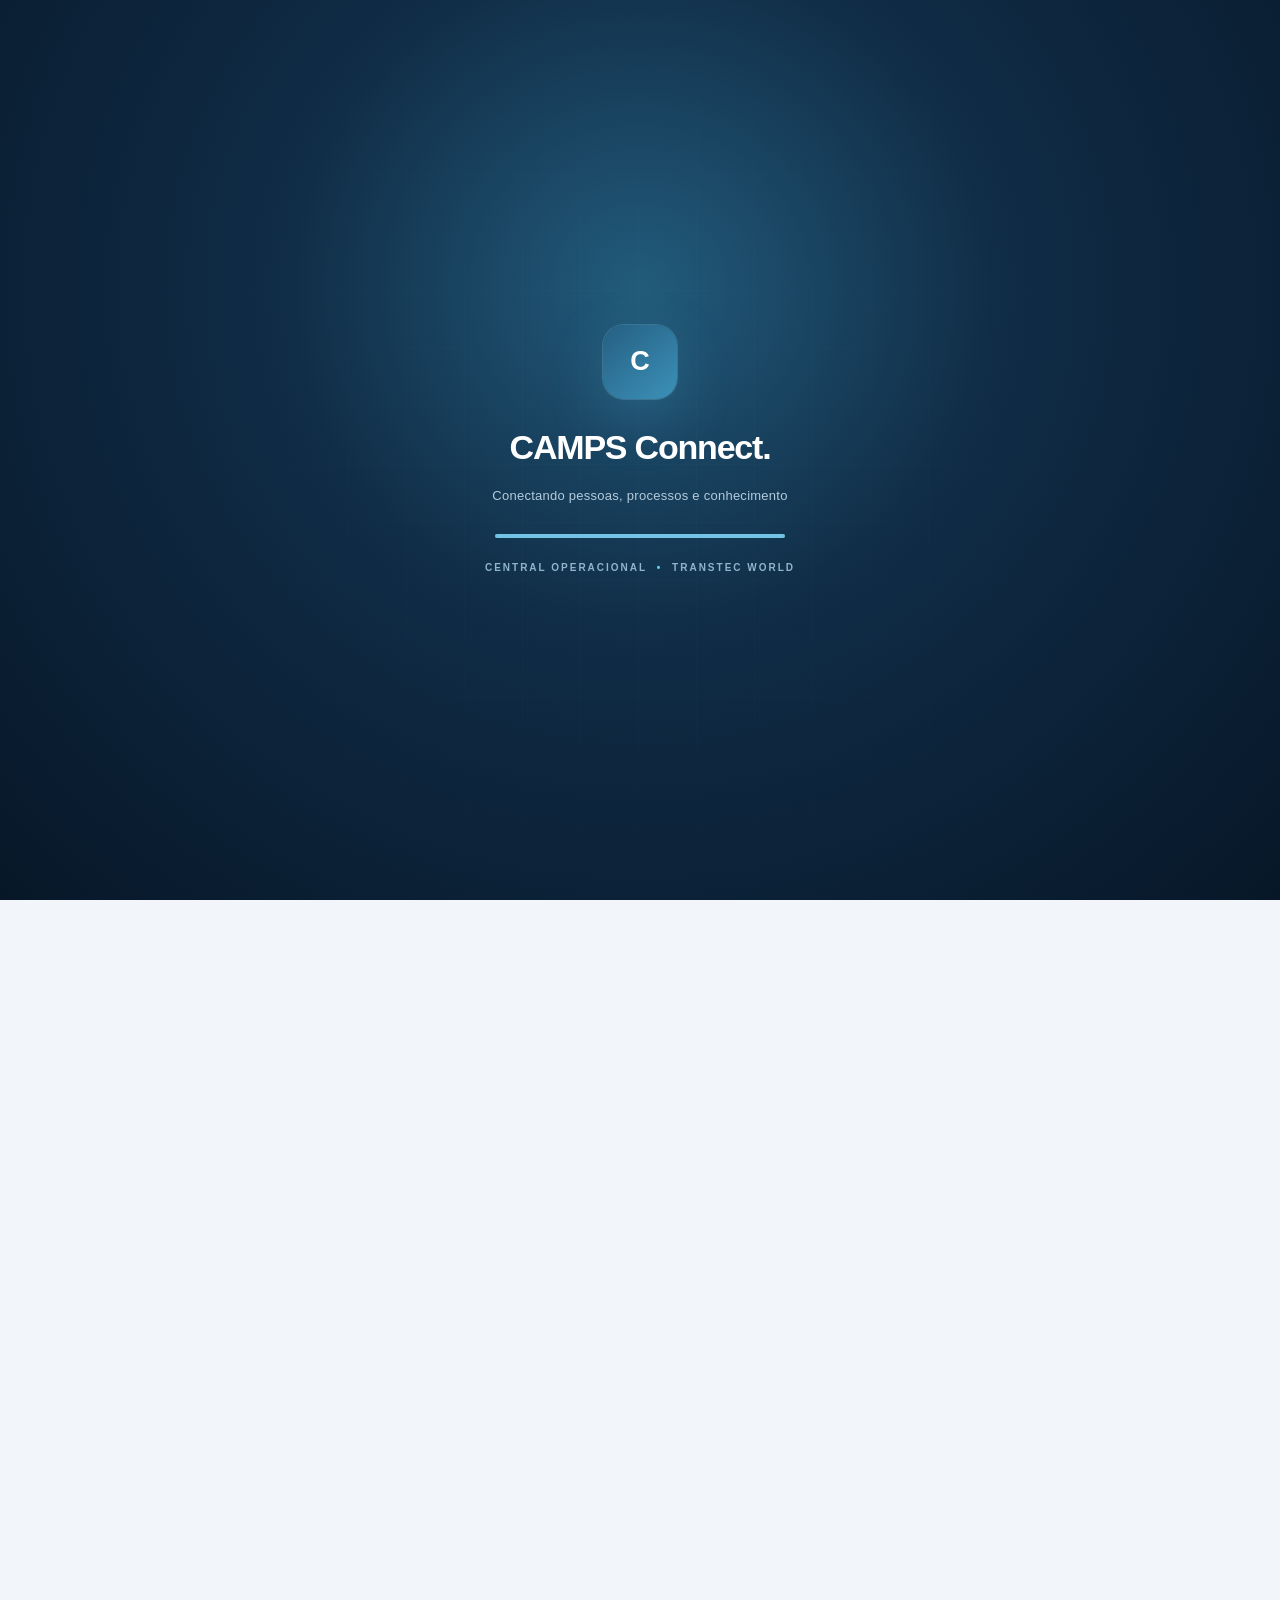
==== index.html @ 09905bcb "Replace procedure walls of text with guided accessible reader" ====
<!doctype html>
<html lang="pt-BR">
  <head>
    <link rel="icon" type="image/png" sizes="any" href="camps.png?v=2">
    <meta charset="utf-8" />
    <meta name="viewport" content="width=device-width, initial-scale=1" />

    <title>CAMPS Connect | Site Oficial</title>
  
    <style>
      
/* JANELA DO LOGIN */
.caixa-login {
  width: 90%;
  max-width: 400px;
  padding: 40px;
  background: #152b46;
  border: 1px solid #35516d;
  border-radius: 18px;
  box-shadow: 0 20px 60px rgba(0, 0, 0, 0.35);
  color: white;
  text-align: center;
}

.caixa-login form {
  display: flex;
  flex-direction: column;
  gap: 14px;
  margin-top: 28px;
}

.caixa-login input {
  width: 100%;
  padding: 14px 16px;
  border: 1px solid #35516d;
  border-radius: 10px;
  background: white;
  color: #18283b;
}

.caixa-login button {
  padding: 14px;
  border: none;
  border-radius: 10px;
  background: #2787bd;
  color: white;
  font-weight: 600;
  cursor: pointer;
}

#erroLogin {
  color: #ff6b6b;
  font-size: 13px;
  font-weight: 600;
}

#erroLogin[hidden] {
  display: none;
}

      
/* Mantém o portal visualmente oculto até a sessão ser validada.
   Isto não substitui proteção de acesso no servidor. */
body:not(.camps-autenticado) .shell {
  visibility: hidden;
}

/* FUNDO DA TELA DE LOGIN */
.tela-login {
    position: fixed;
    inset: 0;
    background: #0b1729;
    display: flex;
    align-items: center;
    justify-content: center;
    z-index: 10000;
}

/* JANELA CENTRAL DO LOGIN */
.caixa-login {
    width: 90%;
    max-width: 400px;
    padding: 40px;
    background: #152b46;
    border: 1px solid #35516d;
    border-radius: 18px;
    box-shadow: 0 20px 60px rgba(0, 0, 0, 0.35);
    color: white;
    text-align: center;
}

/* CAMPOS E BOTÃO DO LOGIN */
.caixa-login form {
    display: flex;
    flex-direction: column;
    gap: 14px;
    margin-top: 28px;
}

.caixa-login input {
    width: 100%;
    padding: 14px 16px;
    border: 1px solid #35516d;
    border-radius: 10px;
    background: #ffffff;
    color: #18283b;
    outline: none;
}

.caixa-login input:focus {
    border-color: #69b9e9;
    box-shadow: 0 0 0 3px rgba(105, 185, 233, 0.18);
}

.caixa-login button {
    padding: 14px;
    border: none;
    border-radius: 10px;
    background: #2787bd;
    color: white;
    font-weight: 600;
    transition: background 0.3s ease;
}

.caixa-login button:hover {
    background: #369ed5;
}

/* TÍTULO DA TELA DE LOGIN */
.caixa-login h1 {
    font-size: 30px;
    margin: 0 0 8px;
    letter-spacing: -1px;
    color: #ffffff;
}

.caixa-login h1::after {
    content: "";
    display: block;
    width: 48px;
    height: 3px;
    margin: 14px auto;
    border-radius: 3px;
    background: #69b9e9;
}

.caixa-login p {
    color: #b6c6d7;
    font-size: 12px;
    letter-spacing: 1px;
}

/* ANIMAÇÃO DE BOAS-VINDAS */
.tela-login.saindo {
    animation: sairLogin 0.7s ease forwards;
    pointer-events: none;
}

@keyframes sairLogin {
    from {
        opacity: 1;
    }

    to {
        opacity: 0;
        visibility: hidden;
    }
}

      * {
        box-sizing: border-box;
      }

      body {
        margin: 0;
        font:
          15px/1.55 Inter,
          Segoe UI,
          Arial,
          sans-serif;
        color: #18283b;
       background: #dce4ed;
      }

      button,
      input {
        font: inherit;
      }

      button {
        cursor: pointer;
      }
.shell {
    display: grid;
    grid-template-columns: 245px minmax(0, 1fr);
    min-height: 100vh;
    transition: grid-template-columns 0.4s ease;
}

.shell.menu-fechado {
    grid-template-columns: 0px minmax(0, 1fr);
}


#toggleSidebar {
    position: absolute;
top: 16px;
left: 190px;
right: auto;
    z-index: 9999;
    width: 42px;
    height: 42px;
    border: none;
border-radius: 0;
background: transparent;
box-shadow: none;
color: white;
font-size: 30px;
    transition: left 0.4s ease, background 0.25s ease;
}
#toggleSidebar:hover {
    background: transparent;
}
.shell.menu-fechado #toggleSidebar {
    position: fixed;
    top: 16px;
    left: 16px;
    right: auto;
    visibility: visible;
    z-index: 9999;
}
  .shell.menu-fechado .side {
    width: 0;
    padding: 0;
    overflow: visible;
}


 .shell.menu-fechado .side > :not(#toggleSidebar) {
    visibility: hidden;
}     

      .side {
        background: #10253d;
        color: #fff;
        padding: 30px 20px;
        position: sticky;
        top: 0;
        height: 100vh;
      }

      .logo {
        font-weight: 800;
        font-size: 25px;
        letter-spacing: -1px;
      }

      .logo span {
        color: #69c6e7;
      }

      .small {
        font-size: 11px;
        letter-spacing: 1.5px;
        color: #9db2c9;
        text-transform: uppercase;
      }

      .side nav {
        margin-top: 35px;
        display: grid;
        gap: 8px;
      }

      .side button {
        border: 0;
        border-radius: 11px;
        background: transparent;
        color: #d6e4f0;
        text-align: left;
        padding: 13px 14px;
      }

      .side button.active,
      .side button:hover {
        background: #254260;
        color: white;
      }

      .sidefooter {
        position: absolute;
        bottom: 25px;
        font-size: 12px;
        color: #91a9bf;
      }

      .main {
        padding: 30px clamp(20px, 4vw, 65px);
        max-width: 1500px;
        width: 100%;
        margin: auto;
      }

      .top {
        display: flex;
        align-items: center;
        justify-content: space-between;
        gap: 16px;
        margin-bottom: 25px;
      }

      .eyebrow {
        color: #5d7085;
        font-size: 11px;
        letter-spacing: 1.6px;
        font-weight: 800;
        text-transform: uppercase;
      }

      .hero {
        border-radius: 22px;
        background: linear-gradient(115deg, #112b47, #1d4b6d);
        color: #fff;
        padding: 42px;
        display: grid;
        grid-template-columns: 1.1fr 1fr;
        gap: 28px;
        overflow: hidden;
      }

      .hero h1 {
        font-size: clamp(38px, 5vw, 65px);
        line-height: 1.03;
        margin: 14px 0 20px;
        letter-spacing: -2px;
      }

      .hero p {
        max-width: 480px;
        color: #d2e2ed;
        font-size: 16px;
      }

      .cta {
        display: inline-block;
        border: 0;
        background: #fff;
        color: #183754;
        border-radius: 9px;
        padding: 12px 19px;
        font-weight: 750;
        margin-top: 15px;
      }

      .fleet {
        display: flex;
        flex-direction: column;
        justify-content: center;
        gap: 8px;
      }

      .container {
        border: 0;
        min-height: 51px;
        text-align: left;
        color: white;
        font-weight: 900;
        letter-spacing: 1.2px;
        padding: 10px 25px;
        border-radius: 6px;
        background:
          repeating-linear-gradient(
            90deg,
            transparent 0,
            transparent 17px,
            #0002 18px,
            #0002 20px
          ),
          var(--color);
        box-shadow: 5px 5px 0 #061c2b55;
        transition: transform 0.15s;
      }

      .container:hover {
        transform: translateX(-7px);
      }

      h2 {
        font-size: 24px;
        letter-spacing: -0.6px;
        margin: 32px 0 8px;
      }

      .muted {
        color: #64748b;
      }

      .brands,
      .systems,
      .cards {
        display: grid;
        grid-template-columns: repeat(auto-fit, minmax(220px, 1fr));
        gap: 15px;
        margin-top: 19px;
      }

      .card {
        background: #fff;
        border: 1px solid #dce5ed;
        border-radius: 15px;
        padding: 20px;
        box-shadow: 0 3px 12px #19354b06;
      }

      .card h3 {
        margin: 6px 0 6px;
        font-size: 18px;
      }

      .card p {
        color: #5f7183;
        font-size: 13px;
      }

     .brandcard {
  position: relative;
  overflow: hidden;
  border: 4px solid var(--color);
  border-radius: 9px;

  background:
    repeating-linear-gradient(
      90deg,
      transparent 0px,
      transparent 18px,
      rgba(0, 0, 0, 0.10) 19px,
      rgba(0, 0, 0, 0.10) 21px
    ),
    var(--color);

  box-shadow:
    inset 0 0 0 3px rgba(0, 0, 0, 0.12),
    5px 6px 0 rgba(0, 0, 0, 0.18);

  padding: 22px;
  transition: transform 0.25s ease;
}
.brandcard:hover {
  transform: translateY(-5px);
}
/* LOG-IN: container branco com detalhes verdes e azuis */
.brandcard[style*="#168047"] {
  border-left: 5px solid #168c66;
  border-right: 5px solid #0877a9;
  border-top: 5px solid #168c66;
  border-bottom: 5px solid #0877a9;

  background:
    repeating-linear-gradient(
      90deg,
      transparent 0px,
      transparent 18px,
      rgba(0, 0, 0, 0.08) 19px,
      rgba(0, 0, 0, 0.08) 21px
    ),
    #ffffff;
}

.brandcard[style*="#168047"] h3 {
  color: #0877a9;
}
/* Textos brancos nos contêineres coloridos */
.brandcard:not([style*="#168047"]) .eyebrow,
.brandcard:not([style*="#168047"]) h3,
.brandcard:not([style*="#168047"]) p {
  color: #ffffff;
}

/* Textos secundários do Log-In */
.brandcard[style*="#168047"] .eyebrow,
.brandcard[style*="#168047"] p {
  color: #52677d;
}
      .brandcard button,
      .outline {
        border: 1px solid #c8d6e3;
        background: white;
        color: #1d476a;
        border-radius: 8px;
        padding: 10px 14px;
        font-weight: 750;
      }

      .brandcard button:hover,
      .outline:hover {
        background: #edf5fc;
      }

      .tag {
        display: inline-block;
        background: #edf3f8;
        color: #46627b;
        font-size: 11px;
        font-weight: 750;
        border-radius: 6px;
        padding: 5px 8px;
      }

      .linkbtn {
        display: inline-flex;
        align-items: center;
        gap: 7px;
        background: #153c5d;
        color: white;
        text-decoration: none;
        border-radius: 8px;
        padding: 10px 14px;
        font-size: 13px;
        font-weight: 750;
      }

      .linkbtn:hover {
        background: #245a83;
      }

      .sectionhead {
        display: flex;
        justify-content: space-between;
        align-items: center;
        gap: 20px;
      }

      .search {
        width: min(430px, 100%);
        padding: 12px 15px;
        border: 1px solid #cdd9e5;
        border-radius: 10px;
        background: white;
      }

      .filters {
        display: flex;
        flex-wrap: wrap;
        gap: 7px;
        margin: 18px 0;
      }

      .filter {
        border: 1px solid #d4dfeb;
        background: #fff;
        padding: 9px 13px;
        border-radius: 30px;
        color: #3b5670;
      }

      .filter.active {
        background: #153c5d;
        color: white;
      }

      .proc {
        display: flex;
        flex-direction: column;
      }

      .proc .bottom {
        margin-top: auto;
        padding-top: 12px;
      }

      .back {
        border: 0;
        background: none;
        color: #285d85;
        padding: 0;
        margin-bottom: 18px;
        font-weight: 800;
      }

      .detailhero {
        background: #fff;
        border: 1px solid #dce5ed;
        border-radius: 18px;
        padding: 30px;
      }

      .detailhero h1 {
        font-size: clamp(26px, 3.5vw, 42px);
        letter-spacing: -1px;
        margin: 10px 0;
      }

      .details {
        display: grid;
        grid-template-columns: minmax(0, 2fr) minmax(250px, 1fr);
        gap: 22px;
        margin-top: 20px;
      }

      .panel {
        background: #fff;
        border: 1px solid #dce5ed;
        border-radius: 15px;
        padding: 24px;
        margin-bottom: 18px;
      }

      .panel h3 {
        margin-top: 0;
      }

      .step {
        display: grid;
        grid-template-columns: 35px 1fr;
        gap: 10px;
        margin: 16px 0;
      }

      .num {
        background: #eaf3f9;
        color: #245b80;
        border-radius: 9px;
        display: grid;
        place-items: center;
        font-weight: 800;
        height: 35px;
      }

      .step p {
        margin: 0;
      }

      .step strong {
        display: block;
        margin-bottom: 3px;
      }

      .warning {
        background: #fff7eb;
        border: 1px solid #f0d5a8;
        border-radius: 12px;
        padding: 16px;
        color: #744a14;
      }

      .check {
        display: flex;
        gap: 10px;
        margin: 11px 0;
        align-items: flex-start;
      }

      .check input {
        width: 18px;
        height: 18px;
        accent-color: #1b6b9a;
      }

      .tablewrap {
        overflow-x: auto;
      }

      table {
        width: 100%;
        border-collapse: collapse;
        font-size: 13px;
      }

      th {
        text-align: left;
        background: #edf3f8;
      }

      td,
      th {
        border-bottom: 1px solid #e0e8ef;
        padding: 11px;
      }

      .example {
        max-width: 100%;
        border-radius: 12px;
        border: 1px solid #dce5ed;
        cursor: zoom-in;
      }

      .empty {
        background: #fff;
        border: 1px dashed #cbd8e4;
        padding: 30px;
        border-radius: 15px;
        color: #65758a;
      }

      .footnote {
        font-size: 12px;
        color: #738295;
        margin: 25px 0;
      }

      .links {
        display: flex;
        flex-wrap: wrap;
        gap: 9px;
        margin-top: 14px;
      }

      @media (max-width: 900px) {
        .shell {
          grid-template-columns: 1fr;
        }

        .side {
          height: auto;
          position: static;
          padding: 15px 20px;
        }

        .side nav {
          display: flex;
          margin-top: 12px;
          overflow: auto;
        }

        .sidefooter {
          display: none;
        }

        .hero {
          grid-template-columns: 1fr;
        }

        .details {
          grid-template-columns: 1fr;
        }

        .main {
          padding: 20px;
        }

        .top {
          display: block;
        }
      }

      .introarmador {
        background: #fff;
        border: 1px solid #dce5ed;
        border-left: 5px solid var(--armador);
        border-radius: 15px;
        padding: 23px 28px;
        margin: 20px 0 22px;
      }

      .introarmador h2 {
        margin: 4px 0 10px;
      }

      .introarmador p {
        max-width: 850px;
        margin: 13px 0 0;
        color: #4f6378;
        line-height: 1.75;
      }

      .evergreen-guide {
        border-top: 4px solid #16934e;
      }

      .guide-figure {
        margin: 20px 0 30px;
        padding: 14px;
        border: 1px solid #d7e6da;
        border-radius: 13px;
        background: #f7fbf8;
      }

      .guide-figure figcaption strong {
        color: #126b39;
      }

      .guide-figure figcaption p {
        color: #526679;
        margin: 7px 0 13px;
      }

      .guide-figure img {
        display: block;
        width: 100%;
        height: auto;
        border-radius: 9px;
        border: 1px solid #dce5ed;
        cursor: zoom-in;
      }

      /* Guias visuais: indicações fora das capturas para preservar a leitura. */
      .guide-layout {
        display: grid;
        grid-template-columns: minmax(0, 1fr) minmax(205px, 265px);
        gap: 16px;
        align-items: start;
      }

      .guide-shot {
        min-width: 0;
        display: block;
      }

      .guide-shot img {
        width: 100%;
        height: auto;
        object-fit: contain;
      }

      .guide-arrows {
        display: grid;
        gap: 10px;
        align-content: start;
        padding-top: 6px;
      }

      .guide-arrow {
        display: flex;
        gap: 10px;
        align-items: center;
        background: #fff;
        border: 1px solid #cde2d3;
        border-radius: 10px;
        padding: 10px 11px;
        color: #234633;
        font-size: 13px;
        line-height: 1.4;
      }

      .arrow-symbol {
        font-size: 27px;
        font-weight: 900;
        --color: #16824b;
        flex: 0 0 25px;
        line-height: 1;
      }

      .guide-figure:has(.guide-arrows) img {
        cursor: zoom-in;
      }

      @media (max-width: 850px) {
        .guide-layout {
          grid-template-columns: 1fr;
        }

        .guide-arrows {
          grid-template-columns: repeat(auto-fit, minmax(200px, 1fr));
        }

        .arrow-symbol {
          transform: rotate(90deg);
        }
      }

      /* Log-In mantém exatamente o mesmo tamanho e tipografia dos demais contêineres. */
      .container.login-container {
        --color: #ffffff !important;
        color: #0877a9 !important;
        border-left: 5px solid #168c66 !important;
        border-right: 5px solid #0877a9 !important;
      }

      .container.login-container,
      .container.login-container * {
        color: #0877a9 !important;
      }
    </style>
    <style>
      /* CARDS COM VISUAL DE CONTEINER */
      .introarmador {
        position: relative;
        overflow: hidden;

        border: 5px solid var(--armador);
        border-radius: 8px;

        background:
          repeating-linear-gradient(
            90deg,
            transparent 0px,
            transparent 22px,
            rgba(0, 0, 0, 0.07) 23px,
            rgba(0, 0, 0, 0.07) 25px
          ),
          #ffffff;

        box-shadow:
          inset 0 0 0 3px rgba(0, 0, 0, 0.08),
          5px 7px 0 rgba(0, 0, 0, 0.12);

        transition: transform 0.25s ease;
      }

      .introarmador:hover {
        transform: translateY(-5px);
      }

      /* Visualizador de capturas dos procedimentos */
      .guide-shot,
      .panel a:has(img) {
        cursor: zoom-in;
      }

      .guide-shot:hover img,
      .panel a:has(img):hover img {
        filter: brightness(0.96);
      }

      .cc-zoom {
        position: fixed;
        inset: 0;
        z-index: 99999;
        background: rgba(9, 18, 32, 0.94);
        display: none;
        flex-direction: column;
        color: white;
      }

      .cc-zoom.is-open {
        display: flex;
      }

      .cc-zoom-toolbar {
        display: flex;
        align-items: center;
        gap: 10px;
        padding: 12px 18px;
        background: #13243a;
        flex-wrap: wrap;
      }

      .cc-zoom-title {
        flex: 1;
        min-width: 160px;
        font-weight: 650;
        font-size: 14px;
      }

      .cc-zoom-toolbar button {
        color: white;
        border: 1px solid #63748b;
        background: #243a55;
        border-radius: 8px;
        padding: 8px 12px;
        cursor: pointer;
        font-size: 14px;
      }

      .cc-zoom-toolbar button:hover {
        background: #365577;
      }

      .cc-zoom-stage {
        flex: 1;
        min-height: 0;
        overflow: auto;
        display: flex;
        align-items: flex-start;
        justify-content: center;
        padding: 24px;
        overscroll-behavior: contain;
      }

      .cc-zoom-stage img {
        max-width: none;
        width: auto;
        height: auto;
        object-fit: contain;
        display: block;
        box-shadow: 0 10px 40px #0008;
        border-radius: 6px;
        transform-origin: top center;
      }

      .cc-zoom-hint {
        text-align: center;
        color: #cbd5e1;
        padding: 8px 12px;
        font-size: 12px;
        background: #13243a;
      }

      @media (max-width: 650px) {
        .cc-zoom-toolbar {
          padding: 8px;
        }

        .cc-zoom-toolbar button {
          padding: 8px;
        }

        .cc-zoom-stage {
          padding: 10px;
        }
      
      }
    .side .logo,
.side .small {
    text-align: center;
}

.side .small {
    width: 100%;

}
</style>
  
<style id="camps-design-2026">
:root {
  --cc-ink:#142b43; --cc-muted:#657b90; --cc-blue:#1e678e;
  --cc-line:#e0e8f0; --cc-surface:#fff; --cc-bg:#f2f5f9;
  --cc-shadow:0 12px 38px rgba(17,42,66,.055);
}
html { scroll-behavior:smooth; }
body { background:var(--cc-bg); color:var(--cc-ink); }
body, button, input { font-family:Inter,"Segoe UI",Arial,sans-serif; }
button, a, input { -webkit-tap-highlight-color:transparent; }
button:focus-visible,a:focus-visible,input:focus-visible {
 outline:3px solid #68b9e6;outline-offset:3px;
}
.shell { grid-template-columns:256px minmax(0,1fr); }
.side {
 background:linear-gradient(175deg,#10263f 0%,#0e2036 100%);
 border-right:1px solid rgba(255,255,255,.08);
 box-shadow:7px 0 30px rgba(11,30,50,.05);
}
.side .logo {font-size:27px;letter-spacing:-1.3px}
.side .small {color:#93b4ca}
.side nav {gap:7px}
.side nav button {
 border:1px solid transparent; border-radius:11px;
 font-size:13px; font-weight:600; letter-spacing:.01em;
 transition:background .22s ease,border-color .22s ease,transform .22s ease;
}
.side nav button:hover {background:rgba(255,255,255,.10);transform:translateX(3px)}
.side nav button.active {background:rgba(79,157,207,.19);border-color:rgba(123,190,232,.24);color:#fff}
.sidefooter {line-height:1.8}
.main {max-width:1530px;padding:34px clamp(22px,4vw,66px) 45px}
.top {border-bottom:1px solid var(--cc-line);padding-bottom:20px;margin-bottom:28px}
.top .tag {background:#e5f0f8;color:#286181}
.eyebrow {letter-spacing:1.65px}
.hero {
 background:linear-gradient(118deg,#10263e 0%,#1b4868 65%,#24607d 100%);
 border:1px solid rgba(255,255,255,.09);
 box-shadow:0 18px 46px rgba(18,50,77,.15);
 border-radius:22px; position:relative;
}
.hero:before {
 content:"";position:absolute;inset:0;pointer-events:none;
 background:radial-gradient(circle at 24% 12%,rgba(116,195,232,.15),transparent 50%);
}
.hero > * {position:relative}
.hero h1 {letter-spacing:-2.4px}
.hero .cta {box-shadow:0 6px 22px rgba(5,19,34,.16);transition:transform .2s,box-shadow .2s}
.hero .cta:hover {transform:translateY(-2px);box-shadow:0 12px 26px rgba(5,19,34,.2)}
.card,.panel,.detailhero,.introarmador,.empty {
 border-color:var(--cc-line);
 box-shadow:var(--cc-shadow);
}
.card,.panel,.detailhero {border-radius:17px}
.card {transition:transform .23s ease,box-shadow .23s ease,border-color .23s ease}
.card:hover {transform:translateY(-3px);box-shadow:0 18px 42px rgba(15,42,66,.11);border-color:#c8dce9}
.brandcard {border-radius:12px}
.brandcard:hover {transform:translateY(-4px)}
.brandcard button,.outline,.linkbtn,.filter {
 transition:background .2s ease,transform .2s ease,box-shadow .2s ease;
}
.brandcard button:hover,.outline:hover,.linkbtn:hover {transform:translateY(-1px)}
.filter.active {background:#1d5276;box-shadow:0 4px 12px rgba(24,78,114,.13)}
.search {border-radius:12px;box-shadow:0 4px 18px rgba(13,42,67,.04)}
.panel {padding:28px}
.detailhero {padding:34px}
.step {align-items:start}
.num {border-radius:11px}
.footnote {border-top:1px solid var(--cc-line);padding-top:18px;margin-top:40px}
#app > * {animation:cc-page-enter .34s cubic-bezier(.2,.7,.2,1) both}
#app > :nth-child(2) {animation-delay:.035s}
#app > :nth-child(3) {animation-delay:.065s}
@keyframes cc-page-enter {
 from {opacity:0;transform:translateY(9px)}
 to {opacity:1;transform:translateY(0)}
}
.tela-login {
 background:radial-gradient(ellipse at 15% 18%,#244c69 0%,transparent 44%),linear-gradient(140deg,#08182a,#122f49);
 padding:22px;
}
.tela-login:before {
 content:"";position:absolute;inset:0;pointer-events:none;
 background-image:linear-gradient(rgba(255,255,255,.025) 1px,transparent 1px),
 linear-gradient(90deg,rgba(255,255,255,.025) 1px,transparent 1px);
 background-size:48px 48px;
}
.caixa-login {
 position:relative;max-width:430px;padding:43px 42px 36px;
 background:rgba(21,43,66,.95);
 border:1px solid rgba(147,191,220,.26);
 border-radius:21px;
 box-shadow:0 30px 85px rgba(0,8,20,.38);
 animation:cc-login-enter .5s cubic-bezier(.2,.7,.2,1) both;
}
@keyframes cc-login-enter {
 from {opacity:0;transform:translateY(16px) scale(.985)}
 to {opacity:1;transform:translateY(0) scale(1)}
}
.caixa-login h1 {font-size:34px;letter-spacing:-1.5px}
.caixa-login form {gap:15px}
.caixa-login input {border-radius:11px;padding:15px 16px;transition:border-color .2s,box-shadow .2s}
.caixa-login button {
 min-height:49px;border-radius:11px;transition:background .2s,transform .2s;
}
.caixa-login button:hover:not(:disabled) {background:#3496c8;transform:translateY(-1px)}
.caixa-login button:disabled {opacity:.78;cursor:wait}
.caixa-login button.cc-busy:before {
 content:"";display:inline-block;width:14px;height:14px;
 border:2px solid rgba(255,255,255,.35);border-top-color:white;
 border-radius:50%;vertical-align:-3px;margin-right:10px;
 animation:cc-spin .8s linear infinite;
}
@keyframes cc-spin {to {transform:rotate(360deg)}}
#erroLogin:not([hidden]) {background:rgba(220,75,75,.10);border:1px solid rgba(255,117,117,.3);padding:10px;border-radius:9px}
#cc-inicializando {
 position:fixed;inset:0;z-index:10050;display:flex;align-items:center;justify-content:center;
 background:linear-gradient(140deg,#091c30,#153752);color:#fff;
 transition:opacity .3s ease,visibility .3s ease;
}
#cc-inicializando.cc-hide {opacity:0;visibility:hidden;pointer-events:none}
.cc-loading-content {text-align:center;padding:25px}
.cc-loading-mark {
 width:58px;height:58px;border-radius:17px;
 background:linear-gradient(140deg,#255f82,#3c91b9);
 display:grid;place-items:center;margin:0 auto 22px;
 box-shadow:0 10px 30px rgba(2,12,24,.2);
 font-size:27px;font-weight:800;
}
.cc-loading-title {font-size:24px;font-weight:800;letter-spacing:-.7px}
.cc-loading-sub {font-size:13px;color:#b4cbdc;margin:9px 0 22px}
.cc-loading-track {width:180px;height:3px;border-radius:8px;background:rgba(255,255,255,.15);overflow:hidden;margin:auto}
.cc-loading-track:after {content:"";display:block;width:40%;height:100%;background:#72c3e6;animation:cc-progress 1.3s ease-in-out infinite}
@keyframes cc-progress {from{transform:translateX(-110%)}to{transform:translateX(350%)}}
@media (max-width:900px) {
 .shell {grid-template-columns:1fr}
 .main {padding:20px}
 .hero {padding:28px}
 .side {box-shadow:none}
}
@media (max-width:560px) {
 .caixa-login {padding:30px 22px}
 .hero h1 {font-size:43px}
 .detailhero,.panel {padding:20px}
}
@media (prefers-reduced-motion:reduce) {
 *,*::before,*::after {animation-duration:.01ms!important;transition-duration:.01ms!important;scroll-behavior:auto!important}
}
</style>
<style id="cc-refinamentos-2026">
/* CAMPS Connect: refinamento visual e transições */
:root { --cc-accent:#64c4ee; }
#cc-inicializando { background: radial-gradient(circle at 50% 38%,#214e70 0%,#102d47 40%,#08192c 100%); }
.cc-loading-mark { animation:cc-logo-breathe 1.6s ease-in-out infinite alternate; }
@keyframes cc-logo-breathe {from{transform:translateY(0);box-shadow:0 10px 28px #020c1844}to{transform:translateY(-6px);box-shadow:0 20px 42px #5fc2ec33}}
.cc-loading-title {letter-spacing:-.9px}
.cc-loading-track {height:4px;width:220px}
#cc-inicializando {transition:opacity .55s ease,visibility .55s ease}
.hero {background:radial-gradient(circle at 95% 0%,#337ca144,transparent 44%),linear-gradient(118deg,#10263e,#1b4868 65%,#24607d)}
.side nav button, .cta, .card, .brandcard, .panel, .linkbtn {will-change:transform}
.side nav button:hover {transform:translateX(4px)}
.panel {transition:box-shadow .25s ease,border-color .25s ease}
.panel:hover {box-shadow:0 18px 44px #112a4210;border-color:#cbdce9}
#app > * {animation-duration:.45s}
#ccCancelarSenha {background:#edf2f7;color:#23455f}
#ccSalvarSenha {background:#237fb2;color:white}
#ccSalvarSenha:disabled {opacity:.6;cursor:wait}
@media(max-width:560px){.cc-modal{padding:22px}.cc-modal-actions{flex-direction:column}}
</style>

<style id="cc-experiencia-v2">
/* Experiência V2 — animações suaves, sem layout shift na sidebar */
:root { --cc-motion:cubic-bezier(.22,1,.36,1); }
.shell {grid-template-columns:256px minmax(0,1fr)!important;transition:grid-template-columns .58s var(--cc-motion)!important;overflow:clip;}
.shell.menu-fechado {grid-template-columns:0px minmax(0,1fr)!important;}
.side {width:256px!important;min-width:256px;box-sizing:border-box;transform:translateX(0);transition:transform .58s var(--cc-motion),box-shadow .4s ease!important;will-change:transform;overflow:hidden!important;}
.shell.menu-fechado .side {width:256px!important;min-width:256px!important;padding:30px 20px!important;transform:translateX(-100%);pointer-events:none;overflow:hidden!important;}
.shell.menu-fechado .side > :not(#toggleSidebar) {visibility:visible!important;}
.side nav {min-width:210px;}
.side nav button {white-space:nowrap;overflow:hidden;text-overflow:ellipsis;}
#toggleSidebar {position:fixed!important;left:194px;top:16px;z-index:9999;transition:left .58s var(--cc-motion),transform .3s ease,background .3s ease!important;border-radius:12px!important;}
#toggleSidebar:hover {background:rgba(111,187,229,.16)!important;transform:scale(1.06);}
.shell.menu-fechado #toggleSidebar {left:16px!important;}
.main {min-width:0;transition:padding .45s ease;}
#app > * {animation:cc-reveal .7s var(--cc-motion) both!important;}
#app > :nth-child(2) {animation-delay:.06s!important;}
#app > :nth-child(3) {animation-delay:.11s!important;}
#app > :nth-child(4) {animation-delay:.15s!important;}
@keyframes cc-reveal {from{opacity:0;transform:translateY(17px);filter:blur(3px)}to{opacity:1;transform:translateY(0);filter:blur(0)}}
.hero {isolation:isolate;box-shadow:0 24px 58px rgba(16,49,79,.18)!important;}
.hero::after {content:"";position:absolute;inset:-60% -30%;pointer-events:none;z-index:-1;background:linear-gradient(110deg,transparent 38%,rgba(157,219,248,.095) 48%,transparent 58%);transform:translateX(-45%) rotate(-8deg);animation:cc-hero-light 12s ease-in-out infinite alternate;}
@keyframes cc-hero-light {to{transform:translateX(45%) rotate(-8deg)}}
.card,.brandcard,.panel,.linkbtn,.cta {transition:transform .4s var(--cc-motion),box-shadow .4s ease,border-color .3s ease,background .3s ease!important;}
.card:hover {transform:translateY(-6px)!important;box-shadow:0 24px 48px rgba(16,48,78,.12)!important;}
.brandcard:hover {transform:translateY(-6px) scale(1.012)!important;}
.side nav button.active {box-shadow:inset 3px 0 0 #80d3f4;}
#cc-inicializando {background:radial-gradient(ellipse at 50% 32%,#225b7b 0%,#102c46 40%,#071728 100%)!important;transition:opacity .85s ease,visibility .85s ease!important;}
#cc-inicializando::before {content:"";position:absolute;inset:0;opacity:.25;pointer-events:none;background-image:linear-gradient(#a5d9ee17 1px,transparent 1px),linear-gradient(90deg,#a5d9ee17 1px,transparent 1px);background-size:58px 58px;mask-image:radial-gradient(circle at center,black,transparent 75%);}
.cc-loading-content {position:relative;width:min(420px,92vw);animation:cc-load-enter .9s var(--cc-motion) both;}
@keyframes cc-load-enter {from{opacity:0;transform:translateY(24px) scale(.96)}to{opacity:1;transform:translateY(0) scale(1)}}
.cc-loading-mark {width:74px;height:74px;border-radius:21px!important;box-shadow:0 18px 60px #65c9f233,0 0 0 1px #a8e5ff33!important;animation:cc-mark-float 2.4s ease-in-out infinite alternate!important;}
@keyframes cc-mark-float {to{transform:translateY(-8px);box-shadow:0 26px 65px #65c9f244,0 0 0 1px #a8e5ff44}}
.cc-loading-title {font-size:clamp(26px,4vw,34px);letter-spacing:-1.2px!important;}
.cc-loading-sub {font-size:13px;letter-spacing:.02em;margin:12px 0 28px;}
.cc-loading-track {width:min(290px,85%);height:4px!important;background:#ffffff20!important;}
.cc-loading-track:after {width:100%!important;animation:cc-load-progress 2.2s cubic-bezier(.2,.7,.2,1) both!important;transform-origin:left center;}
@keyframes cc-load-progress {from{transform:scaleX(.02)}to{transform:scaleX(1)}}
.cc-loading-status {font-size:10px;color:#8fb5cc;letter-spacing:2px;margin-top:22px;font-weight:700;}
.cc-loading-status span {color:#6dd2f1;padding:0 5px;}
.tela-login {transition:opacity .7s ease,visibility .7s ease;}
.caixa-login {animation:cc-login-enter .7s var(--cc-motion) both!important;}
@media (max-width:900px) {
 .shell,.shell.menu-fechado {grid-template-columns:minmax(0,1fr)!important;overflow:visible;}
 .side {width:100%!important;min-width:0!important;transform:none!important;position:relative;height:auto;overflow:visible!important;}
 .shell.menu-fechado .side {width:100%!important;min-width:0!important;padding:15px 20px!important;transform:none!important;pointer-events:auto;}
 .shell.menu-fechado .side nav,.shell.menu-fechado .side .logo,.shell.menu-fechado .side .small {display:none!important;}
 .side nav {min-width:0;}
 #toggleSidebar,.shell.menu-fechado #toggleSidebar {position:fixed!important;top:12px!important;left:auto!important;right:16px!important;background:#153c5d!important;}
 .main {padding-top:72px!important;}
}
@media (prefers-reduced-motion:reduce) {#cc-inicializando::before,.hero::after {animation:none!important} .cc-loading-track:after {animation:none!important;transform:scaleX(1)}}
</style>

<style id="cc-cores-armadores">
.filters .filter {
  --cor-armador: #245a7a;
  position: relative;
  isolation: isolate;
  overflow: hidden;
  transition: color .35s ease, border-color .35s ease,
              transform .35s ease, box-shadow .35s ease;
}

.filters .filter::before {
  content: "";
  position: absolute;
  inset: 0;
  z-index: -1;
  background: var(--cor-armador);
  transform: translateY(105%);
  transition: transform .45s cubic-bezier(.22,1,.36,1);
}

.filters .filter:hover {
  color: white !important;
  border-color: var(--cor-armador) !important;
  transform: translateY(-4px);
  box-shadow: 0 9px 22px color-mix(in srgb, var(--cor-armador) 35%, transparent);
}

.filters .filter:hover::before {
  transform: translateY(0);
}

.filters .filter[data-filter="Hapag-Lloyd"] { --cor-armador: #e47a24; }
.filters .filter[data-filter="Maersk"] { --cor-armador: #298bc3; }
.filters .filter[data-filter="MSC"] { --cor-armador: #c99b00; }
.filters .filter[data-filter="Evergreen"] { --cor-armador: #1b8a56; }
.filters .filter[data-filter="ONE"] { --cor-armador: #d128cc; }
.filters .filter[data-filter="Log-In"] {
  --cor-armador: #279b78;
}

.filters .filter[data-filter="Log-In"]::before {
  opacity: 0.18;
}

.filters .filter[data-filter="Log-In"]:hover {
  color: #176b52 !important;
}
.filters .filter[data-filter="CARU"] { --cor-armador: #c62d32; }

@media (prefers-reduced-motion: reduce) {
  .filters .filter,
  .filters .filter::before {
    transition: none;
  }
}
</style>

<link rel="stylesheet" href="/assets/interactions.css">
<link rel="stylesheet" href="/assets/armadores.css">
<link rel="stylesheet" href="/assets/procedure-reader.css">
<script src="/assets/procedure-reader.js"></script>
<script src="/assets/carrier-photos.js"></script>
</head>

  <body>
<div id="cc-inicializando" role="status" aria-live="polite" aria-label="Verificando sessão">
  <div class="cc-loading-content">
    <div class="cc-loading-mark" aria-hidden="true">C</div>
    <div class="cc-loading-title">CAMPS Connect.</div>
    <div class="cc-loading-sub">Conectando pessoas, processos e conhecimento</div>
    <div class="cc-loading-track" aria-hidden="true"></div>
    <div class="cc-loading-status" aria-hidden="true">CENTRAL OPERACIONAL <span>•</span> TRANSTEC WORLD</div>
  </div>
</div>

   
<!-- TELA DE LOGIN CAMPS CONNECT -->
<div class="tela-login">
  <div class="caixa-login">
    <h1>CAMPS Connect.</h1>
    <p>TRANSTEC WORLD</p>

    <form id="formLogin">
      <input type="text" id="usuario"
             placeholder="Ex.: transtec.camps"
             autocomplete="username" required>

      <input type="password" id="senha"
             placeholder="Senha"
             autocomplete="current-password" required>

      <p id="erroLogin" role="alert" hidden>
        Usuário ou senha incorretos.
      </p>

      <button type="submit">Entrar no portal</button>
    </form>

    <p>Acesso exclusivo a usuários autorizados</p>
  </div>
</div>
 <div class="shell">
      

     
  
 
  <button
  type="button"
  id="toggleSidebar"
  aria-label="Recolher menu lateral"
  aria-expanded="true"
>
☰
</button>
        <aside class="side">  
            <div class="logo">CAMPS <span>Connect.</span></div>
        <div class="small">Transtec World</div>
        <nav>
          <button data-page="home" class="active">⌂ &nbsp; Visão geral</button
          ><button data-page="library">▤ &nbsp; Biblioteca operacional</button
          ><button data-page="systems">↗ &nbsp; Sistemas e acessos</button
          ><button data-page="about">ⓘ &nbsp; Sobre o portal</button>
</nav>
        <div class="sidefooter">
          Portal de procedimentos · Versão de revisão<br />CAMPS Santos ×
          Transtec World
        </div>
      </aside>
      <main class="main">
        <div class="top">
          <span class="eyebrow">Central de procedimentos operacionais</span
          ><span class="tag">Material em revisão interna</span>
        </div>
        <div id="app"></div>
        <div class="footnote">
          As orientações devem ser conferidas com a gestão antes de uso
          operacional. Não inclua senhas ou dados confidenciais no portal.
        </div>
      </main>
    </div>
    <script>
      const LINKS = {
        transtec: "https://operacional-homo.devcoski.tech/login",
        fis: "https://fisprod.hlag.com/shell",
        aems: "https://aems.maersk.com/",
        eos: "https://du.eosadvantage.com/Account/Login.aspx",
        sisccon: "https://servico.loginlogistica.com.br/sisccon/login.jsf",
      };
      const DATA = [
        {
          id: "lavagem",
          brand: "Hapag-Lloyd",
          title: "APP Lavagem e Varrição",
          subtitle:
            "Códigos IWO, valores, responsáveis, conferência e protocolo",
          systems: ["transtec"],
          objective:
            "Conferir e registrar corretamente serviços de lavagem simples, química e varrição, incluindo situações VIP e descarga.",
          sections: [
            {
              name: "Preparação",
              items: [
                "Confira se o contêiner é 20 DRY ou 40 HC.",
                "Identifique o serviço solicitado: lavagem simples, lavagem química ou varrer.",
                "Confira as fotos correspondentes antes de escolher o código IWO.",
              ],
            },
            {
              name: "Lançamento",
              items: [
                "Identifique o responsável: importador = USER; VIP ou descarga = OWNER conforme a condição.",
                "Para USER, ajuste o valor do serviço. Em VIP + varrer, deixe o valor zerado e selecione TICKET VIP na área geral.",
                "Registre somente 1 ou 0. Para unidades em 0, prossiga apenas se o contêiner estiver OK (verde).",
              ],
            },
            {
              name: "Finalização",
              items: [
                "Confirme os dados e salve quando as condições estiverem atendidas.",
                "Para unidades USER, registre no bloco de notas e protocole em lote, conforme o procedimento.",
                "Confira a margem correta: Santos ou Praia Grande. Em Praia Grande, confirme a lavagem nas fotos.",
              ],
            },
          ],
          table: {
            headers: ["Serviço", "20 DRY", "40 HC", "Valor", "Pagador"],
            rows: [
              ["Lavagem simples", "IWO 20Y", "IWO 40Y", "R$ 325,00", "USER"],
              ["Lavagem química", "IWO 20Z", "IWO 40Z", "R$ 325,00", "USER"],
              ["Varrer", "IWO 20X", "IWO 40X", "R$ 275,00", "USER"],
            ],
          },
          warning:
            "VIP + varrer: OWNER + TICKET VIP e valor zerado. Descarga: OWNER. Não confundir as margens Santos e Praia Grande.",
          checks: [
            "Tamanho e código IWO corretos",
            "Fotos conferidas",
            "Pagador e valor revisados",
            "Unidades em 0 com OK verde",
            "Margem e protocolo corretos",
          ],
        },
        {
          id: "isentos",
          brand: "Hapag-Lloyd",
          title: "Identificação de Isentos",
          subtitle: "Localização de e-mail, validação de evidência e registro",
          systems: [],
          objective:
            "Localizar a comprovação de isenção de uma unidade e registrar a evidência sem classificar indevidamente um contêiner como isento.",
          sections: [
            {
              name: "Localizar",
              items: [
                "Abra a caixa de e-mails de AVARIA utilizada pela equipe.",
                "Pesquise o número completo do contêiner.",
                "Abra o e-mail correspondente e confira se o assunto contém exatamente a unidade pesquisada.",
              ],
            },
            {
              name: "Comprovar",
              items: [
                "No corpo da mensagem, localize a confirmação expressa “Custos isentos.”",
                "Não considere a unidade isenta apenas porque seu número apareceu na pesquisa.",
                "Capture um print legível mostrando o assunto e a confirmação no corpo do e-mail.",
              ],
            },
            {
              name: "Registrar",
              items: [
                "Salve o print na pasta definida para a unidade.",
                "Marque a unidade no controle operacional utilizado pela equipe.",
                "Revise o registro e mantenha a evidência disponível para consulta.",
              ],
            },
          ],
          warning:
            "É indispensável que o assunto identifique a unidade e o corpo confirme “Custos isentos.”. O exemplo visual abaixo foi extraído do guia operacional fornecido.",
          checks: [
            "Número completo no assunto",
            "Confirmação explícita no corpo",
            "Print com assunto e mensagem legíveis",
            "Imagem na pasta correta",
            "Controle atualizado",
          ],
          example: true,
        },
        {
          id: "aprovados",
          brand: "Hapag-Lloyd",
          title: "Unidades Aprovadas → AV",
          subtitle: "Fluxo PÁTIO → FIS → conferência do status",
          systems: ["transtec", "fis"],
          objective:
            "Registrar unidades aprovadas primeiro no sistema PÁTIO da Transtec e depois no FIS da Hapag-Lloyd, respeitando a ordem do fluxo.",
          sections: [
            {
              name: "Etapa 1 · PÁTIO",
              items: [
                "Localize e lance a unidade no sistema PÁTIO da Transtec.",
                "Preencha “Autorizado” com a data do dia em que realiza o procedimento.",
                "Preencha a data de reparo e confira a data de saída: utilize a mesma data conforme o guia.",
              ],
            },
            {
              name: "Etapa 2 · FIS",
              items: [
                "Após concluir o PÁTIO, acesse o FIS com a autorização e o acesso apropriados.",
                "Abra a opção 7010.",
                "Digite o número da unidade e pressione ALT + M.",
              ],
            },
            {
              name: "Etapa 3 · Validação",
              items: [
                "A sequência após ALT + M não está completa no manual de origem. Consulte a pessoa responsável antes de continuar.",
                "Confira a situação final no sistema e registre a conclusão conforme a rotina validada.",
              ],
            },
          ],
          table: {
            headers: ["Status", "Significado"],
            rows: [
              ["AE", "Vistoriado"],
              ["AC", "Pendente de pagamento / aprovação"],
              ["AR", "Reparo autorizado"],
              ["AV", "Aprovadas"],
            ],
          },
          warning:
            "O guia original não detalha o que fazer após ALT + M. Esta parte permanece pendente de validação — não execute passos presumidos.",
          checks: [
            "Unidade correta no PÁTIO",
            "Data “Autorizado” preenchida",
            "Data de reparo e saída conferidas",
            "FIS opção 7010 e ALT + M",
            "Conclusão confirmada com responsável",
          ],
        },
        {
          id: "gateout",
          brand: "Hapag-Lloyd",
          title: "Vistoria Gate Out",
          subtitle: "Triagem de unidades e impressão de documentação",
          systems: ["transtec"],
          objective:
            "Separar unidades com restrições e imprimir documentação somente para as unidades liberadas.",
          sections: [
            {
              name: "Triagem",
              items: [
                "Confira individualmente as unidades da relação.",
                "Separe as que estiverem marcadas como ISENTO, CANCELADO, REMARK, LINHA AMARELA ou AI.",
                "Somente as unidades sem essas marcações seguem para impressão.",
              ],
            },
            {
              name: "Documentos",
              items: [
                "Abra cada unidade liberada no sistema operacional utilizado pela equipe.",
                "Selecione o ícone de impressão e salve um PDF por unidade na pasta correta.",
                "Repita para todas as unidades liberadas e confira os arquivos.",
              ],
            },
            {
              name: "Impressão",
              items: [
                "Se a empresa permitir, reúna os PDFs usando uma ferramenta aprovada.",
                "Revise o arquivo final e imprima somente os documentos autorizados.",
              ],
            },
          ],
          table: {
            headers: ["Situação", "Decisão"],
            rows: [
              ["Normal / sem marcações", "PODE IMPRIMIR"],
              ["ISENTO", "NÃO IMPRIMIR"],
              ["CANCELADO", "NÃO IMPRIMIR"],
              ["REMARK", "NÃO IMPRIMIR"],
              ["LINHA AMARELA", "NÃO IMPRIMIR"],
              ["AI", "NÃO IMPRIMIR"],
            ],
          },
          warning:
            "Não imprima unidades com restrições. Não envie documentos da empresa a sites públicos de combinação de PDF sem autorização.",
          checks: [
            "Restrições separadas",
            "Apenas liberadas em PDF",
            "Correspondência unidade/arquivo conferida",
            "Impressão autorizada",
          ],
        },
        {
          id: "maerskstatus",
          brand: "Maersk",
          title: "Alteração de Status — AC → AR / AR → AV",
          subtitle:
            "Planilha da margem → Sistema Transtec → Documental → Atualização de Status",
          systems: ["transtec"],
          objective:
            "Atualizar os status das unidades Maersk utilizando a planilha da margem correspondente e a ferramenta de Atualização de Status do Sistema Operacional Transtec World.",
          sections: [
            {
              name: "Localizar a planilha e escolher a margem",
              items: [
                "Acesse a pasta de trabalho com as planilhas “ALTERAR STATUS” da Maersk.",
                "Escolha a margem/pátio com que vai trabalhar: Guarujá, Praia Grande, Santos ou São Vicente.",
                "Abra a planilha da margem selecionada e confira quais unidades precisam da alteração.",
              ],
            },
            {
              name: "Abrir a atualização no sistema Transtec",
              items: [
                "Acesse o Sistema Operacional da Transtec World com sua conta autorizada.",
                "No menu lateral, clique em “Documental”.",
                "No submenu, selecione “Atualização de Status”.",
              ],
            },
            {
              name: "Configurar a alteração",
              items: [
                "No campo “Região”, selecione a região correspondente à planilha escolhida.",
                "Em “Armador”, selecione “Maersk”.",
                "Em “Tipo de alteração”, escolha a transição solicitada: AC → AR ou AR → AV. Confirme se a opção corresponde ao trabalho que você está executando.",
              ],
            },
            {
              name: "Copiar e atualizar as unidades",
              items: [
                "Volte à planilha da margem e copie a relação de unidades que devem ser alteradas.",
                "Retorne à tela de Atualização de Status e cole os números no campo grande “Unidades”.",
                "Confira região, armador, tipo de alteração e números colados. Use “Validar”, se necessário, para verificar a lista antes da execução.",
                "Após a conferência, clique no botão verde “Atualizar status”. Verifique a resposta do sistema antes de considerar a tarefa concluída.",
              ],
            },
          ],
          warning:
            "A atualização altera registros operacionais. Confira a margem, o armador e a transição antes de clicar em “Atualizar status”. Não misture unidades de margens diferentes; em caso de erro ou dúvida, consulte o responsável.",
          checks: [
            "Planilha da margem correta aberta",
            "Unidades copiadas sem misturar margens",
            "Região e armador Maersk selecionados",
            "Transição AC → AR ou AR → AV conferida",
            "Lista revisada antes da atualização",
            "Resultado da operação verificado",
          ],
          visuals: [
            {
              title: "01 · Localizar a planilha da margem",
              caption:
                "Pasta com as quatro planilhas “ALTERAR STATUS”. Escolha a margem correta e abra o arquivo.",
              src: "[data-uri]",
              arrows: [
                "Localize as planilhas ALTERAR STATUS",
                "Escolha Guarujá, Praia Grande, Santos ou São Vicente",
                "Abra a planilha da margem escolhida",
              ],
            },
            {
              title: "02 · Entrar no sistema Transtec",
              caption:
                "Página inicial do sistema operacional. A navegação fica no menu lateral esquerdo.",
              src: "[data-uri]",
              arrows: [
                "Acesse o Sistema Operacional Transtec",
                "Encontre o menu lateral esquerdo",
              ],
            },
            {
              title: "03 · Abrir Documental",
              caption: "No menu lateral do sistema, clique em “Documental”.",
              src: "[data-uri]",
              arrows: ["Clique na opção Documental"],
            },
            {
              title: "04 · Selecionar Atualização de Status",
              caption:
                "No submenu de Documental, escolha “Atualização de Status”.",
              src: "[data-uri]",
              arrows: ["Selecione Atualização de Status"],
            },
            {
              title: "05 · Preencher e executar a alteração",
              caption:
                "Tela de atualização: selecione região, armador, tipo de alteração, cole as unidades e revise antes de atualizar.",
              src: "[data-uri]",
              arrows: [
                "Selecione Região",
                "Selecione Armador: Maersk",
                "Escolha AC → AR ou AR → AV",
                "Cole a lista de unidades",
                "Confira e clique em Atualizar status",
              ],
            },
          ],
        },
        {
          id: "conferencia",
          brand: "Maersk",
          title: "Conferência AEMS × Inventário",
          subtitle:
            "Comparação de status por pátio e identificação de alterações",
          systems: ["aems", "transtec"],
          objective:
            "Comparar o inventário Transtec com os dados AEMS para localizar unidades que exigem atualização, sem misturar pátios.",
          sections: [
            {
              name: "Preparação",
              items: [
                "Selecione o pátio correto (ex.: STS ou GJA).",
                "Obtenha o inventário da Transtec e os status correspondentes do AEMS.",
                "Compare os registros pelo número completo do contêiner.",
              ],
            },
            {
              name: "Análise",
              items: [
                "Verifique status do inventário e status do AEMS lado a lado.",
                "Identifique as ações pela tabela de regras abaixo.",
                "Revise unidades não encontradas, divergências e possíveis ordens duplicadas.",
              ],
            },
            {
              name: "Conclusão",
              items: [
                "Valide a lista de ações com a pessoa responsável antes de alterar status.",
                "Registre as alterações executadas e mantenha o histórico da conferência.",
              ],
            },
          ],
          table: {
            headers: [
              "Status no inventário",
              "Status no AEMS",
              "Ação proposta",
            ],
            rows: [
              ["AC", "Approved", "AC → AR"],
              ["AR", "Purchase Order Created", "AR → AV"],
              ["AR", "Pending Approval", "AR → AC"],
              ["AR", "Rejected", "AR → AC"],
              ["Qualquer", "Não encontrado", "Verificar manualmente"],
            ],
          },
          warning:
            "A tabela reflete as regras do fluxo já documentado; confirme os critérios com a gestão antes de executar alterações.",
          checks: [
            "Pátio correto",
            "Números conferidos",
            "Status comparados",
            "Duplicidades verificadas",
            "Ações validadas",
          ],
        },
        {
          id: "onefotos",
          brand: "ONE",
          title: "Lançamento de Fotos no EOS",
          subtitle: "Acesso ao sistema e organização das imagens",
          systems: ["eos"],
          objective:
            "Acessar o EOS Advantage para o lançamento de fotos das unidades ONE e manter as imagens organizadas por contêiner.",
          sections: [
            {
              name: "Antes do lançamento",
              items: [
                "Confirme o número da unidade e localize a pasta de fotos correspondente.",
                "Verifique se as imagens pertencem à unidade correta e se há duplicadas.",
              ],
            },
            {
              name: "Acesso ao EOS",
              items: [
                "Abra o EOS Advantage pelo botão de acesso ao sistema.",
                "Realize o login com suas credenciais corporativas autorizadas.",
                "Siga a rotina de lançamento orientada pela equipe. Os campos e telas ainda precisam ser documentados.",
              ],
            },
            {
              name: "Conferência",
              items: [
                "Confira se as fotos foram vinculadas à unidade correta.",
                "Não exclua imagens originais da rede sem autorização.",
              ],
            },
          ],
          warning:
            "O passo a passo dentro das telas do EOS ainda não foi fornecido; não foram inventados botões ou campos.",
          checks: [
            "Número da unidade confirmado",
            "Pasta e fotos conferidas",
            "Acesso ao EOS correto",
            "Lançamento revisado",
          ],
        },
        {
          id: "evergreenfotos",
          brand: "Evergreen",
          title: "Baixar, redimensionar e organizar fotos",
          subtitle:
            "Fotos da vistoria → extração → BASE → EXECUTAR → PROCESSADA → DOC. EVERGREEN",
          systems: ["transtec"],
          objective:
            "Preparar as fotografias de vistoria das unidades Evergreen para arquivamento na pasta de documentação, respeitando a data da estimativa.",
          sections: [
            {
              name: "Baixar as fotos no APP",
              items: [
                "No sistema operacional, selecione a área e localize o contêiner correto.",
                "Abra a aba “Fotos do Processo” e confira as imagens da vistoria.",
                "Baixe as fotos da unidade pelo recurso disponibilizado no APP (por exemplo, “Baixar ZIP”, quando habilitado).",
              ],
            },
            {
              name: "Extrair o arquivo baixado",
              items: [
                "Localize o arquivo compactado no computador.",
                "Clique com o botão direito e utilize o WinRAR para extrair as fotos em uma pasta.",
                "Confira se as imagens foram extraídas corretamente antes de continuar.",
              ],
            },
            {
              name: "Redimensionar as fotos",
              items: [
                "Abra a pasta “0 - REDIMENSIONAR FOTOS”, dentro de “DOC. EVERGREEN”.",
                "Coloque as fotos extraídas na pasta “BASE”.",
                "Execute o arquivo “EXECUTAR” e aguarde a conclusão.",
                "Abra a pasta “PROCESSADA” e confira se as imagens redimensionadas estão disponíveis.",
              ],
            },
            {
              name: "Arquivar por data da estimativa",
              items: [
                "Em “DOC. EVERGREEN”, crie ou abra uma pasta identificada com a data da estimativa, conforme o padrão da equipe.",
                "Dentro dessa pasta, organize as fotos processadas por número de contêiner, seguindo a estrutura utilizada no setor.",
                "Confira se cada unidade ficou na pasta correta e se as fotos abrem normalmente.",
              ],
            },
          ],
          warning:
            "Confirme a data da estimativa antes de criar a pasta. Não confunda a data de entrada com a data da estimativa. O exemplo da captura usa a pasta “PG 23.10”, mas o padrão de nomeação deve ser validado com a equipe. Não exclua arquivos originais sem autorização. O botão “Baixar ZIP” aparece desabilitado na captura; utilize-o somente quando disponível.",
          checks: [
            "Contêiner e área conferidos no APP",
            "Fotos de vistoria baixadas",
            "Arquivo extraído pelo WinRAR",
            "Fotos colocadas na pasta BASE",
            "Arquivo EXECUTAR concluído",
            "Fotos conferidas na pasta PROCESSADA",
            "Pasta criada com a data correta da estimativa",
            "Fotos organizadas por contêiner em DOC. EVERGREEN",
          ],
          visuals: [
            {
              title: "01 · Localizar as fotos no APP",
              caption:
                "Confirme o contêiner e abra a aba “Fotos do Processo”. Confira as fotos da VISTORIA e baixe quando o recurso estiver disponível.",
              src: "[data-uri]",
              arrows: [
                "Confira a área e o número do contêiner",
                "Abra Fotos do Processo",
                "Confira as imagens em VISTORIA",
                "Baixe o ZIP quando o botão estiver habilitado",
              ],
            },
            {
              title: "02 · Extrair com WinRAR",
              caption: "No arquivo baixado, use a opção de extração do WinRAR.",
              src: "[data-uri]",
              arrows: [
                "Clique com o botão direito no arquivo compactado",
                "Selecione Extrair aqui ou Extrair para a pasta indicada",
              ],
            },
            {
              title: "03 · Redimensionar as imagens",
              caption:
                "Na pasta de redimensionamento, coloque as fotos em BASE, execute o processamento e consulte PROCESSADA.",
              src: "[data-uri]",
              arrows: [
                "Abra BASE e coloque as fotos extraídas",
                "Execute o arquivo EXECUTAR",
                "Confira o resultado em PROCESSADA",
              ],
            },
            {
              title: "04 · Arquivar em DOC. EVERGREEN",
              caption:
                "Crie ou abra a pasta com a data da estimativa e organize as imagens processadas por unidade.",
              src: "[data-uri]",
              arrows: [
                "Abra DOC. EVERGREEN",
                "Localize a pasta da data da estimativa (ex.: PG 23.10)",
                "Organize cada unidade na sua pasta",
              ],
            },
          ],
        },
      ];
      const EMAIL =
        "[data-uri]";
      const DESCRICOES = {
        "Hapag-Lloyd": [
          "Armador alemão",
          "A Hapag-Lloyd é uma companhia alemã de transporte marítimo de contêineres. Nesta área, você encontrará orientações sobre serviços de lavagem e varrição, identificação de unidades isentas, aprovações e Gate Out. Confira as regras específicas de cada atividade antes de realizar o procedimento.",
        ],
        Maersk: [
          "Transporte e logística",
          "A Maersk é uma empresa dinamarquesa de transporte marítimo e logística. Os procedimentos desta seção ajudam a entender a conferência de unidades, a consulta de status e os lançamentos relacionados ao AEMS. Verifique sempre as informações da unidade antes de qualquer alteração.",
        ],
        ONE: [
          "Ocean Network Express",
          "A ONE é uma companhia de transporte marítimo de contêineres conhecida pela identidade visual magenta. Nesta seção estão as orientações relacionadas ao registro e à organização das fotos de unidades no EOS. Novos procedimentos serão incluídos quando forem documentados.",
        ],
        MSC: [
          "Mediterranean Shipping Company",
          "A MSC é uma companhia internacional de transporte marítimo de contêineres. Esta área foi reservada para os futuros procedimentos de suas unidades. Ainda não há instruções operacionais ou links de sistemas cadastrados.",
        ],
        "Log-In": [
          "Log-In Logística Integrada",
          "A Log-In é uma empresa brasileira de logística integrada e transporte marítimo, com destaque para a cabotagem entre portos do Brasil e do Mercosul. Nesta seção, você poderá acessar o SISCCON — Sistema Corporativo de Contêineres. Os procedimentos operacionais serão adicionados após a documentação do passo a passo.",
        ],
        CARU: [
          "CARU Containers",
          "A CARU atua no setor de contêineres. Esta área está reservada para os procedimentos operacionais que serão documentados posteriormente. Nenhum sistema próprio foi informado até o momento.",
        ],
        Evergreen: [
          "Evergreen Marine",
          "A Evergreen é uma companhia de transporte marítimo de contêineres de Taiwan, reconhecida pela identidade visual verde. Esta área receberá orientações e procedimentos sobre suas unidades quando as atividades forem documentadas e revisadas.",
        ],
      };
      const BRANDS = [
        ["Hapag-Lloyd", "#e47a24"],
        ["Maersk", "#298bc3"],
        ["MSC", "#e4ae25"],
        ["Evergreen", "#1b8a56"],
        ["ONE", "#d12c8c"],
        ["Log-In", "#168047"],
        ["CARU", "#c62d32"],
      ];
      let page = "home",
        brand = "Todos",
        term = "",
        active = null;
      const app = document.getElementById("app");
      const esc = (s) =>
        String(s).replace(
          /[&<>"']/g,
          (c) => ({ "&": "&amp;", "<": "&lt;", ">": "&gt;", '"': "&quot;" })[c],
        );
      function link(k) {
        return `<a class="linkbtn" href="${LINKS[k]}" target="_blank" rel="noopener noreferrer">↗ Acessar ${{ transtec: "Sistema Transtec", fis: "FIS", aems: "AEMS", eos: "EOS", sisccon: "SISCCON" }[k]}</a>`;
      }
      function switchTo(p, b = "Todos") {
        page = p;
        brand = b;
        active = null;
        render();
        window.scrollTo(0, 0);
      }
      function brandCard(b) {
        const n = DATA.filter((p) => p.brand === b[0]).length;
        const photo = window.CAMPS_CARRIER_PHOTOS[b[0]];
        const media = photo ? `<figure class="carrier-photo"><img src="${esc(photo.src)}" alt="${esc(photo.alt)}" loading="lazy">${photo.credit ? `<figcaption>${esc(photo.credit)}</figcaption>` : ''}</figure>` : '';
        return `<article class="card brandcard port-card ${photo ? 'has-photo' : ''}" style="--color:${b[1]}">${media}<div class="port-card-top"><span class="port-symbol" aria-hidden="true">${portIcon()}</span><span class="port-status ${n ? 'has-guides' : ''}">${n ? 'Biblioteca ativa' : 'Em preparação'}</span></div><div class="port-card-title"><span class="eyebrow">PARCEIRO MARÍTIMO</span><h3>${esc(b[0])}</h3></div><div class="port-card-count"><strong>${String(n).padStart(2,'0')}</strong><p>${n === 1 ? 'procedimento<br>para consultar' : n ? 'procedimentos<br>para consultar' : 'procedimentos<br>cadastrados'}</p></div><button data-brand="${esc(b[0])}"><span>${n ? 'Explorar procedimentos' : 'Conhecer armador'}</span><span aria-hidden="true">↗</span></button></article>`;
      }
      function portIcon() {
        return '<svg viewBox="0 0 48 48" fill="none" stroke="currentColor" stroke-width="1.6" aria-hidden="true"><path d="M8 27l16-6 16 6-5 11H13L8 27Z"/><path d="M15 24V12h18v12M21 12V6h6v6M24 22v15M4 41c4-4 8 4 12 0s8 4 12 0 8 4 16 0M20 17h8"/></svg>';
      }
      function introArmador(b) {
        const d = DESCRICOES[b];
        if (!d) return "";
        const cor = (BRANDS.find((x) => x[0] === b) || [])[1] || "#1b537d";
        const total = DATA.filter(p => p.brand === b).length;
        return `<section class="introarmador port-intro" style="--armador:${cor}"><div class="port-intro-copy"><span class="eyebrow">CONEXÕES QUE MOVEM A OPERAÇÃO</span><h2>${esc(b)}</h2><div class="tag">${esc(d[0])}</div><p>${esc(d[1])}</p></div><div class="port-intro-art" aria-hidden="true">${portIcon()}<span>GUIAS OPERACIONAIS</span><strong>${String(total).padStart(2,'0')}</strong></div></section>`;
      }
      function home() {
        return `<section class="hero"><div><div class="eyebrow" style="color:#a4c7e2">CAMPS Santos × Transtec World</div><h1>CAMPS<br>Connect.</h1><p>Acesse os procedimentos e as orientações das atividades realizadas na Transtec World.</p><button class="cta" data-page="library">Consultar procedimentos ↗</button></div><div class="fleet"><div class="eyebrow" style="color:#c3d7e8;margin-bottom:8px">SELECIONE UM ARMADOR</div>${BRANDS.map((b) => `<button class="container ${b[0] === "Log-In" ? "login-container" : ""}" style="--color:${b[1]}" data-brand="${b[0]}" aria-label="Abrir armador ${b[0]}">${b[0].toUpperCase()}</button>`).join("")}</div></section><h2>Biblioteca por armador</h2><p class="muted">Selecione uma parceria para consultar as instruções disponíveis.</p><div class="brands">${BRANDS.map(brandCard).join("")}</div><h2>Acessos rápidos</h2><div class="links">${Object.keys(LINKS).map(link).join("")}</div>`;
      }
      function library() {
        const matches = DATA.filter(
          (p) =>
            (brand === "Todos" || p.brand === brand) &&
            `${p.title} ${p.subtitle} ${p.brand}`
              .toLowerCase()
              .includes(term.toLowerCase()),
        );
        return `<div class="sectionhead"><div><div class="eyebrow">Biblioteca operacional</div><h2 style="margin:5px 0">Procedimentos</h2></div><input id="search" class="search" placeholder="Pesquisar procedimento ou armador..." value="${esc(term)}" aria-label="Pesquisar procedimentos"></div><div class="filters">${["Todos", ...BRANDS.map((b) => b[0])].map((b) => `<button class="filter ${brand === b ? "active" : ""}" data-filter="${b}">${b}</button>`).join("")}</div>${brand !== "Todos" ? introArmador(brand) : ""}${matches.length ? `<div class="cards">${matches.map((p) => `<article class="card proc"><span class="eyebrow">${p.brand}</span><h3>${p.title}</h3><p>${p.subtitle}</p><div class="bottom"><button class="outline" data-proc="${p.id}">Visualizar instruções →</button></div></article>`).join("")}</div>` : `<div class="empty">Nenhum procedimento cadastrado para este filtro. Os conteúdos serão adicionados quando forem documentados.</div>`}`;
      }
      function systems() {
        const cards = [
          [
            "Sistema Operacional",
            "Transtec World",
            "Uso diário nas operações",
            "transtec",
          ],
          ["FIS", "Hapag-Lloyd", "Aprovação e lançamento de unidades", "fis"],
          [
            "AEMS",
            "Maersk",
            "Conferência, consulta e lançamento de unidades",
            "aems",
          ],
          ["EOS Advantage", "ONE", "Lançamento de fotos de contêineres", "eos"],
          [
            "SISCCON",
            "Log-In",
            "Sistema Corporativo de Contêineres",
            "sisccon",
          ],
        ];
        return `<div class="eyebrow">Acessos corporativos</div><h2>Sistemas e acessos</h2><p class="muted">Os links abrem em nova aba. Utilize somente acessos autorizados pela empresa.</p><div class="systems">${cards.map((c) => `<article class="card"><span class="eyebrow">${c[1]}</span><h3>${c[0]}</h3><p>${c[2]}</p>${link(c[3])}</article>`).join("")}</div><h2>Sem sistemas cadastrados</h2><div class="empty"><strong>MSC, Evergreen e CARU</strong><p>Não há links de sistemas próprios cadastrados para MSC, Evergreen e CARU. A Log-In possui acesso ao SISCCON, mas ainda não tem procedimentos documentados. A Evergreen já possui um procedimento de documentação de fotos na biblioteca.</p></div>`;
      }
      function detail() {
        const p = DATA.find(x => x.id === active);
        return p ? window.renderProcedureGuide(p, {link, email:EMAIL}) : library();
      }
      function about() {
        return `<div class="eyebrow">Sobre o portal</div><h2>CAMPS Connect</h2><section class="panel"><p>Biblioteca de consulta e treinamento dos procedimentos operacionais realizados na Transtec World, organizada por armador, sistema e atividade.</p><p>O conteúdo é um material de apoio em revisão. Processos incompletos são identificados como pendentes, para evitar instruções presumidas.</p></section>`;
      }
      function render() {
        document
          .querySelectorAll(".side nav button")
          .forEach((b) =>
            b.classList.toggle("active", b.dataset.page === page),
          );
        app.innerHTML = active
          ? detail()
          : page === "home"
            ? home()
            : page === "library"
              ? library()
              : page === "systems"
                ? systems()
                : about();
        window.mountProcedureGuide();
      }
      document.addEventListener("click", (e) => {
        const b = e.target.closest("button");
        if (!b) return;
        if (b.dataset.page) switchTo(b.dataset.page);
        else if (b.dataset.brand) switchTo("library", b.dataset.brand);
        else if (b.dataset.filter) {
          brand = b.dataset.filter;
          render();
        } else if (b.dataset.proc) {
          active = b.dataset.proc;
          render();
          window.scrollTo(0, 0);
        } else if (b.id === "back") {
          active = null;
          render();
        }
      });
      document.addEventListener("input", (e) => {
        if (e.target.id === "search") {
          const pos = e.target.selectionStart;
          term = e.target.value;
          render();
          const x = document.getElementById("search");
          x.focus();
          x.setSelectionRange(pos, pos);
        }
      });
      render();
    </script>
    <div
      class="cc-zoom"
      id="ccZoom"
      role="dialog"
      aria-modal="true"
      aria-label="Imagem do procedimento ampliada"
      tabindex="-1"
    >
      <div class="cc-zoom-toolbar">
        <span class="cc-zoom-title" id="ccZoomTitle"
          >Imagem do procedimento</span
        >
        <button type="button" id="ccZoomMinus" aria-label="Diminuir zoom">
          −</button
        ><span id="ccZoomLevel">100%</span>
        <button type="button" id="ccZoomPlus" aria-label="Aumentar zoom">
          +
        </button>
        <button type="button" id="ccZoomReset">Ajustar à tela</button>
        <button type="button" id="ccZoomClose" aria-label="Fechar imagem">
          ✕ Fechar
        </button>
      </div>
      <div class="cc-zoom-stage" id="ccZoomStage">
        <img id="ccZoomImg" alt="Imagem ampliada do procedimento" />
      </div>
      <div class="cc-zoom-hint">
        Clique na imagem para ampliar • Use + e − para ajustar • Esc para fechar
      </div>
    </div>
    <script>
      (() => {
        const overlay = document.getElementById("ccZoom"),
          pic = document.getElementById("ccZoomImg"),
          stage = document.getElementById("ccZoomStage"),
          level = document.getElementById("ccZoomLevel"),
          title = document.getElementById("ccZoomTitle");
        let scale = 1,
          base = 0,
          prior = null;
        function update() {
          pic.style.width = Math.round(base * scale) + "px";
          level.textContent = Math.round(scale * 100) + "%";
        }
        function fit() {
          const w = pic.naturalWidth || 1000,
            h = pic.naturalHeight || 700;
          const sw = Math.max(200, stage.clientWidth - 20),
            sh = Math.max(160, stage.clientHeight - 20);
          base = Math.min(w, sw, (sh * w) / h);
          scale = 1;
          update();
          stage.scrollTop = 0;
          stage.scrollLeft = 0;
        }
        function open(src, label) {
          prior = document.activeElement;
          title.textContent = label || "Imagem do procedimento";
          pic.onload = fit;
          pic.src = src;
          overlay.classList.add("is-open");
          document.body.style.overflow = "hidden";
          overlay.focus();
          if (pic.complete && pic.naturalWidth) fit();
        }
        function close() {
          overlay.classList.remove("is-open");
          document.body.style.overflow = "";
          pic.removeAttribute("src");
          if (prior && prior.focus) prior.focus();
        }
        function zoom(f) {
          scale = Math.max(0.5, Math.min(5, scale * f));
          update();
        }
        document.addEventListener("click", (e) => {
          const anchor = e.target.closest("a.guide-shot, .panel a:has(img)");
          if (!anchor || !anchor.querySelector("img")) return;
          const img = anchor.querySelector("img");
          if (
            !img.src.startsWith("data:image/") &&
            !img.src.startsWith("blob:") &&
            !img.src.startsWith("file:")
          )
            return;
          e.preventDefault();
          open(img.src, img.alt || "Imagem do procedimento");
        });
        document.getElementById("ccZoomClose").addEventListener("click", close);
        document
          .getElementById("ccZoomPlus")
          .addEventListener("click", () => zoom(1.25));
        document
          .getElementById("ccZoomMinus")
          .addEventListener("click", () => zoom(0.8));
        document.getElementById("ccZoomReset").addEventListener("click", fit);
        overlay.addEventListener("click", (e) => {
          if (e.target === overlay) close();
        });
        pic.addEventListener("click", () => zoom(1.25));
        document.addEventListener("keydown", (e) => {
          if (!overlay.classList.contains("is-open")) return;
          if (e.key === "Escape") close();
          else if (e.key === "+" || e.key === "=") zoom(1.25);
          else if (e.key === "-") zoom(0.8);
        });
      })();
    </script>
    <script>
  const botaoMenu = document.getElementById("toggleSidebar");
  const estruturaSite = document.querySelector(".shell");

  botaoMenu.addEventListener("click", () => {
    const fechado = estruturaSite.classList.toggle("menu-fechado");

    botaoMenu.setAttribute("aria-expanded", String(!fechado));
    botaoMenu.setAttribute(
      "aria-label",
      fechado ? "Expandir menu lateral" : "Recolher menu lateral"
    );
  });
</script>
<!-- LOGIN CAMPS CONNECT -->
<script>
  const formularioLogin = document.getElementById("formLogin");
  const mensagemErro = document.getElementById("erroLogin");
  const telaLogin = document.querySelector(".tela-login");
  const botaoEntrar = formularioLogin.querySelector('button[type="submit"]');

  const telaCarregamento = document.getElementById("cc-inicializando");
  const inicioCarregamento = performance.now();
  function encerrarCarregamento() {
    const restante = Math.max(0, 2300 - (performance.now() - inicioCarregamento));
    setTimeout(() => {
      telaCarregamento.classList.add("cc-hide");
      telaCarregamento.setAttribute("aria-hidden", "true");
    }, restante);
  }

  function exibirPortal() {
    document.body.classList.add("camps-autenticado");
    telaLogin.style.display = "none";
    encerrarCarregamento();
  }

  function exibirLogin() {
    document.body.classList.remove("camps-autenticado");
    telaLogin.style.display = "flex";
    encerrarCarregamento();
  }

  async function sessaoValida() {
    const resposta = await fetch("/verificar-sessao", {
      method: "GET",
      credentials: "same-origin",
      cache: "no-store"
    });
    if (!resposta.ok) return false;
    const dados = await resposta.json();
    return dados.autenticado === true;
  }

  // A verificação inicial é feita uma única vez.
  const verificacaoInicial = (async () => {
    try {
      if (await sessaoValida()) {
        exibirPortal();
      } else {
        exibirLogin();
      }
    } catch (erro) {
      console.error("Não foi possível verificar a sessão.", erro);
      exibirLogin();
    }
  })();

  formularioLogin.addEventListener("submit", async (evento) => {
    evento.preventDefault();
    mensagemErro.hidden = true;
    botaoEntrar.disabled = true;
    botaoEntrar.classList.add("cc-busy");
    botaoEntrar.textContent = "Verificando acesso...";

    try {
      // Evita que a verificação inicial reabra o login após a entrada.
      await verificacaoInicial;

      const usuario = document.getElementById("usuario").value.trim();
      const senha = document.getElementById("senha").value;

      const resposta = await fetch("/login", {
        method: "POST",
        credentials: "same-origin",
        headers: { "Content-Type": "application/json" },
        body: JSON.stringify({ usuario, password: senha })
      });

      if (!resposta.ok) {
        throw new Error("Credenciais recusadas ou serviço indisponível.");
      }

      // Só abre o portal depois de confirmar que o servidor reconhece a sessão.
      if (!(await sessaoValida())) {
        throw new Error("O login respondeu, mas a sessão não foi confirmada.");
      }

      exibirPortal();
      formularioLogin.reset();
    } catch (erro) {
      console.error("Falha no login:", erro);
      mensagemErro.textContent =
        "Não foi possível entrar. Confira os dados ou tente novamente.";
      mensagemErro.hidden = false;
      exibirLogin();
    } finally {
      botaoEntrar.disabled = false;
      botaoEntrar.classList.remove("cc-busy");
      botaoEntrar.textContent = "Entrar no portal";
    }
  });
</script>

<script src="/assets/interactions.js" defer></script>
</body>
</html>
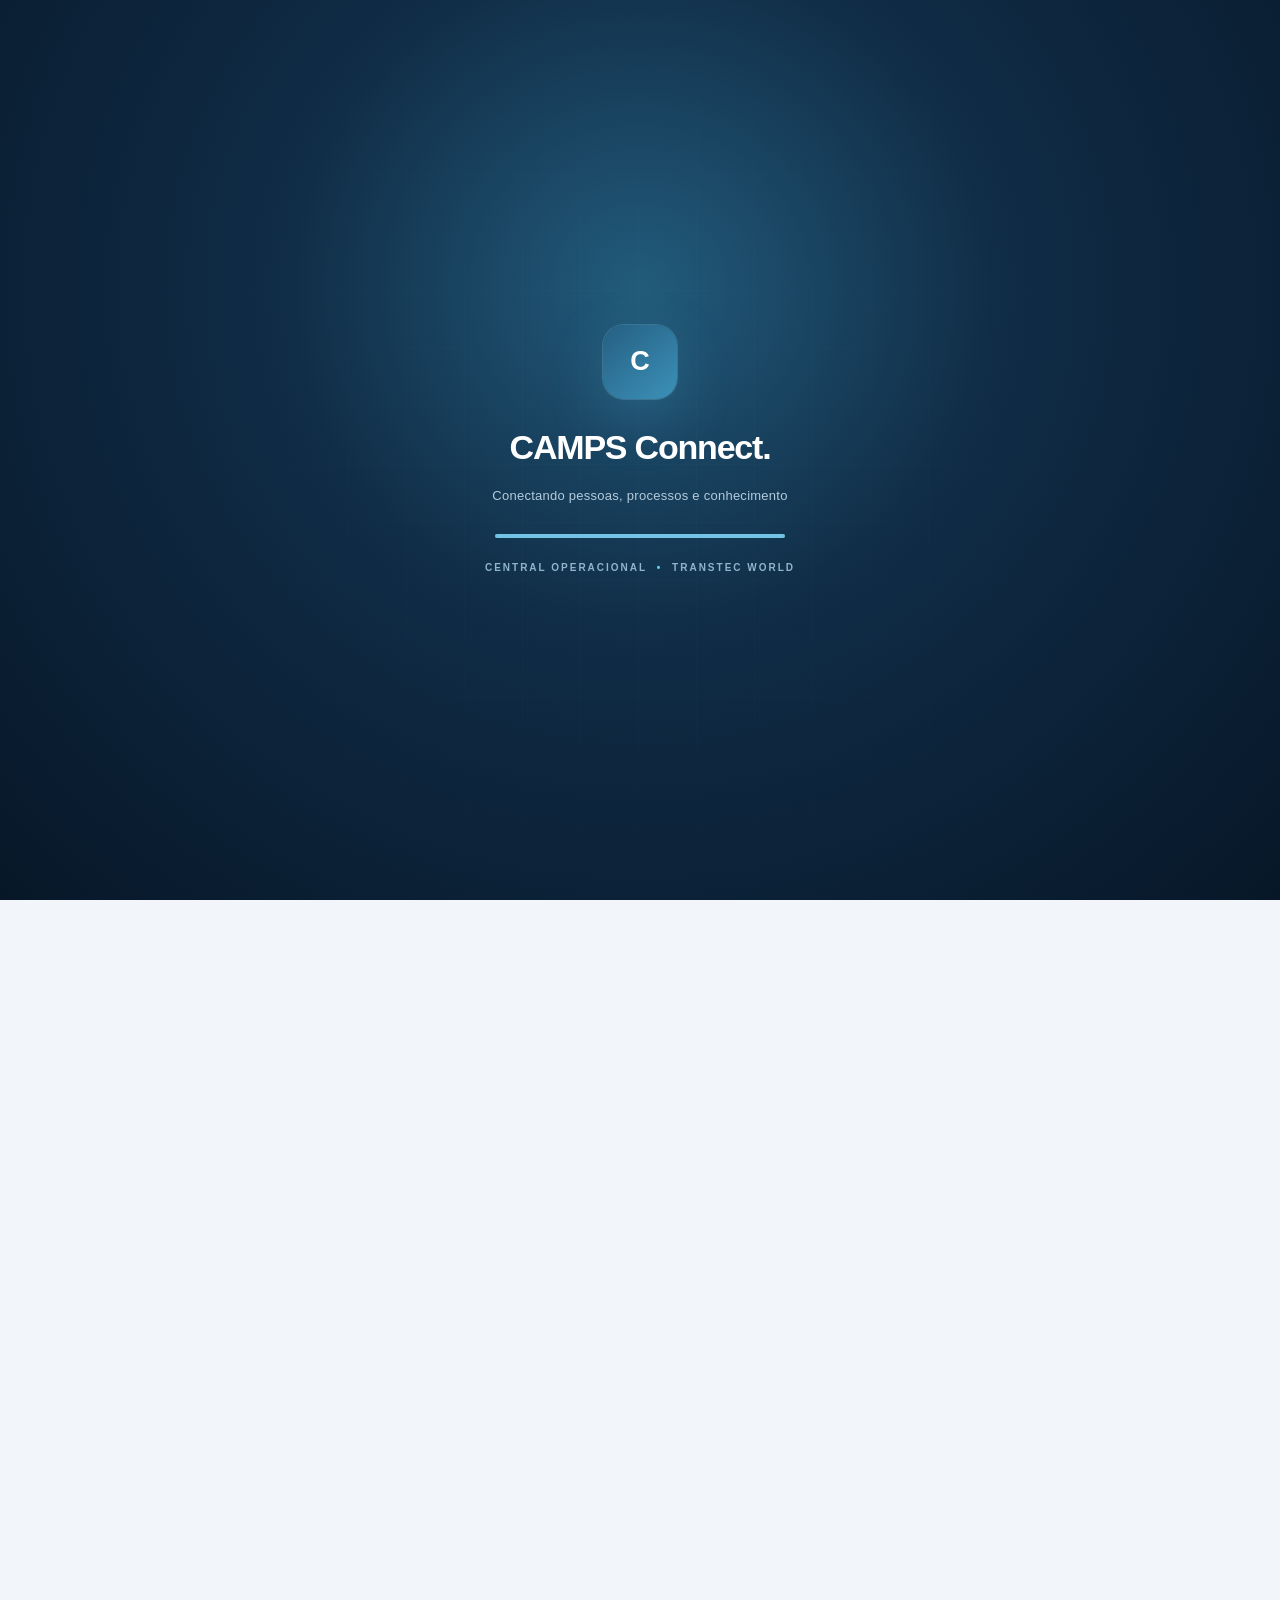
==== commit f6392f8c: "Enlarge carrier photo cards and add full image zoom" ====
--- a/index.html
+++ b/index.html
@@ -1955,7 +1955,7 @@
       function brandCard(b) {
         const n = DATA.filter((p) => p.brand === b[0]).length;
         const photo = window.CAMPS_CARRIER_PHOTOS[b[0]];
-        const media = photo ? `<figure class="carrier-photo"><img src="${esc(photo.src)}" alt="${esc(photo.alt)}" loading="lazy">${photo.credit ? `<figcaption>${esc(photo.credit)}</figcaption>` : ''}</figure>` : '';
+        const media = photo ? `<figure class="carrier-photo"><a href="${esc(photo.src)}" class="carrier-photo-link" target="_blank" rel="noopener noreferrer" aria-label="Ampliar foto de ${esc(b[0])}"><img src="${esc(photo.src)}" alt="${esc(photo.alt)}" loading="lazy" decoding="async"><span class="carrier-photo-expand">Ampliar foto ⤢</span></a>${photo.credit ? `<figcaption>${esc(photo.credit)}</figcaption>` : ''}</figure>` : '';
         return `<article class="card brandcard port-card ${photo ? 'has-photo' : ''}" style="--color:${b[1]}">${media}<div class="port-card-top"><span class="port-symbol" aria-hidden="true">${portIcon()}</span><span class="port-status ${n ? 'has-guides' : ''}">${n ? 'Biblioteca ativa' : 'Em preparação'}</span></div><div class="port-card-title"><span class="eyebrow">PARCEIRO MARÍTIMO</span><h3>${esc(b[0])}</h3></div><div class="port-card-count"><strong>${String(n).padStart(2,'0')}</strong><p>${n === 1 ? 'procedimento<br>para consultar' : n ? 'procedimentos<br>para consultar' : 'procedimentos<br>cadastrados'}</p></div><button data-brand="${esc(b[0])}"><span>${n ? 'Explorar procedimentos' : 'Conhecer armador'}</span><span aria-hidden="true">↗</span></button></article>`;
       }
       function portIcon() {
@@ -2135,10 +2135,11 @@
           update();
         }
         document.addEventListener("click", (e) => {
-          const anchor = e.target.closest("a.guide-shot, .panel a:has(img)");
+          const anchor = e.target.closest("a.guide-shot, a.carrier-photo-link, .panel a:has(img), .reader-resources a:has(img)");
           if (!anchor || !anchor.querySelector("img")) return;
           const img = anchor.querySelector("img");
           if (
+            !anchor.classList.contains("carrier-photo-link") &&
             !img.src.startsWith("data:image/") &&
             !img.src.startsWith("blob:") &&
             !img.src.startsWith("file:")
--- a/assets/armadores.css
+++ b/assets/armadores.css
@@ -1,11 +1,13 @@
 /* Biblioteca marítima: identidade dos parceiros e leitura dos procedimentos. */
-.port-card .carrier-photo { margin:-25px -25px 22px; position:relative; aspect-ratio:16/10; overflow:hidden; background:#e6eef3; }
-.carrier-photo img { width:100%; height:100%; object-fit:cover; display:block; transition:transform .5s; }
-.port-card:hover .carrier-photo img { transform:scale(1.04); }
+.port-card .carrier-photo { margin:-25px -25px 22px; position:relative; aspect-ratio:3/2; overflow:hidden; background:#071b2c; }
+.carrier-photo-link { display:block; width:100%; height:100%; position:relative; cursor:zoom-in; }
+.carrier-photo img { width:100%; height:100%; object-fit:contain; display:block; }
+.carrier-photo-expand { position:absolute; right:12px; bottom:12px; border:1px solid #ffffff66; padding:6px 10px; border-radius:20px; color:white; background:#071b2cdd; font-size:11px; }
+.carrier-photo-link:focus-visible { outline-offset:-5px; }
 .carrier-photo figcaption { position:absolute; bottom:0; left:0; right:0; padding:8px 12px; color:white; background:#102b41cc; font-size:10px; }
 .port-card.has-photo .port-symbol { display:none; }
 .port-card.has-photo .port-card-title { margin-top:18px; }
-.brands { grid-template-columns:repeat(auto-fit,minmax(245px,1fr)); gap:20px; }
+.brands { grid-template-columns:repeat(auto-fit,minmax(min(100%,290px),1fr)); gap:20px; }
 .brandcard.port-card {
  position:relative; isolation:isolate; display:flex; flex-direction:column;
  min-height:300px; padding:25px; border:1px solid #ffffff20; border-radius:22px;
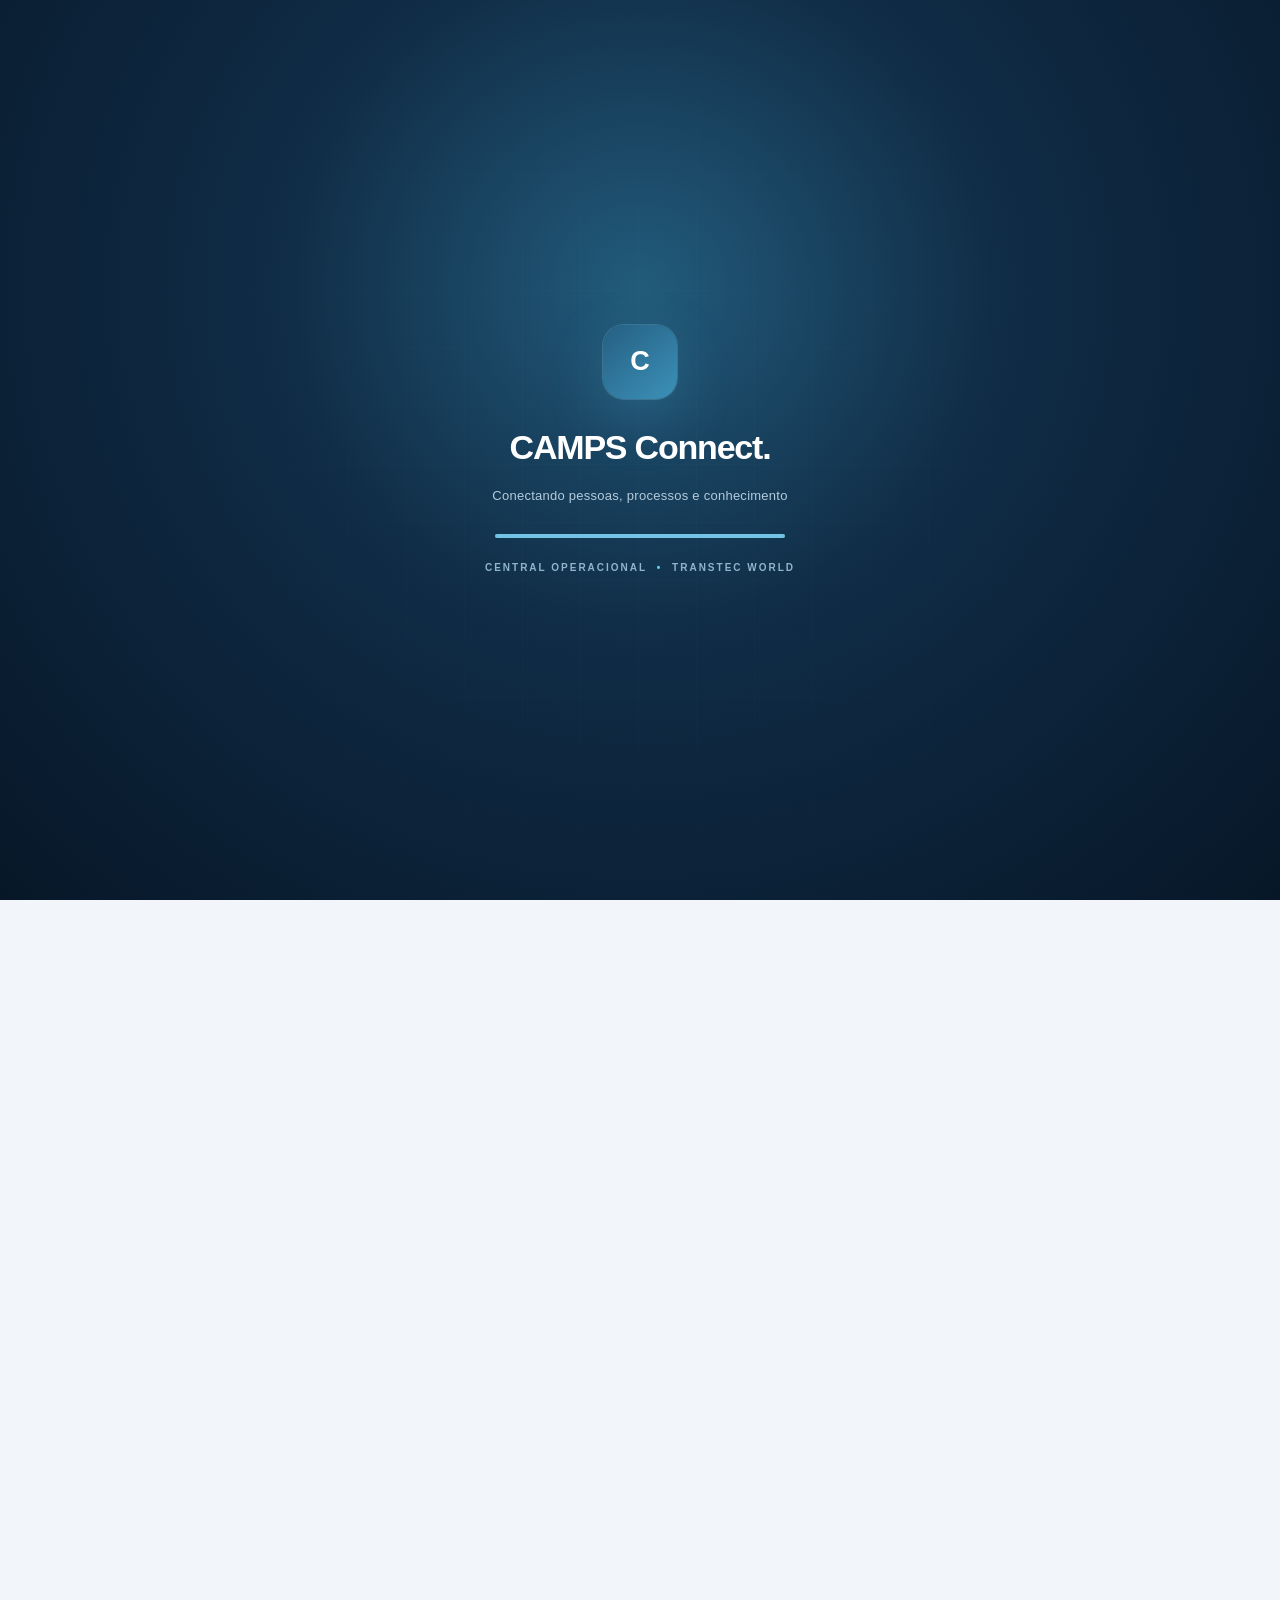
==== commit 6e88c099: "Animate sidebar toggle arrow according to open state" ====
--- a/index.html
+++ b/index.html
@@ -1344,10 +1344,12 @@
   id="toggleSidebar"
   aria-label="Recolher menu lateral"
   aria-expanded="true"
+  aria-controls="sidebar"
+  title="Recolher menu lateral"
 >
-☰
+  <span class="cc-menu-arrow" aria-hidden="true"><svg viewBox="0 0 24 24" fill="none" stroke="currentColor" stroke-width="2" stroke-linecap="round" stroke-linejoin="round"><path d="M5 12h14m-6-6 6 6-6 6"/></svg></span>
 </button>
-        <aside class="side">  
+        <aside class="side" id="sidebar">
             <div class="logo">CAMPS <span>Connect.</span></div>
         <div class="small">Transtec World</div>
         <nav>
@@ -2180,6 +2182,7 @@
       "aria-label",
       fechado ? "Expandir menu lateral" : "Recolher menu lateral"
     );
+    botaoMenu.title = fechado ? "Expandir menu lateral" : "Recolher menu lateral";
   });
 </script>
 <!-- LOGIN CAMPS CONNECT -->
--- a/assets/interactions.css
+++ b/assets/interactions.css
@@ -1,4 +1,14 @@
 /* Movimento e feedback compartilhados pelo login e por todas as abas. */
+#toggleSidebar { left:234px!important; width:44px; height:44px; padding:0; display:grid; place-items:center; color:#d2f2ff; background:#153c5d; border:1px solid #72c9ed66; border-radius:50%!important; box-shadow:0 5px 18px #06182733; isolation:isolate; }
+#toggleSidebar::before { content:""; position:absolute; inset:-5px; border:1px solid #64c4ee; border-radius:50%; opacity:0; pointer-events:none; }
+#toggleSidebar:active::before { animation:cc-menu-orbit .6s ease-out; }
+#toggleSidebar .cc-menu-arrow { display:grid; place-items:center; width:26px; height:26px; transform:rotate(0deg); transition:transform .65s cubic-bezier(.34,1.56,.64,1); }
+#toggleSidebar .cc-menu-arrow svg { display:block; width:24px; height:24px; transition:translate .25s ease; }
+#toggleSidebar[aria-expanded="false"] .cc-menu-arrow { transform:rotate(180deg); }
+#toggleSidebar:hover .cc-menu-arrow svg { translate:3px 0; }
+#toggleSidebar:hover { box-shadow:0 5px 22px #64c4ee40; }
+@keyframes cc-menu-orbit { from { transform:scale(.8); opacity:.7; } to { transform:scale(1.6); opacity:0; } }
+@media(max-width:900px) { #toggleSidebar,.shell.menu-fechado #toggleSidebar { left:auto!important; right:16px!important; } }
 .tela-login { isolation:isolate; overflow:hidden; }
 .tela-login::after { content:""; position:absolute; width:75vmax; height:75vmax; z-index:-1; pointer-events:none; border-radius:50%; background:radial-gradient(circle,#299aca30,transparent 65%); animation:cc-ambient 16s ease-in-out infinite alternate; }
 .caixa-login { position:relative; box-sizing:border-box; }
--- a/assets/armadores.css
+++ b/assets/armadores.css
@@ -1,7 +1,7 @@
 /* Biblioteca marítima: identidade dos parceiros e leitura dos procedimentos. */
-.port-card .carrier-photo { margin:-25px -25px 22px; position:relative; aspect-ratio:3/2; overflow:hidden; background:#071b2c; }
+.port-card .carrier-photo { margin:-25px -25px 22px; position:relative; aspect-ratio:4/3; overflow:hidden; background:#e6eef3; }
 .carrier-photo-link { display:block; width:100%; height:100%; position:relative; cursor:zoom-in; }
-.carrier-photo img { width:100%; height:100%; object-fit:contain; display:block; }
+.carrier-photo img { width:100%; height:100%; object-fit:cover; object-position:center; display:block; }
 .carrier-photo-expand { position:absolute; right:12px; bottom:12px; border:1px solid #ffffff66; padding:6px 10px; border-radius:20px; color:white; background:#071b2cdd; font-size:11px; }
 .carrier-photo-link:focus-visible { outline-offset:-5px; }
 .carrier-photo figcaption { position:absolute; bottom:0; left:0; right:0; padding:8px 12px; color:white; background:#102b41cc; font-size:10px; }
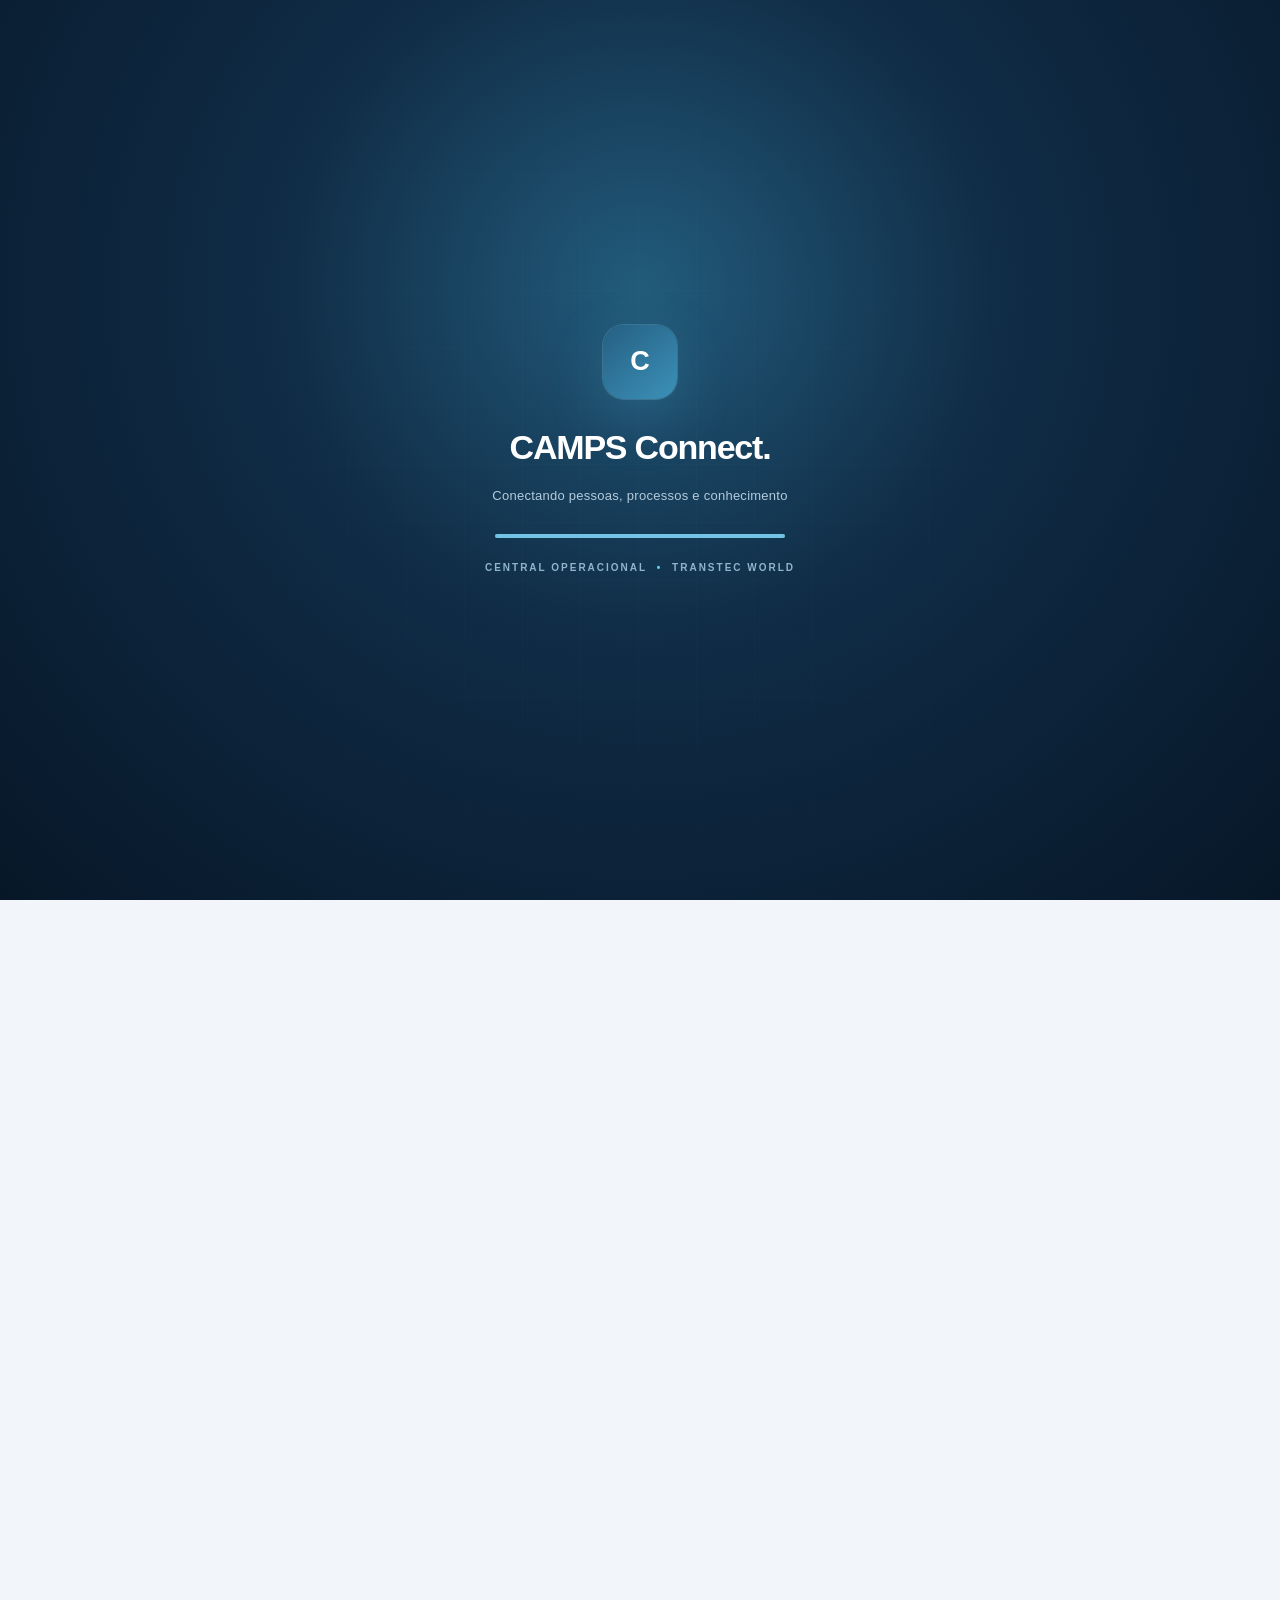
==== commit 83412963: "Redesign home about systems and procedure catalog for clearer navigation" ====
--- a/index.html
+++ b/index.html
@@ -1291,6 +1291,7 @@
 
 <link rel="stylesheet" href="/assets/interactions.css">
 <link rel="stylesheet" href="/assets/armadores.css">
+<link rel="stylesheet" href="/assets/portal-pages.css">
 <link rel="stylesheet" href="/assets/procedure-reader.css">
 <script src="/assets/procedure-reader.js"></script>
 <script src="/assets/carrier-photos.js"></script>
@@ -1971,7 +1972,7 @@
         return `<section class="introarmador port-intro" style="--armador:${cor}"><div class="port-intro-copy"><span class="eyebrow">CONEXÕES QUE MOVEM A OPERAÇÃO</span><h2>${esc(b)}</h2><div class="tag">${esc(d[0])}</div><p>${esc(d[1])}</p></div><div class="port-intro-art" aria-hidden="true">${portIcon()}<span>GUIAS OPERACIONAIS</span><strong>${String(total).padStart(2,'0')}</strong></div></section>`;
       }
       function home() {
-        return `<section class="hero"><div><div class="eyebrow" style="color:#a4c7e2">CAMPS Santos × Transtec World</div><h1>CAMPS<br>Connect.</h1><p>Acesse os procedimentos e as orientações das atividades realizadas na Transtec World.</p><button class="cta" data-page="library">Consultar procedimentos ↗</button></div><div class="fleet"><div class="eyebrow" style="color:#c3d7e8;margin-bottom:8px">SELECIONE UM ARMADOR</div>${BRANDS.map((b) => `<button class="container ${b[0] === "Log-In" ? "login-container" : ""}" style="--color:${b[1]}" data-brand="${b[0]}" aria-label="Abrir armador ${b[0]}">${b[0].toUpperCase()}</button>`).join("")}</div></section><h2>Biblioteca por armador</h2><p class="muted">Selecione uma parceria para consultar as instruções disponíveis.</p><div class="brands">${BRANDS.map(brandCard).join("")}</div><h2>Acessos rápidos</h2><div class="links">${Object.keys(LINKS).map(link).join("")}</div>`;
+        return `<section class="hero welcome-hero"><div class="welcome-copy"><div class="eyebrow">CAMPS SANTOS × TRANSTEC WORLD</div><span class="welcome-pill"><span></span> SEU PONTO DE CONEXÃO</span><h1>Conhecimento<br>que move a<br><em>operação.</em></h1><p>Encontre o procedimento certo, acompanhe cada etapa e tenha as referências da sua rotina sempre por perto.</p><button class="cta" data-page="library">Explorar a biblioteca <span aria-hidden="true">→</span></button><div class="welcome-metrics"><div><strong>${String(BRANDS.length).padStart(2,'0')}</strong><span>armadores</span></div><div><strong>${String(DATA.length).padStart(2,'0')}</strong><span>procedimentos</span></div><div><strong>${String(Object.keys(LINKS).length).padStart(2,'0')}</strong><span>acessos a sistemas</span></div></div></div><div class="welcome-directory"><div class="directory-heading"><div><span class="eyebrow">NAVEGUE POR PARCEIRO</span><h2>Qual é o seu armador?</h2></div><span class="directory-mark" aria-hidden="true">${portIcon()}</span></div><div class="directory-grid">${BRANDS.map(b=>{const count=DATA.filter(p=>p.brand===b[0]).length;return `<button class="directory-brand" data-brand="${esc(b[0])}" style="--brand-color:${b[1]}"><span class="directory-color" aria-hidden="true"></span><span><strong>${esc(b[0])}</strong><small>${count ? `${count} ${count===1?'procedimento':'procedimentos'}` : 'Em preparação'}</small></span><span class="directory-arrow" aria-hidden="true">→</span></button>`}).join('')}</div><p class="directory-note">Escolha um parceiro para abrir seus guias operacionais.</p></div></section><div class="portal-section-heading"><div><span class="eyebrow">EXPLORE AS PARCERIAS</span><h2>Biblioteca por armador</h2></div><p>Da consulta rápida ao passo a passo.</p></div><div class="brands">${BRANDS.map(brandCard).join('')}</div><div class="portal-section-heading"><div><span class="eyebrow">SUA ROTINA, MAIS PERTO</span><h2>Acessos rápidos</h2></div></div><div class="links">${Object.keys(LINKS).map(link).join('')}</div>`;
       }
       function library() {
         const matches = DATA.filter(
@@ -1981,8 +1982,18 @@
               .toLowerCase()
               .includes(term.toLowerCase()),
         );
-        return `<div class="sectionhead"><div><div class="eyebrow">Biblioteca operacional</div><h2 style="margin:5px 0">Procedimentos</h2></div><input id="search" class="search" placeholder="Pesquisar procedimento ou armador..." value="${esc(term)}" aria-label="Pesquisar procedimentos"></div><div class="filters">${["Todos", ...BRANDS.map((b) => b[0])].map((b) => `<button class="filter ${brand === b ? "active" : ""}" data-filter="${b}">${b}</button>`).join("")}</div>${brand !== "Todos" ? introArmador(brand) : ""}${matches.length ? `<div class="cards">${matches.map((p) => `<article class="card proc"><span class="eyebrow">${p.brand}</span><h3>${p.title}</h3><p>${p.subtitle}</p><div class="bottom"><button class="outline" data-proc="${p.id}">Visualizar instruções →</button></div></article>`).join("")}</div>` : `<div class="empty">Nenhum procedimento cadastrado para este filtro. Os conteúdos serão adicionados quando forem documentados.</div>`}`;
-      }
+        return `<section class="library-intro"><span class="eyebrow">BIBLIOTECA OPERACIONAL</span><h1>Encontre o seu próximo passo.</h1><p>Escolha um armador ou busque pela atividade que vai realizar.</p><div class="library-toolbar"><label class="library-search"><span aria-hidden="true">${portalIcon('search')}</span><input id="search" class="search" placeholder="Buscar procedimento, atividade ou armador" value="${esc(term)}" aria-label="Pesquisar procedimentos"></label><span class="library-result-count">${matches.length} ${matches.length===1?'guia encontrado':'guias encontrados'}</span></div></section><div class="filters">${['Todos',...BRANDS.map(b=>b[0])].map(b=>`<button class="filter ${brand===b?'active':''}" data-filter="${esc(b)}">${esc(b)}</button>`).join('')}</div>${brand!=='Todos'?introArmador(brand):''}${matches.length?`<div class="cards guide-catalog">${matches.map(p=>procedureCard(p)).join('')}</div>`:'<div class="empty">Nenhum procedimento encontrado. Tente outro termo ou selecione outro armador.</div>'}`;
+      }
+      function portalIcon(kind) {
+        const paths = kind === 'external' ? '<path d="M7 17 17 7M7 7h10v10"/>' : kind === 'search' ? '<circle cx="10.5" cy="10.5" r="6.5"/><path d="m16 16 4 4"/>' : kind === 'system' ? '<rect x="3" y="4" width="18" height="13" rx="2"/><path d="M8 21h8m-4-4v4M7 9h4m-4 4h8"/>' : '<path d="M14 3H6a2 2 0 0 0-2 2v14a2 2 0 0 0 2 2h12a2 2 0 0 0 2-2V9l-6-6Z"/><path d="M14 3v6h6M8 13h8m-8 4h5"/>';
+        return `<svg viewBox="0 0 24 24" fill="none" stroke="currentColor" stroke-width="1.6" stroke-linecap="round" stroke-linejoin="round" aria-hidden="true">${paths}</svg>`;
+      }
+      function procedureCard(p) {
+        const color = (BRANDS.find(b=>b[0]===p.brand)||[])[1] || '#245a7a';
+        const pending = /não está completa|ainda precisam ser documentados|ainda não foi fornecido/.test(p.sections.map(s=>s.items.join(' ')).join(' ')+' '+p.warning);
+        return `<article class="card proc catalog-card" style="--guide-color:${color}"><div class="catalog-card-top"><span class="catalog-icon">${portalIcon('guide')}</span><span class="catalog-brand">${esc(p.brand)}</span><span class="catalog-type ${pending?'is-pending':''}">${pending?'Guia parcial':'Passo a passo'}</span></div><h2>${esc(p.title)}</h2><p>${esc(p.subtitle)}</p><div class="catalog-meta"><span>${p.sections.length} etapas</span><span>${p.sections.reduce((sum,s)=>sum+s.items.length,0)} instruções</span>${p.visuals||p.example?'<span>Com imagens</span>':p.table?'<span>Tabela de apoio</span>':''}</div><div class="bottom"><button class="outline" data-proc="${esc(p.id)}"><span>Abrir procedimento</span><span class="catalog-open-arrow" aria-hidden="true">→</span></button></div></article>`;
+      }
+
       function systems() {
         const cards = [
           [
@@ -2006,14 +2017,15 @@
             "sisccon",
           ],
         ];
-        return `<div class="eyebrow">Acessos corporativos</div><h2>Sistemas e acessos</h2><p class="muted">Os links abrem em nova aba. Utilize somente acessos autorizados pela empresa.</p><div class="systems">${cards.map((c) => `<article class="card"><span class="eyebrow">${c[1]}</span><h3>${c[0]}</h3><p>${c[2]}</p>${link(c[3])}</article>`).join("")}</div><h2>Sem sistemas cadastrados</h2><div class="empty"><strong>MSC, Evergreen e CARU</strong><p>Não há links de sistemas próprios cadastrados para MSC, Evergreen e CARU. A Log-In possui acesso ao SISCCON, mas ainda não tem procedimentos documentados. A Evergreen já possui um procedimento de documentação de fotos na biblioteca.</p></div>`;
-      }
+        return `<section class="systems-heading"><div><span class="eyebrow">ACESSOS CORPORATIVOS</span><h1>Seus sistemas.<br><em>Um ponto de partida.</em></h1><p>Abra as ferramentas da sua rotina e continue a operação no ambiente de cada empresa.</p></div><div class="systems-heading-count"><strong>${cards.length}</strong><span>acessos reunidos<br>no Connect</span></div></section><div class="system-directory">${cards.map((c,i)=>{const color=(BRANDS.find(b=>b[0]===c[1])||[])[1]||'#79cce3';return `<article class="system-tile ${i===0?'system-featured':''}" style="--system-color:${color}"><div class="system-tile-top"><span class="system-icon">${portalIcon('system')}</span><span class="system-company">${esc(c[1])}</span><span class="system-external">NOVA ABA</span></div><div class="system-tile-content"><h2>${esc(c[0])}</h2><p>${esc(c[2])}</p></div><a href="${esc(LINKS[c[3]])}" target="_blank" rel="noopener noreferrer" class="system-open" aria-label="Abrir ${esc(c[0])} em nova aba"><span>Abrir ${i===0?'sistema':esc(c[0])}</span><span aria-hidden="true">${portalIcon('external')}</span></a></article>`}).join('')}</div><section class="systems-library-note"><div><span class="eyebrow">PROCURANDO OUTRO ARMADOR?</span><h2>A biblioteca continua por aqui.</h2><p>MSC, Evergreen e CARU ainda não têm links de sistemas próprios cadastrados. Consulte o conteúdo disponível de cada parceiro.</p></div><div class="systems-partner-buttons">${['MSC','Evergreen','CARU'].map(b=>`<button data-brand="${b}">${b}<span aria-hidden="true">→</span></button>`).join('')}</div></section><p class="systems-access-note">Os acessos abrem em uma nova aba. Utilize suas credenciais corporativas autorizadas.</p>`;
+      }
+
       function detail() {
         const p = DATA.find(x => x.id === active);
         return p ? window.renderProcedureGuide(p, {link, email:EMAIL}) : library();
       }
       function about() {
-        return `<div class="eyebrow">Sobre o portal</div><h2>CAMPS Connect</h2><section class="panel"><p>Biblioteca de consulta e treinamento dos procedimentos operacionais realizados na Transtec World, organizada por armador, sistema e atividade.</p><p>O conteúdo é um material de apoio em revisão. Processos incompletos são identificados como pendentes, para evitar instruções presumidas.</p></section>`;
+        return `<div class="about-page"><section class="about-intro"><div class="about-copy"><span class="eyebrow">SOBRE O PORTAL</span><h1>Pessoas conectadas.<br><em>Rotinas mais claras.</em></h1><p>O CAMPS Connect reúne o conhecimento operacional da Transtec World em um lugar fácil de consultar, aprender e revisitar.</p><div class="about-signature"><span class="about-monogram" aria-hidden="true">C<span>.</span></span><div><strong>CAMPS Connect</strong><span>CAMPS Santos × Transtec World</span></div></div></div><div class="about-visual" aria-hidden="true"><div class="about-orbit orbit-one"></div><div class="about-orbit orbit-two"></div><span class="orbit-node node-one"></span><span class="orbit-node node-two"></span><span class="orbit-node node-three"></span><div class="about-visual-center">${portIcon()}<span>CONECTAR PARA AVANÇAR</span></div><span class="about-visual-caption">PESSOAS / PROCESSOS / CONHECIMENTO</span></div></section><div class="about-features"><article><span class="about-feature-number">01 / ENCONTRE</span><h2>O parceiro certo.</h2><p>Consulte a biblioteca por armador, sistema ou atividade. Use a busca para chegar ao conteúdo que precisa.</p></article><article><span class="about-feature-number">02 / ACOMPANHE</span><h2>Uma ação por vez.</h2><p>Leia as instruções no guia, navegue entre as etapas e consulte as tabelas e imagens disponíveis.</p></article><article><span class="about-feature-number">03 / CONFIRA</span><h2>Atenção aos detalhes.</h2><p>Revise o checklist e os pontos de atenção antes de encerrar sua consulta.</p></article></div><section class="about-bottom"><div class="about-editorial"><span class="eyebrow">CONHECIMENTO EM CONSTRUÇÃO</span><h2>Uma referência para o dia a dia.</h2><p>Esta biblioteca apoia a consulta e o treinamento dos procedimentos operacionais. Os conteúdos estão em revisão interna; trechos incompletos aparecem como pendentes de documentação.</p><p>Confira as orientações com a gestão antes de usar no trabalho e mantenha os registros nos sistemas operacionais.</p><button class="about-library-button" data-page="library">Conhecer os procedimentos <span aria-hidden="true">→</span></button></div><aside class="about-snapshot"><span class="eyebrow">DENTRO DO CONNECT</span><div><strong>${String(BRANDS.length).padStart(2,'0')}</strong><span>armadores na biblioteca</span></div><div><strong>${String(DATA.length).padStart(2,'0')}</strong><span>procedimentos para consultar</span></div><div><strong>${String(Object.keys(LINKS).length).padStart(2,'0')}</strong><span>acessos a sistemas</span></div></aside></section></div>`;
       }
       function render() {
         document
--- a/assets/portal-pages.css
+++ b/assets/portal-pages.css
@@ -0,0 +1,131 @@
+/* Páginas de abertura e apresentação do CAMPS Connect. */
+.main { margin:0 auto; align-self:start; }
+.hero.welcome-hero { padding:clamp(26px,3.8vw,52px); grid-template-columns:1.05fr 1fr; gap:clamp(28px,4vw,60px); align-items:center; background:radial-gradient(ellipse at 0% 100%,#1d6b7d44,transparent 65%),#102c43; }
+.welcome-copy > .eyebrow { color:#9cb7ca; font-size:9px; letter-spacing:1.8px; }
+.welcome-pill { display:inline-flex; align-items:center; gap:8px; margin-top:30px; font-size:9px; letter-spacing:1.6px; color:#b4e9f4; }
+.welcome-pill > span { width:6px; height:6px; background:#74d6c2; border-radius:50%; box-shadow:0 0 0 4px #74d6c217; }
+.welcome-hero h1 { font-size:clamp(37px,4.2vw,64px); line-height:1.08; letter-spacing:-2.3px; margin:16px 0 20px; }
+.welcome-hero h1 em { font-style:normal; color:#8ad6eb; }
+.welcome-hero .welcome-copy > p { font-size:15px; line-height:1.9; color:#b3c9d8; max-width:410px; }
+.welcome-hero .cta { display:inline-flex; align-items:center; gap:28px; padding:15px 19px; font-size:13px; }
+.welcome-hero .cta > span { font-size:20px; }
+.welcome-metrics { display:flex; flex-wrap:wrap; gap:26px; border-top:1px solid #ffffff1c; padding-top:23px; margin-top:33px; }
+.welcome-metrics > div { display:flex; flex-direction:column; gap:5px; }
+.welcome-metrics strong { font-size:25px; font-weight:500; letter-spacing:-.7px; }
+.welcome-metrics span { font-size:10px; color:#9cb7ca; }
+.welcome-directory { background:#ffffff06; border:1px solid #ffffff1a; border-radius:20px; padding:25px; }
+.directory-heading { display:flex; align-items:center; gap:10px; justify-content:space-between; margin-bottom:22px; }
+.directory-heading .eyebrow { color:#96b8cc; font-size:8px; letter-spacing:1.5px; }
+.directory-heading h2 { margin:8px 0 0; font-size:22px; color:white; letter-spacing:-.7px; }
+.directory-mark { color:#89ccdf; width:40px; flex-shrink:0; }
+.directory-mark svg { width:40px; height:40px; }
+.directory-grid { display:grid; grid-template-columns:1fr 1fr; gap:10px; }
+.directory-brand { display:flex; align-items:center; gap:10px; text-align:left; min-width:0; border:1px solid #ffffff1f; border-radius:11px; padding:15px 12px; background:#ffffff07; color:#fff; transition:background .25s,transform .25s,border-color .25s; }
+.directory-brand:last-child { grid-column:1/-1; }
+.directory-color { width:4px; height:28px; border-radius:4px; background:var(--brand-color); flex-shrink:0; }
+.directory-brand strong { display:block; font-size:12px; line-height:1.5; }
+.directory-brand small { display:block; color:#9fbacc; font-size:9px; margin-top:3px; }
+.directory-arrow { margin-left:auto; color:#94bdd4; transition:translate .25s; }
+.directory-brand:hover { background:#ffffff13; border-color:#8dcde566; transform:translateY(-2px); }
+.directory-brand:hover .directory-arrow { translate:3px 0; }
+.welcome-hero .directory-note { font-size:10px; line-height:1.7; color:#96b2c5; margin:17px 0 0; }
+.portal-section-heading { display:flex; justify-content:space-between; align-items:end; gap:16px; margin-top:42px; }
+.portal-section-heading .eyebrow { font-size:9px; }
+.portal-section-heading h2 { margin:8px 0 0; }
+.portal-section-heading > p { color:#668096; font-size:12px; margin:0; }
+.about-page { padding-top:8px; }
+.about-intro { display:grid; grid-template-columns:1.3fr 1fr; align-items:center; gap:40px; padding:20px 0 40px; }
+.about-copy > .eyebrow { font-size:9px; }
+.about-copy h1 { font-size:clamp(31px,3.4vw,49px); line-height:1.2; letter-spacing:-1.8px; margin:22px 0; }
+.about-copy h1 em { color:#287a97; font-style:normal; }
+.about-copy > p { font-size:16px; line-height:1.9; color:#5a7389; max-width:560px; }
+.about-signature { display:flex; gap:14px; align-items:center; margin-top:28px; }
+.about-monogram { display:grid; place-content:center; position:relative; width:44px; height:44px; background:#12374e; color:white; border-radius:13px; font-size:26px; font-weight:800; }
+.about-monogram > span { position:absolute; bottom:7px; right:7px; color:#89d6e9; }
+.about-signature > div { display:flex; flex-direction:column; gap:5px; }
+.about-signature strong { font-size:13px; }
+.about-signature > div > span { font-size:10px; color:#6b8296; }
+.about-visual { min-height:290px; position:relative; display:grid; place-items:center; overflow:hidden; border-radius:24px; background:radial-gradient(circle at 50% 50%,#28607a,#102c43); isolation:isolate; }
+.about-orbit { position:absolute; border:1px solid #92d4e52c; border-radius:50%; width:220px; height:220px; }
+.orbit-two { width:340px; height:340px; border-style:dashed; opacity:.6; animation:cc-about-orbit 80s linear infinite; }
+.about-visual-center { display:flex; align-items:center; flex-direction:column; gap:17px; color:#b5e8ef; }
+.about-visual-center svg { width:80px; height:80px; }
+.about-visual-center > span { font-size:8px; letter-spacing:2px; }
+.about-visual-caption { position:absolute; bottom:20px; font-size:7px; letter-spacing:1.5px; color:#8fb9cd; }
+.orbit-node { position:absolute; width:8px; height:8px; background:#83d7cc; border:3px solid #224e63; box-sizing:content-box; border-radius:50%; }
+.node-one { top:35px; left:35%; }.node-two { right:18%; top:55%; background:#94d7ef; }.node-three { bottom:45px; left:25%; background:#e8bb7f; }
+@keyframes cc-about-orbit { to { transform:rotate(360deg); } }
+.about-features { display:grid; grid-template-columns:repeat(3,minmax(0,1fr)); gap:18px; }
+.about-features article { border:1px solid #dce7ef; border-radius:17px; padding:26px; background:#fff; }
+.about-feature-number { font-size:9px; letter-spacing:1.8px; color:#35839f; font-weight:700; }
+.about-features h2 { font-size:20px; margin:18px 0 12px; }
+.about-features p { font-size:14px; color:#627a8e; line-height:1.9; margin:0; }
+.about-bottom { display:grid; grid-template-columns:1.6fr 1fr; gap:60px; padding:40px 0 10px; }
+.about-editorial .eyebrow { font-size:9px; }
+.about-editorial h2 { font-size:25px; margin:14px 0 18px; }
+.about-editorial p { color:#61798e; font-size:14px; line-height:1.9; }
+.about-library-button { display:flex; align-items:center; gap:25px; border:0; border-radius:10px; padding:14px 18px; background:#153c55; color:#fff; font-size:12px; font-weight:700; margin-top:24px; }
+.about-snapshot { padding:24px; background:#e9f1f6; border:1px solid #d9e5ee; border-radius:17px; align-self:start; }
+.about-snapshot > .eyebrow { font-size:9px; }
+.about-snapshot > div { display:flex; align-items:center; gap:20px; padding-top:20px; }
+.about-snapshot strong { font-size:27px; font-weight:500; color:#245670; }
+.about-snapshot > div > span { font-size:12px; color:#5d768b; }
+@media(max-width:1150px) { .hero.welcome-hero { grid-template-columns:1fr; }.welcome-copy > p { max-width:650px!important; }.welcome-hero h1 br:nth-child(2) { display:none; }.directory-grid { grid-template-columns:repeat(2,minmax(0,1fr)); }.welcome-metrics { gap:35px; }.about-intro { gap:24px; } }
+@media(max-width:650px) { .hero.welcome-hero { padding:25px 20px; }.welcome-hero h1 { font-size:39px; }.welcome-directory { padding:18px 14px; }.directory-heading h2 { font-size:20px; }.directory-brand { padding:12px 9px; gap:7px; }.directory-brand strong { font-size:11px; }.welcome-metrics { gap:24px; }.portal-section-heading { align-items:start; flex-direction:column; }.about-intro,.about-bottom { grid-template-columns:1fr; gap:25px; }.about-features { grid-template-columns:1fr; }.about-intro { padding-top:5px; }.about-visual { min-height:230px; }.about-bottom { padding-top:30px; }.about-copy h1 { font-size:33px; } }
+/* Diretórios de procedimentos e sistemas. */
+.library-intro { padding:8px 0 4px; }
+.library-intro > .eyebrow,.systems-heading .eyebrow { font-size:9px; }
+.library-intro h1 { font-size:clamp(29px,3vw,40px); letter-spacing:-1.2px; line-height:1.25; margin:16px 0 12px; }
+.library-intro > p { color:#617a8d; line-height:1.8; font-size:15px; }
+.library-toolbar { display:flex; gap:18px; align-items:center; justify-content:space-between; margin:25px 0 22px; }
+.library-search { display:flex; align-items:center; gap:12px; background:white; border:1px solid #ccdfe9; border-radius:13px; padding:0 16px; width:min(100%,620px); transition:box-shadow .2s,border-color .2s; }
+.library-search:focus-within { border-color:#368db2; box-shadow:0 0 0 3px #368db212; }
+.library-search > span { display:flex; color:#6a91a7; }.library-search svg { width:21px; height:21px; }
+.library-search .search { border:0; box-shadow:none; outline:none; background:transparent; width:100%; min-width:0; padding:17px 0; font-size:14px; }
+.library-result-count { color:#658094; font-size:12px; white-space:nowrap; }
+.guide-catalog.cards { grid-template-columns:repeat(2,minmax(0,1fr)); gap:18px; margin-top:26px; }
+.guide-catalog .catalog-card { padding:25px 26px 0; border:1px solid #d8e5ee; border-radius:17px; box-shadow:0 7px 22px #12354c06; display:flex; flex-direction:column; }
+.guide-catalog .catalog-card::before { content:none; }
+.catalog-card-top { display:flex; align-items:center; gap:12px; }
+.catalog-icon { display:grid; place-items:center; width:39px; height:43px; flex-shrink:0; color:color-mix(in srgb,var(--guide-color) 70%,#164363); background:color-mix(in srgb,var(--guide-color) 8%,white); border:1px solid color-mix(in srgb,var(--guide-color) 16%,white); border-radius:10px; }
+.catalog-icon svg { width:23px; height:23px; }
+.catalog-brand { font-size:10px; font-weight:750; letter-spacing:1px; color:#466b82; }
+.catalog-type { margin-left:auto; font-size:9px; border:1px solid #dce9ee; color:#5c7b8e; border-radius:20px; padding:5px 8px; white-space:nowrap; }
+.catalog-type.is-pending { color:#926b2d; background:#fff7e9; border-color:#f1e3ca; }
+.catalog-card h2 { font-size:21px; line-height:1.45; margin:21px 0 10px; letter-spacing:-.5px; }
+.guide-catalog .catalog-card > p { font-size:13px; line-height:1.85; color:#688094; margin:0 0 20px; }
+.catalog-meta { display:flex; flex-wrap:wrap; gap:8px 15px; margin:auto 0 22px; font-size:10px; color:#607e91; }
+.catalog-meta > span + span { border-left:1px solid #d8e5ed; padding-left:15px; }
+.guide-catalog .catalog-card .bottom { margin-top:0; border-top:1px solid #e7eef3; }
+.guide-catalog .catalog-card .bottom .outline { display:flex; align-items:center; justify-content:space-between; gap:15px; width:100%; background:transparent; border:0; border-radius:0; padding:17px 0; font-size:12px; color:#235775; }
+.catalog-open-arrow { display:grid; place-items:center; width:27px; height:27px; border-radius:50%; background:#edf5f9; transition:translate .25s,background .25s; }
+.catalog-card:hover .catalog-open-arrow { translate:3px 0; background:#dceef6; }
+.systems-heading { display:flex; justify-content:space-between; gap:30px; align-items:center; padding:8px 0 28px; }
+.systems-heading h1 { font-size:clamp(30px,3.2vw,44px); line-height:1.18; letter-spacing:-1.5px; margin:18px 0; }
+.systems-heading h1 em { font-style:normal; color:#2e7a95; }
+.systems-heading p { color:#617c90; font-size:15px; line-height:1.8; max-width:570px; }
+.systems-heading-count { display:flex; align-items:center; gap:18px; padding-left:30px; border-left:1px solid #d2e0ea; flex-shrink:0; }
+.systems-heading-count strong { font-size:60px; font-weight:400; color:#bdd0dd; letter-spacing:-4px; }.systems-heading-count > span { color:#5c7a8e; font-size:12px; line-height:1.8; }
+.system-directory { display:grid; grid-template-columns:repeat(2,minmax(0,1fr)); gap:18px; }
+.system-tile { display:flex; flex-direction:column; min-width:0; padding:25px 26px 0; background:white; border:1px solid #d9e5ed; border-radius:17px; transition:transform .25s,box-shadow .25s; }
+.system-tile:hover { transform:translateY(-3px); box-shadow:0 12px 28px #153e5510; }
+.system-tile-top { display:flex; align-items:center; gap:12px; }
+.system-icon { width:40px; height:40px; border-radius:11px; display:grid; place-items:center; background:#f0f6f9; color:#337b9b; flex-shrink:0; }
+.system-icon svg { width:24px; height:24px; }
+.system-company { font-size:9px; letter-spacing:1.2px; font-weight:700; color:#59778d; }
+.system-external { margin-left:auto; font-size:8px; color:#7e95a7; letter-spacing:1px; }
+.system-tile h2 { margin:20px 0 9px; font-size:25px; letter-spacing:-.6px; }
+.system-tile p { font-size:13px; color:#688196; line-height:1.8; margin:0 0 24px; }
+.system-open { display:flex; align-items:center; justify-content:space-between; border-top:1px solid #e2ebf1; padding:17px 0; margin-top:auto; font-size:12px; text-decoration:none; color:#235775; font-weight:700; }
+.system-open > span:last-child { font-size:20px; }
+.system-featured { grid-column:1/-1; background:radial-gradient(ellipse at 100% 10%,#2d718a77,transparent 65%),#13364d; color:white; }
+.system-featured .system-company,.system-featured .system-external { color:#b2d0df; }.system-featured .system-icon { background:#ffffff10; color:#b1e1ee; }
+.system-featured h2 { font-size:31px; }.system-featured p { color:#b5ccd9; }.system-featured .system-open { color:#e2f4ff; border-color:#ffffff22; }
+.systems-library-note { display:grid; grid-template-columns:1.2fr 1fr; gap:30px; align-items:center; padding:28px; background:#eaf2f6; border:1px solid #d9e7ee; border-radius:17px; margin-top:26px; }
+.systems-library-note .eyebrow { font-size:8px; letter-spacing:1.5px; }.systems-library-note h2 { font-size:21px; margin:12px 0; }.systems-library-note p { color:#607d91; line-height:1.8; font-size:12px; margin:0; }
+.systems-partner-buttons { display:flex; flex-wrap:wrap; gap:8px; justify-content:flex-end; }
+.systems-partner-buttons button { display:flex; align-items:center; gap:20px; border:1px solid #cbdde8; border-radius:10px; background:white; padding:12px 15px; color:#345c76; font-size:11px; font-weight:700; }
+.systems-access-note { color:#6a8498; font-size:11px; line-height:1.8; padding:10px 0 0; }
+@media(min-width:1400px) { .system-directory { grid-template-columns:repeat(3,minmax(0,1fr)); }.system-featured { grid-column:auto; grid-row:span 2; }.system-featured .system-tile-content { margin:auto 0; }.system-featured h2 { font-size:35px; } }
+@media(max-width:700px) { .guide-catalog.cards,.system-directory { grid-template-columns:1fr; }.catalog-card h2 { font-size:20px; }.library-toolbar { align-items:start; flex-direction:column; gap:12px; }.library-search { width:100%; box-sizing:border-box; }.catalog-card-top { gap:8px; }.catalog-type { font-size:8px; }.systems-heading { align-items:start; }.systems-heading-count { display:none; }.systems-library-note { grid-template-columns:1fr; padding:22px; gap:18px; }.systems-partner-buttons { justify-content:flex-start; }.system-tile { padding:22px 22px 0; }.system-featured { grid-column:auto; } }
+.system-open > span:last-child svg { display:block; width:20px; height:20px; }
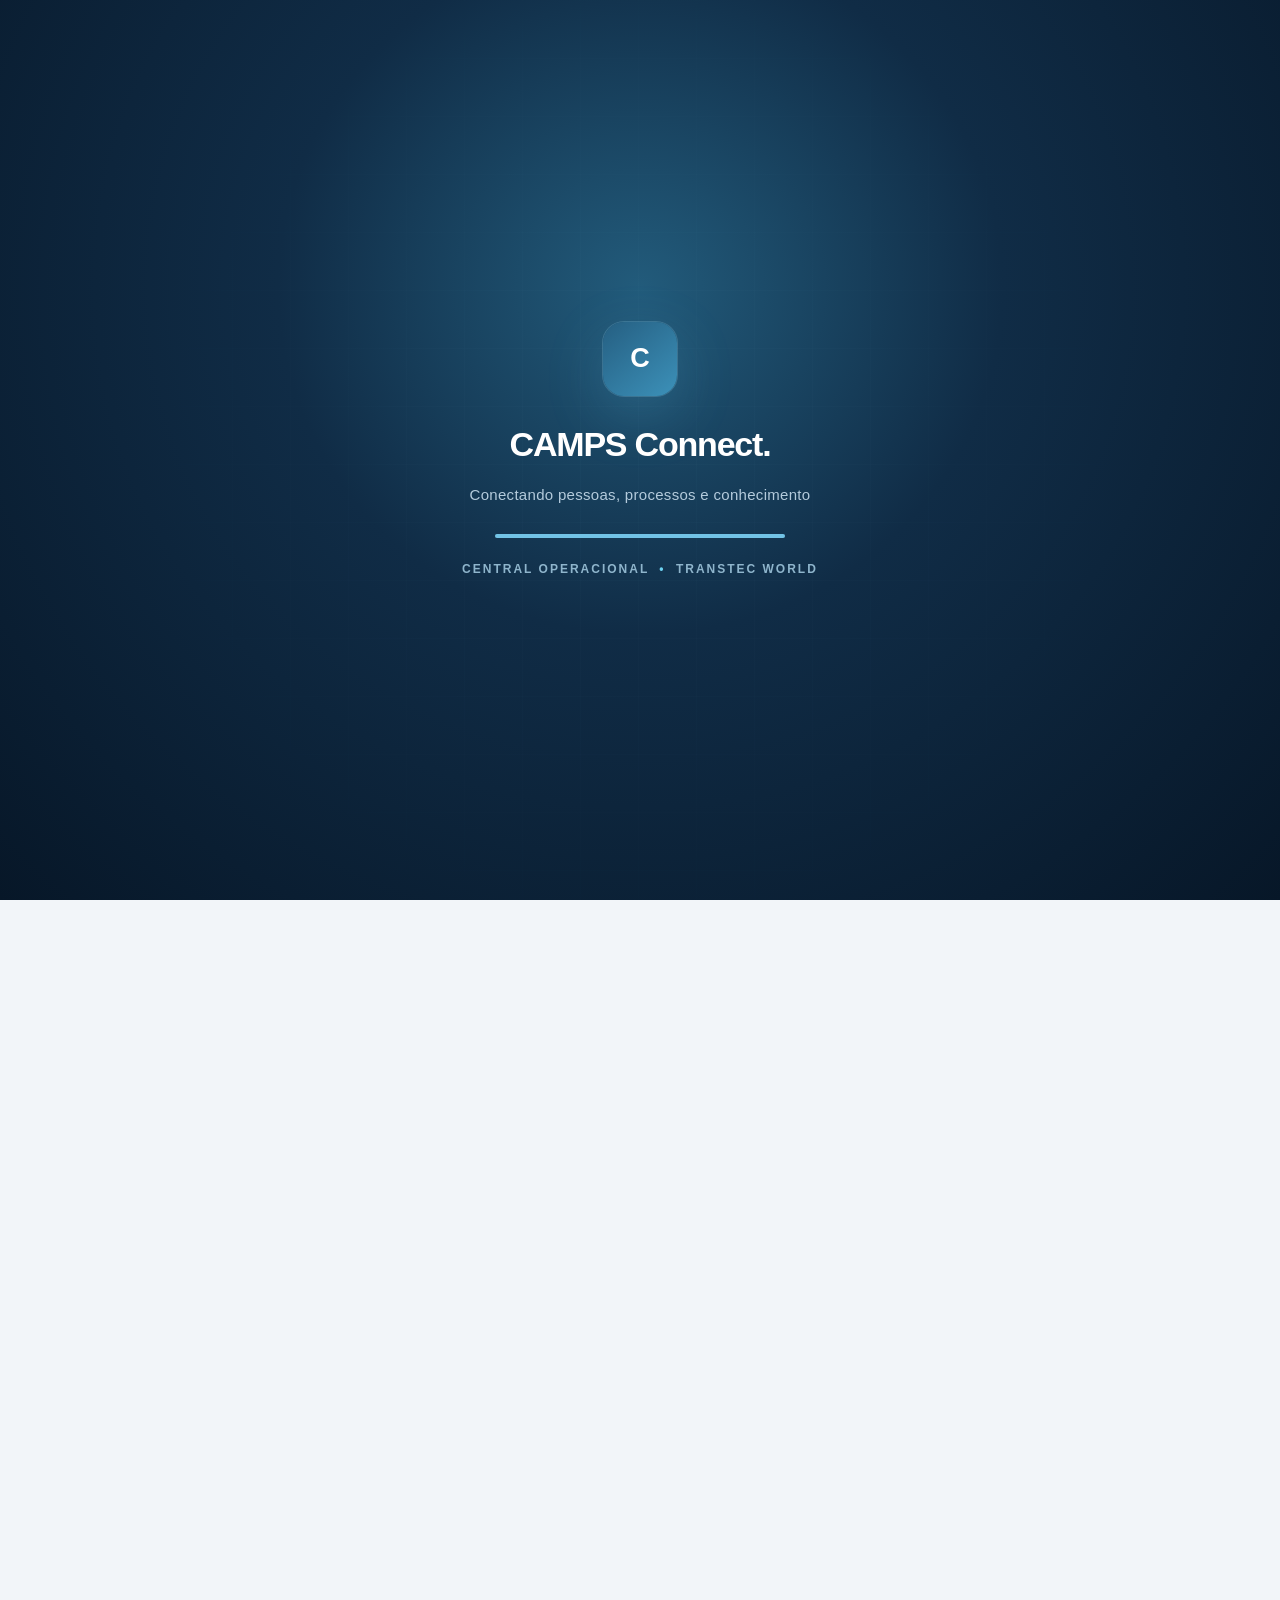
==== commit 10554bb4: "Increase reading menu and button font sizes across portal" ====
--- a/index.html
+++ b/index.html
@@ -50,7 +50,7 @@
 
 #erroLogin {
   color: #ff6b6b;
-  font-size: 13px;
+  font-size: 15px;
   font-weight: 600;
 }
 
@@ -146,7 +146,7 @@
 
 .caixa-login p {
     color: #b6c6d7;
-    font-size: 12px;
+    font-size: 14px;
     letter-spacing: 1px;
 }
 
@@ -260,7 +260,7 @@
       }
 
       .small {
-        font-size: 11px;
+        font-size: 13px;
         letter-spacing: 1.5px;
         color: #9db2c9;
         text-transform: uppercase;
@@ -290,7 +290,7 @@
       .sidefooter {
         position: absolute;
         bottom: 25px;
-        font-size: 12px;
+        font-size: 14px;
         color: #91a9bf;
       }
 
@@ -311,7 +311,7 @@
 
       .eyebrow {
         color: #5d7085;
-        font-size: 11px;
+        font-size: 13px;
         letter-spacing: 1.6px;
         font-weight: 800;
         text-transform: uppercase;
@@ -338,7 +338,7 @@
       .hero p {
         max-width: 480px;
         color: #d2e2ed;
-        font-size: 16px;
+        font-size: 18px;
       }
 
       .cta {
@@ -414,12 +414,12 @@
 
       .card h3 {
         margin: 6px 0 6px;
-        font-size: 18px;
+        font-size: 20px;
       }
 
       .card p {
         color: #5f7183;
-        font-size: 13px;
+        font-size: 15px;
       }
 
      .brandcard {
@@ -500,7 +500,7 @@
         display: inline-block;
         background: #edf3f8;
         color: #46627b;
-        font-size: 11px;
+        font-size: 13px;
         font-weight: 750;
         border-radius: 6px;
         padding: 5px 8px;
@@ -515,7 +515,7 @@
         text-decoration: none;
         border-radius: 8px;
         padding: 10px 14px;
-        font-size: 13px;
+        font-size: 15px;
         font-weight: 750;
       }
 
@@ -663,7 +663,7 @@
       table {
         width: 100%;
         border-collapse: collapse;
-        font-size: 13px;
+        font-size: 15px;
       }
 
       th {
@@ -693,7 +693,7 @@
       }
 
       .footnote {
-        font-size: 12px;
+        font-size: 14px;
         color: #738295;
         margin: 25px 0;
       }
@@ -828,7 +828,7 @@
         border-radius: 10px;
         padding: 10px 11px;
         color: #234633;
-        font-size: 13px;
+        font-size: 15px;
         line-height: 1.4;
       }
 
@@ -939,7 +939,7 @@
         flex: 1;
         min-width: 160px;
         font-weight: 650;
-        font-size: 14px;
+        font-size: 16px;
       }
 
       .cc-zoom-toolbar button {
@@ -949,7 +949,7 @@
         border-radius: 8px;
         padding: 8px 12px;
         cursor: pointer;
-        font-size: 14px;
+        font-size: 16px;
       }
 
       .cc-zoom-toolbar button:hover {
@@ -982,7 +982,7 @@
         text-align: center;
         color: #cbd5e1;
         padding: 8px 12px;
-        font-size: 12px;
+        font-size: 14px;
         background: #13243a;
       }
 
@@ -1035,7 +1035,7 @@
 .side nav {gap:7px}
 .side nav button {
  border:1px solid transparent; border-radius:11px;
- font-size:13px; font-weight:600; letter-spacing:.01em;
+ font-size:15px; font-weight:600; letter-spacing:.01em;
  transition:background .22s ease,border-color .22s ease,transform .22s ease;
 }
 .side nav button:hover {background:rgba(255,255,255,.10);transform:translateX(3px)}
@@ -1139,7 +1139,7 @@
  font-size:27px;font-weight:800;
 }
 .cc-loading-title {font-size:24px;font-weight:800;letter-spacing:-.7px}
-.cc-loading-sub {font-size:13px;color:#b4cbdc;margin:9px 0 22px}
+.cc-loading-sub {font-size:15px;color:#b4cbdc;margin:9px 0 22px}
 .cc-loading-track {width:180px;height:3px;border-radius:8px;background:rgba(255,255,255,.15);overflow:hidden;margin:auto}
 .cc-loading-track:after {content:"";display:block;width:40%;height:100%;background:#72c3e6;animation:cc-progress 1.3s ease-in-out infinite}
 @keyframes cc-progress {from{transform:translateX(-110%)}to{transform:translateX(350%)}}
@@ -1212,11 +1212,11 @@
 .cc-loading-mark {width:74px;height:74px;border-radius:21px!important;box-shadow:0 18px 60px #65c9f233,0 0 0 1px #a8e5ff33!important;animation:cc-mark-float 2.4s ease-in-out infinite alternate!important;}
 @keyframes cc-mark-float {to{transform:translateY(-8px);box-shadow:0 26px 65px #65c9f244,0 0 0 1px #a8e5ff44}}
 .cc-loading-title {font-size:clamp(26px,4vw,34px);letter-spacing:-1.2px!important;}
-.cc-loading-sub {font-size:13px;letter-spacing:.02em;margin:12px 0 28px;}
+.cc-loading-sub {font-size:15px;letter-spacing:.02em;margin:12px 0 28px;}
 .cc-loading-track {width:min(290px,85%);height:4px!important;background:#ffffff20!important;}
 .cc-loading-track:after {width:100%!important;animation:cc-load-progress 2.2s cubic-bezier(.2,.7,.2,1) both!important;transform-origin:left center;}
 @keyframes cc-load-progress {from{transform:scaleX(.02)}to{transform:scaleX(1)}}
-.cc-loading-status {font-size:10px;color:#8fb5cc;letter-spacing:2px;margin-top:22px;font-weight:700;}
+.cc-loading-status {font-size:12px;color:#8fb5cc;letter-spacing:2px;margin-top:22px;font-weight:700;}
 .cc-loading-status span {color:#6dd2f1;padding:0 5px;}
 .tela-login {transition:opacity .7s ease,visibility .7s ease;}
 .caixa-login {animation:cc-login-enter .7s var(--cc-motion) both!important;}
--- a/assets/interactions.css
+++ b/assets/interactions.css
@@ -15,7 +15,7 @@
 .caixa-login:focus-within { border-color:#64c4ee; box-shadow:0 24px 70px #020c1866,0 0 35px #64c4ee18; }
 .caixa-login input:focus { transform:translateY(-2px); }
 .caixa-login input { transition:transform .2s,border-color .2s,box-shadow .2s; }
-.cc-password-toggle { align-self:flex-end; background:transparent!important; color:#a4dafa!important; padding:5px 8px!important; font-size:12px; box-shadow:none!important; }
+.cc-password-toggle { align-self:flex-end; background:transparent!important; color:#a4dafa!important; padding:5px 8px!important; font-size:14px; box-shadow:none!important; }
 button,a.linkbtn { -webkit-tap-highlight-color:transparent; }
 button:focus-visible,a:focus-visible,input:focus-visible { outline:3px solid #64c4ee; outline-offset:4px; }
 .card,.fleet .container,.linkbtn,.check { transition:transform .25s,box-shadow .25s,border-color .25s,background .25s; }
@@ -29,7 +29,7 @@
 .check { border-radius:8px; }
 .check:has(input:checked) { background:#e5f5ee; color:#236a4c; }
 .check input { accent-color:#248764; }
-.cc-check-progress { margin:12px 0 18px; font-size:12px; color:#32536c; }
+.cc-check-progress { margin:12px 0 18px; font-size:14px; color:#32536c; }
 .cc-check-progress progress { display:block; width:100%; height:7px; margin-top:9px; accent-color:#248764; }
 .cc-back-top { position:fixed; right:22px; bottom:22px; z-index:900; border:1px solid #64c4ee66; border-radius:50%; width:46px; height:46px; color:white; background:#153c5d; box-shadow:0 8px 24px #102d4733; cursor:pointer; transition:opacity .2s,transform .2s; }
 .cc-back-top[hidden] { display:none; }
--- a/assets/armadores.css
+++ b/assets/armadores.css
@@ -2,9 +2,9 @@
 .port-card .carrier-photo { margin:-25px -25px 22px; position:relative; aspect-ratio:4/3; overflow:hidden; background:#e6eef3; }
 .carrier-photo-link { display:block; width:100%; height:100%; position:relative; cursor:zoom-in; }
 .carrier-photo img { width:100%; height:100%; object-fit:cover; object-position:center; display:block; }
-.carrier-photo-expand { position:absolute; right:12px; bottom:12px; border:1px solid #ffffff66; padding:6px 10px; border-radius:20px; color:white; background:#071b2cdd; font-size:11px; }
+.carrier-photo-expand { position:absolute; right:12px; bottom:12px; border:1px solid #ffffff66; padding:6px 10px; border-radius:20px; color:white; background:#071b2cdd; font-size:13px; }
 .carrier-photo-link:focus-visible { outline-offset:-5px; }
-.carrier-photo figcaption { position:absolute; bottom:0; left:0; right:0; padding:8px 12px; color:white; background:#102b41cc; font-size:10px; }
+.carrier-photo figcaption { position:absolute; bottom:0; left:0; right:0; padding:8px 12px; color:white; background:#102b41cc; font-size:12px; }
 .port-card.has-photo .port-symbol { display:none; }
 .port-card.has-photo .port-card-title { margin-top:18px; }
 .brands { grid-template-columns:repeat(auto-fit,minmax(min(100%,290px),1fr)); gap:20px; }
@@ -20,40 +20,40 @@
 .port-card-top { display:flex; align-items:center; justify-content:space-between; gap:8px; }
 .port-symbol { display:grid; place-items:center; width:46px; height:46px; border:1px solid #ffffff20; background:#ffffff08; border-radius:14px; color:color-mix(in srgb,var(--color) 65%,white); }
 .port-symbol svg { width:31px; height:31px; }
-.port-status { font-size:10px; color:#c3cfd8; border:1px solid #ffffff20; border-radius:30px; padding:5px 8px; white-space:nowrap; }
+.port-status { font-size:12px; color:#c3cfd8; border:1px solid #ffffff20; border-radius:30px; padding:5px 8px; white-space:nowrap; }
 .port-status.has-guides::before { content:""; display:inline-block; width:5px; height:5px; border-radius:50%; background:#7fe0bb; margin-right:5px; }
 .port-card-title { margin:28px 0 18px; }
-.brandcard.port-card .eyebrow { color:#adc1d2; font-size:9px; letter-spacing:2px; }
+.brandcard.port-card .eyebrow { color:#adc1d2; font-size:11px; letter-spacing:2px; }
 .brandcard.port-card h3 { color:#fff; font-size:27px; letter-spacing:-.8px; margin:6px 0 0; }
 .port-card-count { display:flex; align-items:center; gap:13px; margin-top:auto; margin-bottom:23px; }
 .port-card-count strong { font-size:43px; font-weight:500; line-height:1; letter-spacing:-2px; }
-.brandcard.port-card .port-card-count p { color:#b8cbd9; font-size:11px; line-height:1.6; margin:0; }
-.brandcard.port-card button { display:flex; align-items:center; justify-content:space-between; width:100%; border:0; border-top:1px solid #ffffff26; padding:17px 0 0; border-radius:0; background:transparent; color:#fff; font-size:12px; text-align:left; box-shadow:none; }
+.brandcard.port-card .port-card-count p { color:#b8cbd9; font-size:13px; line-height:1.6; margin:0; }
+.brandcard.port-card button { display:flex; align-items:center; justify-content:space-between; width:100%; border:0; border-top:1px solid #ffffff26; padding:17px 0 0; border-radius:0; background:transparent; color:#fff; font-size:14px; text-align:left; box-shadow:none; }
 .port-card button > span:last-child { position:relative; display:grid; place-items:center; border-radius:50%; background:#ffffff12; width:29px; height:29px; font-size:0; transition:background .25s,transform .25s; }
 .port-card button > span:last-child::before { content:""; width:8px; height:8px; border-top:1.5px solid currentColor; border-right:1.5px solid currentColor; }
 .port-card button > span:last-child::after { content:""; position:absolute; width:12px; height:1.5px; background:currentColor; transform:rotate(-45deg); }
 .port-card button:hover > span:last-child { background:var(--color); transform:rotate(45deg); }
 .introarmador.port-intro { display:grid; grid-template-columns:minmax(0,1fr) 170px; gap:30px; padding:36px; border:1px solid #dce5ed; border-left:5px solid var(--armador); border-radius:20px; background:radial-gradient(ellipse at 100% 0%,color-mix(in srgb,var(--armador) 10%,transparent),transparent 65%),#fff; box-shadow:0 12px 35px #102b4108; }
 .introarmador.port-intro:hover { transform:none; }
-.port-intro .eyebrow { font-size:9px; letter-spacing:2px; }
+.port-intro .eyebrow { font-size:11px; letter-spacing:2px; }
 .port-intro h2 { font-size:clamp(28px,4vw,42px); letter-spacing:-1.5px; margin:12px 0; }
 .port-intro .tag { border-radius:30px; padding:5px 11px; }
 .port-intro-copy > p { max-width:730px; line-height:1.9; margin-bottom:0; }
 .port-intro-art { display:flex; flex-direction:column; justify-content:center; align-items:center; border-left:1px solid #dce5ed; color:#173d58; gap:8px; }
 .port-intro-art svg { width:72px; height:72px; color:var(--armador); }
-.port-intro-art span { font-size:8px; letter-spacing:1.5px; }
+.port-intro-art span { font-size:10px; letter-spacing:1.5px; }
 .port-intro-art strong { font-size:36px; font-weight:500; }
 .cards { counter-reset:procedure; gap:18px; }
 .cards .proc { counter-increment:procedure; position:relative; padding:27px; border-radius:18px; border-top:3px solid #245a7a; overflow:hidden; }
 .proc::before { content:counter(procedure,decimal-leading-zero); display:block; font-size:38px; line-height:1; letter-spacing:-2px; color:#c5d6e2; margin-bottom:22px; }
-.proc .eyebrow { font-size:9px; letter-spacing:1.6px; }
+.proc .eyebrow { font-size:11px; letter-spacing:1.6px; }
 .proc h3 { line-height:1.5; }
-.proc .bottom .outline { width:100%; background:#f2f7fa; border:0; font-size:12px; padding:14px; }
+.proc .bottom .outline { width:100%; background:#f2f7fa; border:0; font-size:14px; padding:14px; }
 .detailhero { border-left:5px solid #245a7a; background:linear-gradient(120deg,#fff,#f0f7fb); }
 .details > div > .panel:has(.step) { border-left:3px solid #c4dce9; }
 .step { position:relative; gap:16px; padding:6px 0; margin:0; }
 .step:not(:last-child)::after { content:""; position:absolute; top:41px; bottom:-6px; left:17px; width:1px; background:#d7e6ef; }
-.step .num { border-radius:50%; background:#163e59; color:white; font-size:12px; box-shadow:0 0 0 5px #f0f6fa; }
+.step .num { border-radius:50%; background:#163e59; color:white; font-size:14px; box-shadow:0 0 0 5px #f0f6fa; }
 .step p { padding-bottom:18px; line-height:1.8; }
 .details aside .panel { border-top:3px solid #248764; }
 .check { padding:10px 8px; margin:3px 0; border-bottom:1px solid #edf2f6; }
--- a/assets/portal-pages.css
+++ b/assets/portal-pages.css
@@ -1,21 +1,21 @@
 /* Páginas de abertura e apresentação do CAMPS Connect. */
 .main { margin:0 auto; align-self:start; }
 .hero.welcome-hero { padding:clamp(26px,3.8vw,52px); grid-template-columns:1.05fr 1fr; gap:clamp(28px,4vw,60px); align-items:center; background:radial-gradient(ellipse at 0% 100%,#1d6b7d44,transparent 65%),#102c43; }
-.welcome-copy > .eyebrow { color:#9cb7ca; font-size:9px; letter-spacing:1.8px; }
-.welcome-pill { display:inline-flex; align-items:center; gap:8px; margin-top:30px; font-size:9px; letter-spacing:1.6px; color:#b4e9f4; }
+.welcome-copy > .eyebrow { color:#9cb7ca; font-size:11px; letter-spacing:1.8px; }
+.welcome-pill { display:inline-flex; align-items:center; gap:8px; margin-top:30px; font-size:11px; letter-spacing:1.6px; color:#b4e9f4; }
 .welcome-pill > span { width:6px; height:6px; background:#74d6c2; border-radius:50%; box-shadow:0 0 0 4px #74d6c217; }
 .welcome-hero h1 { font-size:clamp(37px,4.2vw,64px); line-height:1.08; letter-spacing:-2.3px; margin:16px 0 20px; }
 .welcome-hero h1 em { font-style:normal; color:#8ad6eb; }
-.welcome-hero .welcome-copy > p { font-size:15px; line-height:1.9; color:#b3c9d8; max-width:410px; }
-.welcome-hero .cta { display:inline-flex; align-items:center; gap:28px; padding:15px 19px; font-size:13px; }
-.welcome-hero .cta > span { font-size:20px; }
+.welcome-hero .welcome-copy > p { font-size:17px; line-height:1.9; color:#b3c9d8; max-width:410px; }
+.welcome-hero .cta { display:inline-flex; align-items:center; gap:28px; padding:15px 19px; font-size:15px; }
+.welcome-hero .cta > span { font-size:22px; }
 .welcome-metrics { display:flex; flex-wrap:wrap; gap:26px; border-top:1px solid #ffffff1c; padding-top:23px; margin-top:33px; }
 .welcome-metrics > div { display:flex; flex-direction:column; gap:5px; }
 .welcome-metrics strong { font-size:25px; font-weight:500; letter-spacing:-.7px; }
-.welcome-metrics span { font-size:10px; color:#9cb7ca; }
+.welcome-metrics span { font-size:12px; color:#9cb7ca; }
 .welcome-directory { background:#ffffff06; border:1px solid #ffffff1a; border-radius:20px; padding:25px; }
 .directory-heading { display:flex; align-items:center; gap:10px; justify-content:space-between; margin-bottom:22px; }
-.directory-heading .eyebrow { color:#96b8cc; font-size:8px; letter-spacing:1.5px; }
+.directory-heading .eyebrow { color:#96b8cc; font-size:10px; letter-spacing:1.5px; }
 .directory-heading h2 { margin:8px 0 0; font-size:22px; color:white; letter-spacing:-.7px; }
 .directory-mark { color:#89ccdf; width:40px; flex-shrink:0; }
 .directory-mark svg { width:40px; height:40px; }
@@ -23,109 +23,113 @@
 .directory-brand { display:flex; align-items:center; gap:10px; text-align:left; min-width:0; border:1px solid #ffffff1f; border-radius:11px; padding:15px 12px; background:#ffffff07; color:#fff; transition:background .25s,transform .25s,border-color .25s; }
 .directory-brand:last-child { grid-column:1/-1; }
 .directory-color { width:4px; height:28px; border-radius:4px; background:var(--brand-color); flex-shrink:0; }
-.directory-brand strong { display:block; font-size:12px; line-height:1.5; }
-.directory-brand small { display:block; color:#9fbacc; font-size:9px; margin-top:3px; }
+.directory-brand strong { display:block; font-size:14px; line-height:1.5; }
+.directory-brand small { display:block; color:#9fbacc; font-size:11px; margin-top:3px; }
 .directory-arrow { margin-left:auto; color:#94bdd4; transition:translate .25s; }
 .directory-brand:hover { background:#ffffff13; border-color:#8dcde566; transform:translateY(-2px); }
 .directory-brand:hover .directory-arrow { translate:3px 0; }
-.welcome-hero .directory-note { font-size:10px; line-height:1.7; color:#96b2c5; margin:17px 0 0; }
+.welcome-hero .directory-note { font-size:12px; line-height:1.7; color:#96b2c5; margin:17px 0 0; }
 .portal-section-heading { display:flex; justify-content:space-between; align-items:end; gap:16px; margin-top:42px; }
-.portal-section-heading .eyebrow { font-size:9px; }
+.portal-section-heading .eyebrow { font-size:11px; }
 .portal-section-heading h2 { margin:8px 0 0; }
-.portal-section-heading > p { color:#668096; font-size:12px; margin:0; }
+.portal-section-heading > p { color:#668096; font-size:14px; margin:0; }
 .about-page { padding-top:8px; }
 .about-intro { display:grid; grid-template-columns:1.3fr 1fr; align-items:center; gap:40px; padding:20px 0 40px; }
-.about-copy > .eyebrow { font-size:9px; }
+.about-copy > .eyebrow { font-size:11px; }
 .about-copy h1 { font-size:clamp(31px,3.4vw,49px); line-height:1.2; letter-spacing:-1.8px; margin:22px 0; }
 .about-copy h1 em { color:#287a97; font-style:normal; }
-.about-copy > p { font-size:16px; line-height:1.9; color:#5a7389; max-width:560px; }
+.about-copy > p { font-size:18px; line-height:1.9; color:#5a7389; max-width:560px; }
 .about-signature { display:flex; gap:14px; align-items:center; margin-top:28px; }
 .about-monogram { display:grid; place-content:center; position:relative; width:44px; height:44px; background:#12374e; color:white; border-radius:13px; font-size:26px; font-weight:800; }
 .about-monogram > span { position:absolute; bottom:7px; right:7px; color:#89d6e9; }
 .about-signature > div { display:flex; flex-direction:column; gap:5px; }
-.about-signature strong { font-size:13px; }
-.about-signature > div > span { font-size:10px; color:#6b8296; }
+.about-signature strong { font-size:15px; }
+.about-signature > div > span { font-size:12px; color:#6b8296; }
 .about-visual { min-height:290px; position:relative; display:grid; place-items:center; overflow:hidden; border-radius:24px; background:radial-gradient(circle at 50% 50%,#28607a,#102c43); isolation:isolate; }
 .about-orbit { position:absolute; border:1px solid #92d4e52c; border-radius:50%; width:220px; height:220px; }
 .orbit-two { width:340px; height:340px; border-style:dashed; opacity:.6; animation:cc-about-orbit 80s linear infinite; }
 .about-visual-center { display:flex; align-items:center; flex-direction:column; gap:17px; color:#b5e8ef; }
 .about-visual-center svg { width:80px; height:80px; }
-.about-visual-center > span { font-size:8px; letter-spacing:2px; }
-.about-visual-caption { position:absolute; bottom:20px; font-size:7px; letter-spacing:1.5px; color:#8fb9cd; }
+.about-visual-center > span { font-size:10px; letter-spacing:2px; }
+.about-visual-caption { position:absolute; bottom:20px; font-size:9px; letter-spacing:1.5px; color:#8fb9cd; }
 .orbit-node { position:absolute; width:8px; height:8px; background:#83d7cc; border:3px solid #224e63; box-sizing:content-box; border-radius:50%; }
 .node-one { top:35px; left:35%; }.node-two { right:18%; top:55%; background:#94d7ef; }.node-three { bottom:45px; left:25%; background:#e8bb7f; }
 @keyframes cc-about-orbit { to { transform:rotate(360deg); } }
 .about-features { display:grid; grid-template-columns:repeat(3,minmax(0,1fr)); gap:18px; }
 .about-features article { border:1px solid #dce7ef; border-radius:17px; padding:26px; background:#fff; }
-.about-feature-number { font-size:9px; letter-spacing:1.8px; color:#35839f; font-weight:700; }
-.about-features h2 { font-size:20px; margin:18px 0 12px; }
-.about-features p { font-size:14px; color:#627a8e; line-height:1.9; margin:0; }
+.about-feature-number { font-size:11px; letter-spacing:1.8px; color:#35839f; font-weight:700; }
+.about-features h2 { font-size:22px; margin:18px 0 12px; }
+.about-features p { font-size:16px; color:#627a8e; line-height:1.9; margin:0; }
 .about-bottom { display:grid; grid-template-columns:1.6fr 1fr; gap:60px; padding:40px 0 10px; }
-.about-editorial .eyebrow { font-size:9px; }
+.about-editorial .eyebrow { font-size:11px; }
 .about-editorial h2 { font-size:25px; margin:14px 0 18px; }
-.about-editorial p { color:#61798e; font-size:14px; line-height:1.9; }
-.about-library-button { display:flex; align-items:center; gap:25px; border:0; border-radius:10px; padding:14px 18px; background:#153c55; color:#fff; font-size:12px; font-weight:700; margin-top:24px; }
+.about-editorial p { color:#61798e; font-size:16px; line-height:1.9; }
+.about-library-button { display:flex; align-items:center; gap:25px; border:0; border-radius:10px; padding:14px 18px; background:#153c55; color:#fff; font-size:14px; font-weight:700; margin-top:24px; }
 .about-snapshot { padding:24px; background:#e9f1f6; border:1px solid #d9e5ee; border-radius:17px; align-self:start; }
-.about-snapshot > .eyebrow { font-size:9px; }
+.about-snapshot > .eyebrow { font-size:11px; }
 .about-snapshot > div { display:flex; align-items:center; gap:20px; padding-top:20px; }
 .about-snapshot strong { font-size:27px; font-weight:500; color:#245670; }
-.about-snapshot > div > span { font-size:12px; color:#5d768b; }
+.about-snapshot > div > span { font-size:14px; color:#5d768b; }
 @media(max-width:1150px) { .hero.welcome-hero { grid-template-columns:1fr; }.welcome-copy > p { max-width:650px!important; }.welcome-hero h1 br:nth-child(2) { display:none; }.directory-grid { grid-template-columns:repeat(2,minmax(0,1fr)); }.welcome-metrics { gap:35px; }.about-intro { gap:24px; } }
-@media(max-width:650px) { .hero.welcome-hero { padding:25px 20px; }.welcome-hero h1 { font-size:39px; }.welcome-directory { padding:18px 14px; }.directory-heading h2 { font-size:20px; }.directory-brand { padding:12px 9px; gap:7px; }.directory-brand strong { font-size:11px; }.welcome-metrics { gap:24px; }.portal-section-heading { align-items:start; flex-direction:column; }.about-intro,.about-bottom { grid-template-columns:1fr; gap:25px; }.about-features { grid-template-columns:1fr; }.about-intro { padding-top:5px; }.about-visual { min-height:230px; }.about-bottom { padding-top:30px; }.about-copy h1 { font-size:33px; } }
+@media(max-width:650px) { .hero.welcome-hero { padding:25px 20px; }.welcome-hero h1 { font-size:39px; }.welcome-directory { padding:18px 14px; }.directory-heading h2 { font-size:22px; }.directory-brand { padding:12px 9px; gap:7px; }.directory-brand strong { font-size:13px; }.welcome-metrics { gap:24px; }.portal-section-heading { align-items:start; flex-direction:column; }.about-intro,.about-bottom { grid-template-columns:1fr; gap:25px; }.about-features { grid-template-columns:1fr; }.about-intro { padding-top:5px; }.about-visual { min-height:230px; }.about-bottom { padding-top:30px; }.about-copy h1 { font-size:33px; } }
 /* Diretórios de procedimentos e sistemas. */
 .library-intro { padding:8px 0 4px; }
-.library-intro > .eyebrow,.systems-heading .eyebrow { font-size:9px; }
+.library-intro > .eyebrow,.systems-heading .eyebrow { font-size:11px; }
 .library-intro h1 { font-size:clamp(29px,3vw,40px); letter-spacing:-1.2px; line-height:1.25; margin:16px 0 12px; }
-.library-intro > p { color:#617a8d; line-height:1.8; font-size:15px; }
+.library-intro > p { color:#617a8d; line-height:1.8; font-size:17px; }
 .library-toolbar { display:flex; gap:18px; align-items:center; justify-content:space-between; margin:25px 0 22px; }
 .library-search { display:flex; align-items:center; gap:12px; background:white; border:1px solid #ccdfe9; border-radius:13px; padding:0 16px; width:min(100%,620px); transition:box-shadow .2s,border-color .2s; }
 .library-search:focus-within { border-color:#368db2; box-shadow:0 0 0 3px #368db212; }
 .library-search > span { display:flex; color:#6a91a7; }.library-search svg { width:21px; height:21px; }
-.library-search .search { border:0; box-shadow:none; outline:none; background:transparent; width:100%; min-width:0; padding:17px 0; font-size:14px; }
-.library-result-count { color:#658094; font-size:12px; white-space:nowrap; }
+.library-search .search { border:0; box-shadow:none; outline:none; background:transparent; width:100%; min-width:0; padding:17px 0; font-size:16px; }
+.library-result-count { color:#658094; font-size:14px; white-space:nowrap; }
 .guide-catalog.cards { grid-template-columns:repeat(2,minmax(0,1fr)); gap:18px; margin-top:26px; }
 .guide-catalog .catalog-card { padding:25px 26px 0; border:1px solid #d8e5ee; border-radius:17px; box-shadow:0 7px 22px #12354c06; display:flex; flex-direction:column; }
 .guide-catalog .catalog-card::before { content:none; }
 .catalog-card-top { display:flex; align-items:center; gap:12px; }
 .catalog-icon { display:grid; place-items:center; width:39px; height:43px; flex-shrink:0; color:color-mix(in srgb,var(--guide-color) 70%,#164363); background:color-mix(in srgb,var(--guide-color) 8%,white); border:1px solid color-mix(in srgb,var(--guide-color) 16%,white); border-radius:10px; }
 .catalog-icon svg { width:23px; height:23px; }
-.catalog-brand { font-size:10px; font-weight:750; letter-spacing:1px; color:#466b82; }
-.catalog-type { margin-left:auto; font-size:9px; border:1px solid #dce9ee; color:#5c7b8e; border-radius:20px; padding:5px 8px; white-space:nowrap; }
+.catalog-brand { font-size:12px; font-weight:750; letter-spacing:1px; color:#466b82; }
+.catalog-type { margin-left:auto; font-size:11px; border:1px solid #dce9ee; color:#5c7b8e; border-radius:20px; padding:5px 8px; white-space:nowrap; }
 .catalog-type.is-pending { color:#926b2d; background:#fff7e9; border-color:#f1e3ca; }
-.catalog-card h2 { font-size:21px; line-height:1.45; margin:21px 0 10px; letter-spacing:-.5px; }
-.guide-catalog .catalog-card > p { font-size:13px; line-height:1.85; color:#688094; margin:0 0 20px; }
-.catalog-meta { display:flex; flex-wrap:wrap; gap:8px 15px; margin:auto 0 22px; font-size:10px; color:#607e91; }
+.catalog-card h2 { font-size:23px; line-height:1.45; margin:21px 0 10px; letter-spacing:-.5px; }
+.guide-catalog .catalog-card > p { font-size:15px; line-height:1.85; color:#688094; margin:0 0 20px; }
+.catalog-meta { display:flex; flex-wrap:wrap; gap:8px 15px; margin:auto 0 22px; font-size:12px; color:#607e91; }
 .catalog-meta > span + span { border-left:1px solid #d8e5ed; padding-left:15px; }
 .guide-catalog .catalog-card .bottom { margin-top:0; border-top:1px solid #e7eef3; }
-.guide-catalog .catalog-card .bottom .outline { display:flex; align-items:center; justify-content:space-between; gap:15px; width:100%; background:transparent; border:0; border-radius:0; padding:17px 0; font-size:12px; color:#235775; }
+.guide-catalog .catalog-card .bottom .outline { display:flex; align-items:center; justify-content:space-between; gap:15px; width:100%; background:transparent; border:0; border-radius:0; padding:17px 0; font-size:14px; color:#235775; }
 .catalog-open-arrow { display:grid; place-items:center; width:27px; height:27px; border-radius:50%; background:#edf5f9; transition:translate .25s,background .25s; }
 .catalog-card:hover .catalog-open-arrow { translate:3px 0; background:#dceef6; }
 .systems-heading { display:flex; justify-content:space-between; gap:30px; align-items:center; padding:8px 0 28px; }
 .systems-heading h1 { font-size:clamp(30px,3.2vw,44px); line-height:1.18; letter-spacing:-1.5px; margin:18px 0; }
 .systems-heading h1 em { font-style:normal; color:#2e7a95; }
-.systems-heading p { color:#617c90; font-size:15px; line-height:1.8; max-width:570px; }
+.systems-heading p { color:#617c90; font-size:17px; line-height:1.8; max-width:570px; }
 .systems-heading-count { display:flex; align-items:center; gap:18px; padding-left:30px; border-left:1px solid #d2e0ea; flex-shrink:0; }
-.systems-heading-count strong { font-size:60px; font-weight:400; color:#bdd0dd; letter-spacing:-4px; }.systems-heading-count > span { color:#5c7a8e; font-size:12px; line-height:1.8; }
+.systems-heading-count strong { font-size:60px; font-weight:400; color:#bdd0dd; letter-spacing:-4px; }.systems-heading-count > span { color:#5c7a8e; font-size:14px; line-height:1.8; }
 .system-directory { display:grid; grid-template-columns:repeat(2,minmax(0,1fr)); gap:18px; }
 .system-tile { display:flex; flex-direction:column; min-width:0; padding:25px 26px 0; background:white; border:1px solid #d9e5ed; border-radius:17px; transition:transform .25s,box-shadow .25s; }
 .system-tile:hover { transform:translateY(-3px); box-shadow:0 12px 28px #153e5510; }
 .system-tile-top { display:flex; align-items:center; gap:12px; }
 .system-icon { width:40px; height:40px; border-radius:11px; display:grid; place-items:center; background:#f0f6f9; color:#337b9b; flex-shrink:0; }
 .system-icon svg { width:24px; height:24px; }
-.system-company { font-size:9px; letter-spacing:1.2px; font-weight:700; color:#59778d; }
-.system-external { margin-left:auto; font-size:8px; color:#7e95a7; letter-spacing:1px; }
+.system-company { font-size:11px; letter-spacing:1.2px; font-weight:700; color:#59778d; }
+.system-external { margin-left:auto; font-size:10px; color:#7e95a7; letter-spacing:1px; }
 .system-tile h2 { margin:20px 0 9px; font-size:25px; letter-spacing:-.6px; }
-.system-tile p { font-size:13px; color:#688196; line-height:1.8; margin:0 0 24px; }
-.system-open { display:flex; align-items:center; justify-content:space-between; border-top:1px solid #e2ebf1; padding:17px 0; margin-top:auto; font-size:12px; text-decoration:none; color:#235775; font-weight:700; }
-.system-open > span:last-child { font-size:20px; }
+.system-tile p { font-size:15px; color:#688196; line-height:1.8; margin:0 0 24px; }
+.system-open { display:flex; align-items:center; justify-content:space-between; border-top:1px solid #e2ebf1; padding:17px 0; margin-top:auto; font-size:14px; text-decoration:none; color:#235775; font-weight:700; }
+.system-open > span:last-child { font-size:22px; }
 .system-featured { grid-column:1/-1; background:radial-gradient(ellipse at 100% 10%,#2d718a77,transparent 65%),#13364d; color:white; }
 .system-featured .system-company,.system-featured .system-external { color:#b2d0df; }.system-featured .system-icon { background:#ffffff10; color:#b1e1ee; }
 .system-featured h2 { font-size:31px; }.system-featured p { color:#b5ccd9; }.system-featured .system-open { color:#e2f4ff; border-color:#ffffff22; }
 .systems-library-note { display:grid; grid-template-columns:1.2fr 1fr; gap:30px; align-items:center; padding:28px; background:#eaf2f6; border:1px solid #d9e7ee; border-radius:17px; margin-top:26px; }
-.systems-library-note .eyebrow { font-size:8px; letter-spacing:1.5px; }.systems-library-note h2 { font-size:21px; margin:12px 0; }.systems-library-note p { color:#607d91; line-height:1.8; font-size:12px; margin:0; }
+.systems-library-note .eyebrow { font-size:10px; letter-spacing:1.5px; }.systems-library-note h2 { font-size:23px; margin:12px 0; }.systems-library-note p { color:#607d91; line-height:1.8; font-size:14px; margin:0; }
 .systems-partner-buttons { display:flex; flex-wrap:wrap; gap:8px; justify-content:flex-end; }
-.systems-partner-buttons button { display:flex; align-items:center; gap:20px; border:1px solid #cbdde8; border-radius:10px; background:white; padding:12px 15px; color:#345c76; font-size:11px; font-weight:700; }
-.systems-access-note { color:#6a8498; font-size:11px; line-height:1.8; padding:10px 0 0; }
+.systems-partner-buttons button { display:flex; align-items:center; gap:20px; border:1px solid #cbdde8; border-radius:10px; background:white; padding:12px 15px; color:#345c76; font-size:13px; font-weight:700; }
+.systems-access-note { color:#6a8498; font-size:13px; line-height:1.8; padding:10px 0 0; }
 @media(min-width:1400px) { .system-directory { grid-template-columns:repeat(3,minmax(0,1fr)); }.system-featured { grid-column:auto; grid-row:span 2; }.system-featured .system-tile-content { margin:auto 0; }.system-featured h2 { font-size:35px; } }
-@media(max-width:700px) { .guide-catalog.cards,.system-directory { grid-template-columns:1fr; }.catalog-card h2 { font-size:20px; }.library-toolbar { align-items:start; flex-direction:column; gap:12px; }.library-search { width:100%; box-sizing:border-box; }.catalog-card-top { gap:8px; }.catalog-type { font-size:8px; }.systems-heading { align-items:start; }.systems-heading-count { display:none; }.systems-library-note { grid-template-columns:1fr; padding:22px; gap:18px; }.systems-partner-buttons { justify-content:flex-start; }.system-tile { padding:22px 22px 0; }.system-featured { grid-column:auto; } }
+@media(max-width:700px) { .guide-catalog.cards,.system-directory { grid-template-columns:1fr; }.catalog-card h2 { font-size:22px; }.library-toolbar { align-items:start; flex-direction:column; gap:12px; }.library-search { width:100%; box-sizing:border-box; }.catalog-card-top { gap:8px; }.catalog-type { font-size:10px; }.systems-heading { align-items:start; }.systems-heading-count { display:none; }.systems-library-note { grid-template-columns:1fr; padding:22px; gap:18px; }.systems-partner-buttons { justify-content:flex-start; }.system-tile { padding:22px 22px 0; }.system-featured { grid-column:auto; } }
 .system-open > span:last-child svg { display:block; width:20px; height:20px; }
+/* Espaço para os rótulos com a tipografia ampliada. */
+.catalog-card-top,.system-tile-top { flex-wrap:wrap; }
+.directory-brand strong { overflow-wrap:anywhere; }
+.library-result-count { white-space:normal; text-align:right; }
--- a/assets/procedure-reader.css
+++ b/assets/procedure-reader.css
@@ -1,46 +1,46 @@
 .reader { max-width:1160px; margin:auto; }
 .reader-header { margin:24px 0 32px; padding-bottom:28px; border-bottom:1px solid #d4e2ed; }
 .reader-header h1 { font-size:clamp(29px,3.5vw,44px); line-height:1.18; letter-spacing:-1.2px; max-width:900px; margin:14px 0; }
-.reader-header > p { font-size:18px; line-height:1.8; max-width:820px; color:#486277; }
-.reader-pending { margin-top:22px; padding:16px 20px; border-left:4px solid #d39322; background:#fff5e3; color:#78511b; line-height:1.7; font-size:15px; border-radius:8px; }
+.reader-header > p { font-size:20px; line-height:1.8; max-width:820px; color:#486277; }
+.reader-pending { margin-top:22px; padding:16px 20px; border-left:4px solid #d39322; background:#fff5e3; color:#78511b; line-height:1.7; font-size:17px; border-radius:8px; }
 .reader-pending strong { display:block; }
 .reader-layout { display:grid; grid-template-columns:230px minmax(0,1fr); gap:28px; align-items:start; }
 .reader-index { position:sticky; top:24px; display:flex; flex-direction:column; gap:8px; }
 .reader-index > .eyebrow { margin-bottom:13px; }
-.reader-index button { display:flex; gap:13px; align-items:center; text-align:left; padding:16px 12px; border:1px solid transparent; background:transparent; border-radius:12px; color:#587086; font-size:14px; line-height:1.5; }
-.reader-index button > span:first-child { font-size:12px; color:#7992a5; }
+.reader-index button { display:flex; gap:13px; align-items:center; text-align:left; padding:16px 12px; border:1px solid transparent; background:transparent; border-radius:12px; color:#587086; font-size:16px; line-height:1.5; }
+.reader-index button > span:first-child { font-size:14px; color:#7992a5; }
 .reader-index button.is-current { background:#163e59; color:white; box-shadow:0 6px 18px #153d591a; }
 .reader-index button.is-current > span:first-child { color:#8cdbf4; }
-.reader-index a { font-size:13px; color:#245a7a; padding:15px 12px; }
+.reader-index a { font-size:15px; color:#245a7a; padding:15px 12px; }
 .reader-body { min-width:0; }
 .reader-action { padding:32px; background:#fff; border:1px solid #d8e4ed; border-radius:20px; box-shadow:0 15px 45px #153d5908; scroll-margin-top:24px; }
-.reader-action-meta { display:flex; flex-wrap:wrap; gap:10px; justify-content:space-between; font-size:12px; color:#58748c; }
+.reader-action-meta { display:flex; flex-wrap:wrap; gap:10px; justify-content:space-between; font-size:14px; color:#58748c; }
 .reader-action > progress { width:100%; height:6px; margin:18px 0 22px; accent-color:#248eb7; }
 .reader-action h2 { font-size:27px; margin:0 0 15px; line-height:1.4; letter-spacing:-.6px; }
-.reader-context { font-size:16px; color:#506b81; line-height:1.8; margin-bottom:24px; }
+.reader-context { font-size:18px; color:#506b81; line-height:1.8; margin-bottom:24px; }
 .reader-task { padding:25px; border-radius:14px; background:#edf6fa; border-left:4px solid #2382aa; }
-.reader-task > .eyebrow { font-size:10px; letter-spacing:1.5px; color:#286382; }
-.reader-task > p { font-size:21px; line-height:1.8; color:#173d57; margin:14px 0 0; overflow-wrap:anywhere; }
+.reader-task > .eyebrow { font-size:12px; letter-spacing:1.5px; color:#286382; }
+.reader-task > p { font-size:23px; line-height:1.8; color:#173d57; margin:14px 0 0; overflow-wrap:anywhere; }
 .reader-task.needs-guidance { background:#fff5e3; border-color:#d39322; }
 .reader-controls { display:flex; justify-content:space-between; gap:12px; margin-top:28px; }
-.reader-controls button { padding:14px 20px; border-radius:10px; border:1px solid #c8dae8; background:white; color:#24516e; font-size:14px; font-weight:700; }
+.reader-controls button { padding:14px 20px; border-radius:10px; border:1px solid #c8dae8; background:white; color:#24516e; font-size:16px; font-weight:700; }
 .reader-controls #reader-next { background:#163e59; color:white; border-color:#163e59; }
 .reader-controls button:disabled { opacity:.4; cursor:default; }
-.reader-reading-note { color:#647c8f; font-size:12px; line-height:1.8; margin-top:20px; }
+.reader-reading-note { color:#647c8f; font-size:14px; line-height:1.8; margin-top:20px; }
 .reader-resources { margin:32px 0; scroll-margin-top:24px; }
 .reader-resources > h2,.reader-checklist h2 { font-size:24px; letter-spacing:-.5px; }
-.reader-resources > p { color:#587086; font-size:16px; }
+.reader-resources > p { color:#587086; font-size:18px; }
 .reader-resources details { border:1px solid #d6e4ed; border-radius:14px; margin:12px 0; padding:20px; background:#fff; }
-.reader-resources summary { font-size:16px; font-weight:700; color:#234a65; cursor:pointer; }
-.reader-resources details > p { font-size:16px; line-height:1.8; }
+.reader-resources summary { font-size:18px; font-weight:700; color:#234a65; cursor:pointer; }
+.reader-resources details > p { font-size:18px; line-height:1.8; }
 .reader-resources .tablewrap { margin-top:20px; }
-.reader-resources th,.reader-resources td { font-size:14px; line-height:1.7; padding:13px; }
+.reader-resources th,.reader-resources td { font-size:16px; line-height:1.7; padding:13px; }
 .reader-figure { margin:25px 0 35px; }
-.reader-figure h3 { font-size:19px; }
-.reader-figure p,.reader-figure li { font-size:16px; line-height:1.8; }
+.reader-figure h3 { font-size:21px; }
+.reader-figure p,.reader-figure li { font-size:18px; line-height:1.8; }
 .reader-figure img { width:100%; height:auto; border:1px solid #d6e4ed; border-radius:10px; }
 .reader-checklist { padding:30px; scroll-margin-top:24px; }
-.reader-checklist .check { font-size:17px; line-height:1.6; padding:14px 10px; }
+.reader-checklist .check { font-size:19px; line-height:1.6; padding:14px 10px; }
 .reader-checklist input { width:20px; height:20px; flex-shrink:0; }
 @media(max-width:1000px) { .reader-layout { grid-template-columns:1fr; }.reader-index { position:static; display:grid; grid-template-columns:repeat(auto-fit,minmax(170px,1fr)); }.reader-index > .eyebrow { grid-column:1/-1; }.reader-index a { align-self:center; } }
-@media(max-width:600px) { .reader-action { padding:22px 18px; }.reader-header > p { font-size:16px; }.reader-task { padding:20px 16px; }.reader-task > p { font-size:19px; }.reader-controls { flex-direction:column-reverse; }.reader-controls button { width:100%; }.reader-resources details { padding:16px; }.reader-checklist { padding:22px 18px; }.reader-index { grid-template-columns:1fr 1fr; gap:5px; }.reader-index button { padding:10px; font-size:12px; gap:8px; } }
+@media(max-width:600px) { .reader-action { padding:22px 18px; }.reader-header > p { font-size:18px; }.reader-task { padding:20px 16px; }.reader-task > p { font-size:21px; }.reader-controls { flex-direction:column-reverse; }.reader-controls button { width:100%; }.reader-resources details { padding:16px; }.reader-checklist { padding:22px 18px; }.reader-index { grid-template-columns:1fr 1fr; gap:5px; }.reader-index button { padding:10px; font-size:14px; gap:8px; } }
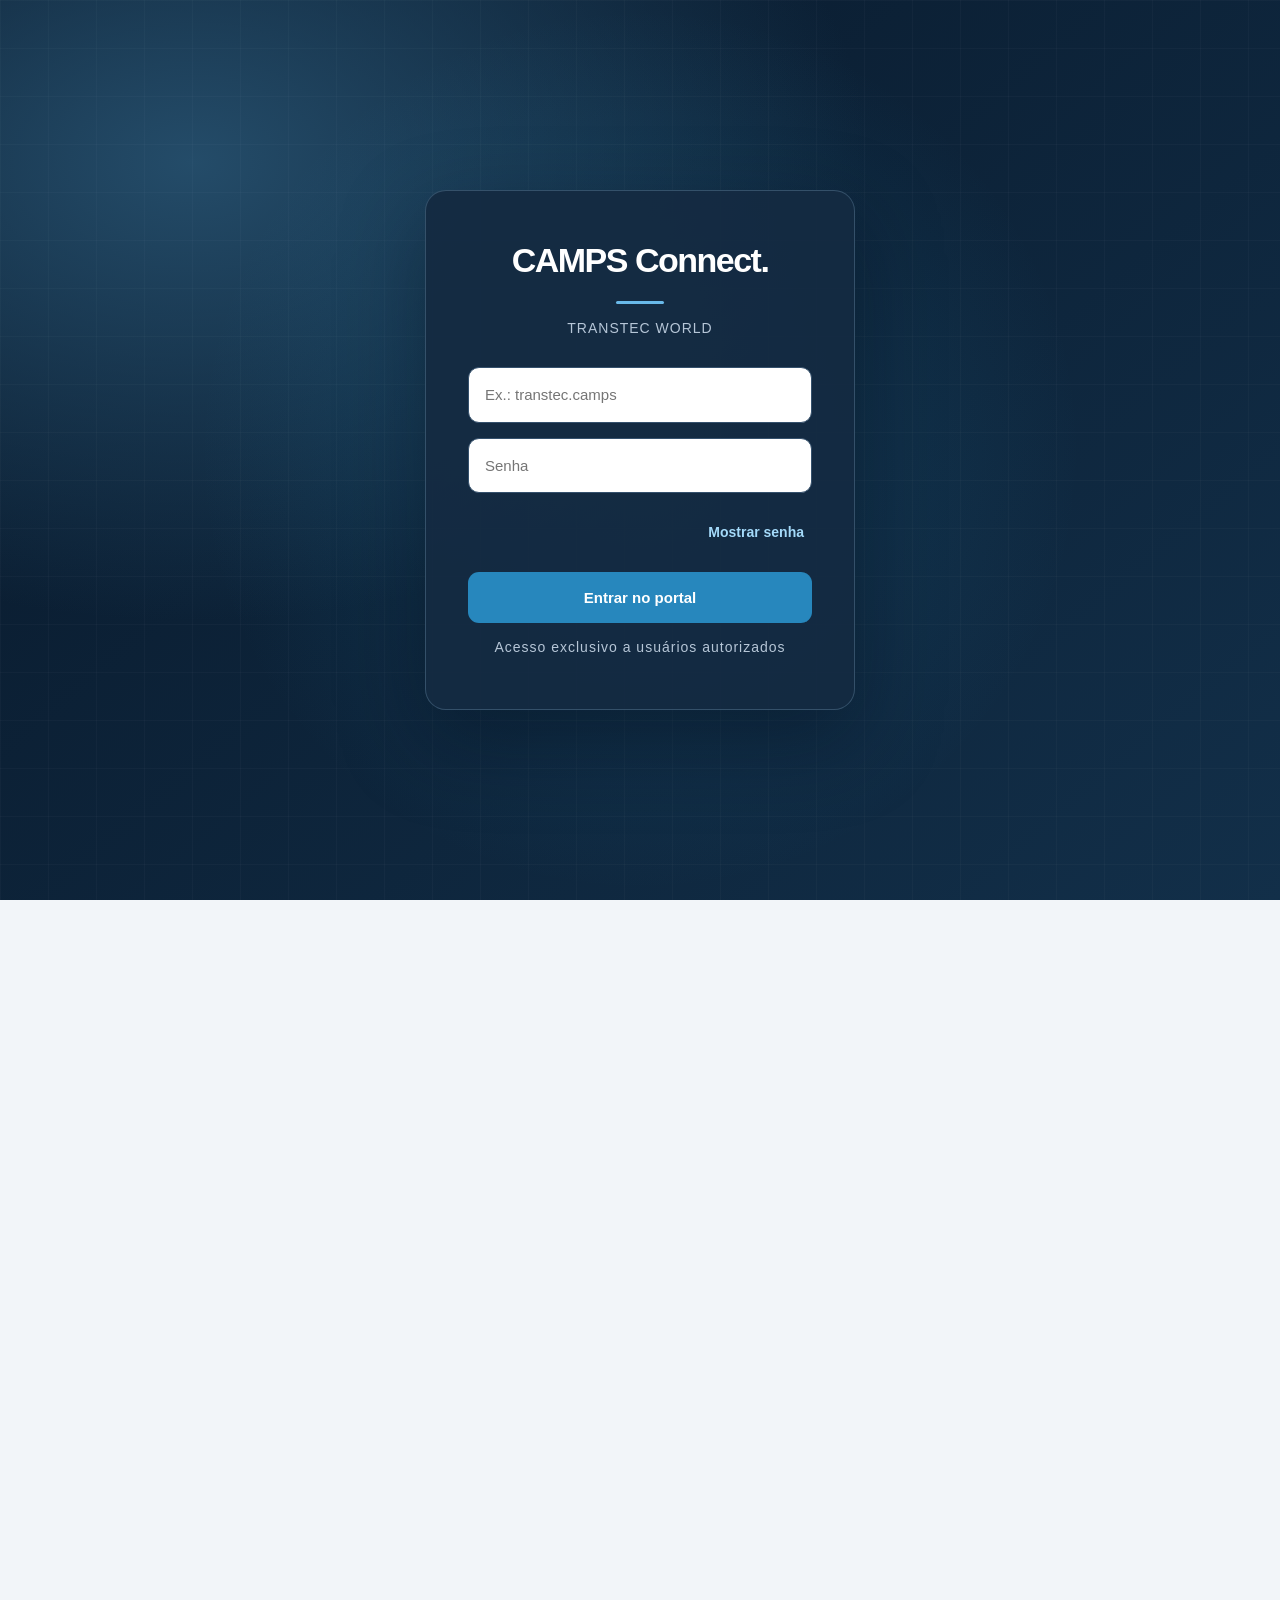
==== commit d3c192d8: "Reduce animation rendering cost and avoid sidebar grid transitions" ====
--- a/index.html
+++ b/index.html
@@ -1293,6 +1293,7 @@
 <link rel="stylesheet" href="/assets/armadores.css">
 <link rel="stylesheet" href="/assets/portal-pages.css">
 <link rel="stylesheet" href="/assets/procedure-reader.css">
+<link rel="stylesheet" href="/assets/motion-performance.css">
 <script src="/assets/procedure-reader.js"></script>
 <script src="/assets/carrier-photos.js"></script>
 </head>
@@ -2188,6 +2189,7 @@
 
   botaoMenu.addEventListener("click", () => {
     const fechado = estruturaSite.classList.toggle("menu-fechado");
+    document.getElementById("sidebar").inert = fechado;
 
     botaoMenu.setAttribute("aria-expanded", String(!fechado));
     botaoMenu.setAttribute(
--- a/assets/motion-performance.css
+++ b/assets/motion-performance.css
@@ -0,0 +1,28 @@
+/* Evita recalcular o layout a cada quadro ao recolher a navegação. */
+.shell,.main { transition:none!important; }
+.side { transition:transform .28s ease-out!important; }
+.side nav button,.cta,.card,.brandcard,.panel,.linkbtn { will-change:auto; }
+.card,.brandcard,.panel,.linkbtn,.cta { transition:transform .2s ease-out!important; }
+/* O botão acompanha a barra por transform, sem animar a propriedade left. */
+#toggleSidebar,.shell.menu-fechado #toggleSidebar {
+ left:16px!important;
+ transform:translateX(218px);
+ transition:transform .28s ease-out!important;
+}
+#toggleSidebar:hover { transform:translateX(218px); }
+.shell.menu-fechado #toggleSidebar,.shell.menu-fechado #toggleSidebar:hover { transform:translateX(0); }
+#toggleSidebar .cc-menu-arrow { transition:transform .28s ease-out; }
+/* Entradas sem desfoque nem animação de contêineres grandes. */
+#app > * { animation:cc-light-enter .2s ease-out both!important; }
+#app > :nth-child(n) { animation-delay:0s!important; }
+@keyframes cc-light-enter { from { opacity:.7; } to { opacity:1; } }
+.hero::after,.about-orbit,.tela-login::after { animation:none!important; }
+#cc-inicializando.cc-hide *,#cc-inicializando.cc-hide::before { animation:none!important; }
+@media(max-width:900px) {
+ #toggleSidebar,.shell.menu-fechado #toggleSidebar { left:auto!important; right:16px!important; }
+ #toggleSidebar,#toggleSidebar:hover,.shell.menu-fechado #toggleSidebar,.shell.menu-fechado #toggleSidebar:hover { transform:none; }
+}
+@media(prefers-reduced-motion:reduce) {
+ .side,#toggleSidebar,#toggleSidebar .cc-menu-arrow { transition:none!important; }
+ #app > * { animation:none!important; }
+}
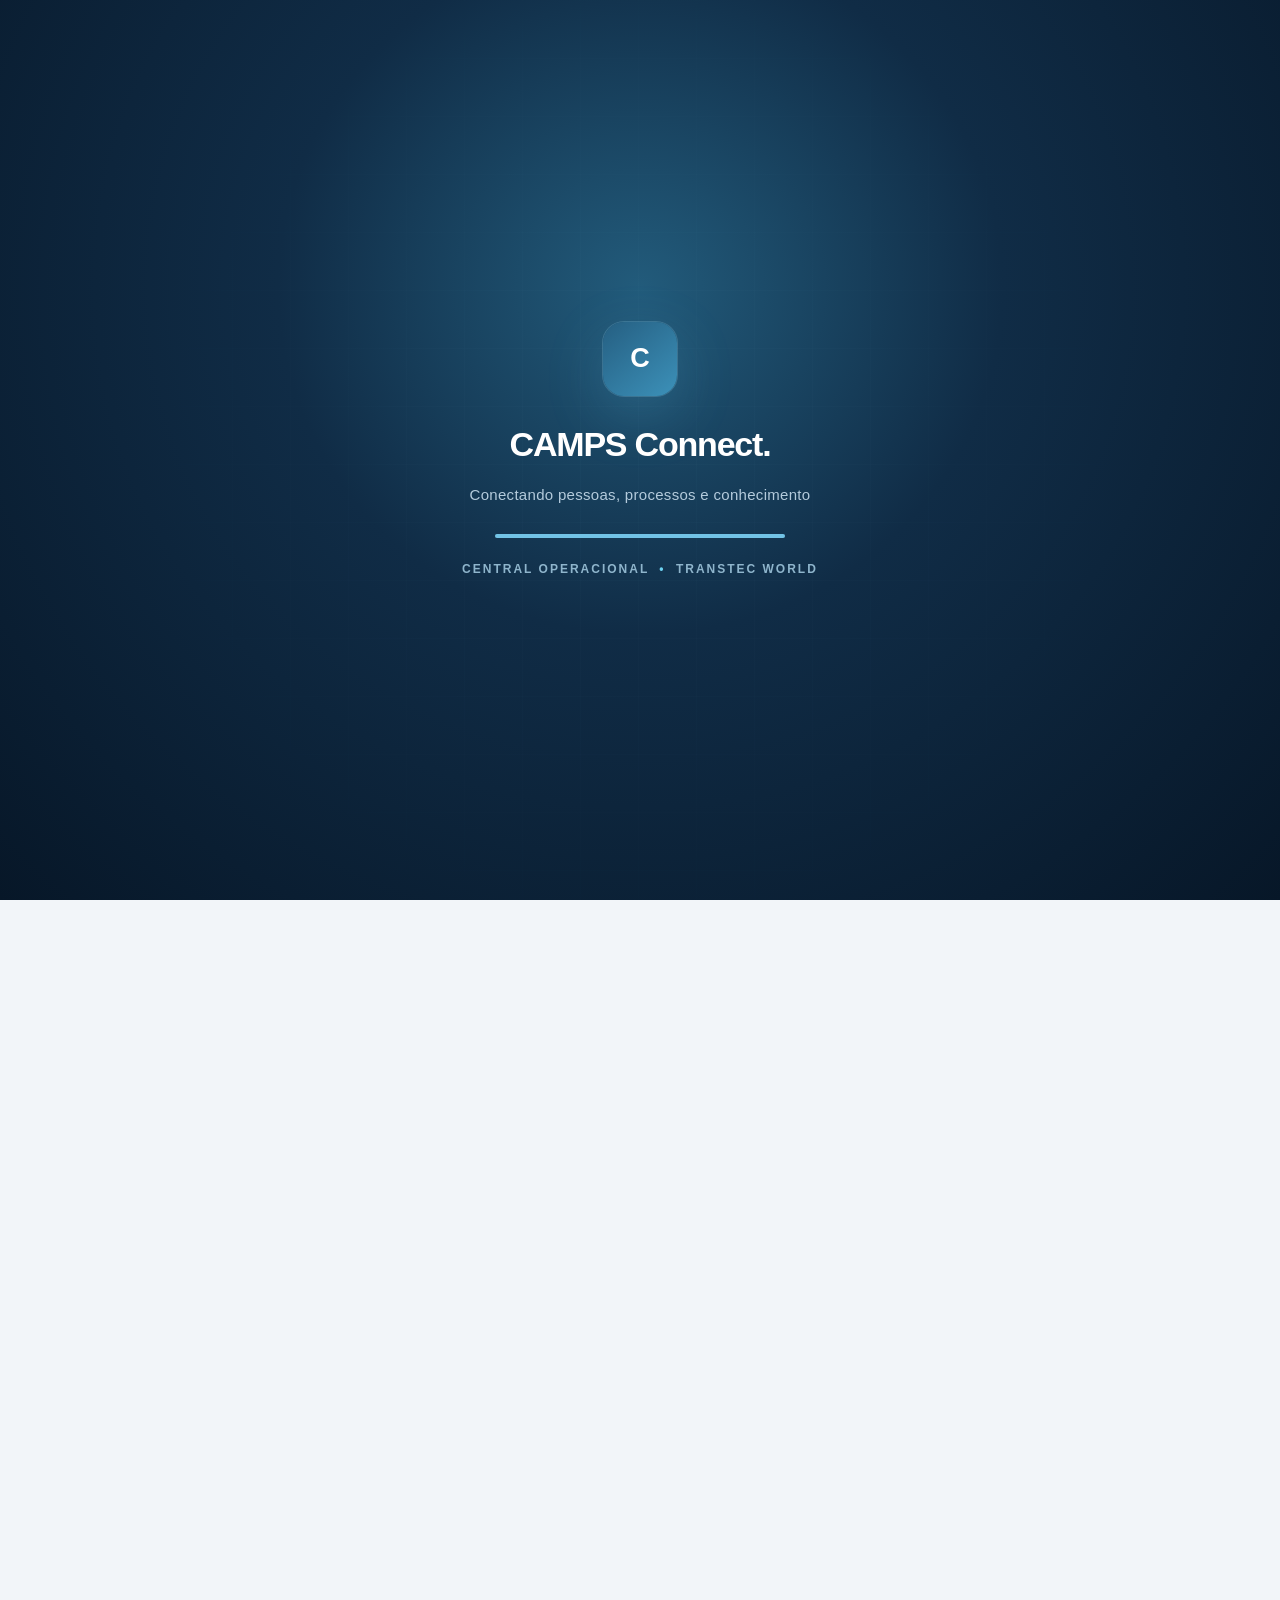
==== commit 97ede9a7: "Remove quick access section from home page" ====
--- a/index.html
+++ b/index.html
@@ -1973,7 +1973,7 @@
         return `<section class="introarmador port-intro" style="--armador:${cor}"><div class="port-intro-copy"><span class="eyebrow">CONEXÕES QUE MOVEM A OPERAÇÃO</span><h2>${esc(b)}</h2><div class="tag">${esc(d[0])}</div><p>${esc(d[1])}</p></div><div class="port-intro-art" aria-hidden="true">${portIcon()}<span>GUIAS OPERACIONAIS</span><strong>${String(total).padStart(2,'0')}</strong></div></section>`;
       }
       function home() {
-        return `<section class="hero welcome-hero"><div class="welcome-copy"><div class="eyebrow">CAMPS SANTOS × TRANSTEC WORLD</div><span class="welcome-pill"><span></span> SEU PONTO DE CONEXÃO</span><h1>Conhecimento<br>que move a<br><em>operação.</em></h1><p>Encontre o procedimento certo, acompanhe cada etapa e tenha as referências da sua rotina sempre por perto.</p><button class="cta" data-page="library">Explorar a biblioteca <span aria-hidden="true">→</span></button><div class="welcome-metrics"><div><strong>${String(BRANDS.length).padStart(2,'0')}</strong><span>armadores</span></div><div><strong>${String(DATA.length).padStart(2,'0')}</strong><span>procedimentos</span></div><div><strong>${String(Object.keys(LINKS).length).padStart(2,'0')}</strong><span>acessos a sistemas</span></div></div></div><div class="welcome-directory"><div class="directory-heading"><div><span class="eyebrow">NAVEGUE POR PARCEIRO</span><h2>Qual é o seu armador?</h2></div><span class="directory-mark" aria-hidden="true">${portIcon()}</span></div><div class="directory-grid">${BRANDS.map(b=>{const count=DATA.filter(p=>p.brand===b[0]).length;return `<button class="directory-brand" data-brand="${esc(b[0])}" style="--brand-color:${b[1]}"><span class="directory-color" aria-hidden="true"></span><span><strong>${esc(b[0])}</strong><small>${count ? `${count} ${count===1?'procedimento':'procedimentos'}` : 'Em preparação'}</small></span><span class="directory-arrow" aria-hidden="true">→</span></button>`}).join('')}</div><p class="directory-note">Escolha um parceiro para abrir seus guias operacionais.</p></div></section><div class="portal-section-heading"><div><span class="eyebrow">EXPLORE AS PARCERIAS</span><h2>Biblioteca por armador</h2></div><p>Da consulta rápida ao passo a passo.</p></div><div class="brands">${BRANDS.map(brandCard).join('')}</div><div class="portal-section-heading"><div><span class="eyebrow">SUA ROTINA, MAIS PERTO</span><h2>Acessos rápidos</h2></div></div><div class="links">${Object.keys(LINKS).map(link).join('')}</div>`;
+        return `<section class="hero welcome-hero"><div class="welcome-copy"><div class="eyebrow">CAMPS SANTOS × TRANSTEC WORLD</div><span class="welcome-pill"><span></span> SEU PONTO DE CONEXÃO</span><h1>Conhecimento<br>que move a<br><em>operação.</em></h1><p>Encontre o procedimento certo, acompanhe cada etapa e tenha as referências da sua rotina sempre por perto.</p><button class="cta" data-page="library">Explorar a biblioteca <span aria-hidden="true">→</span></button><div class="welcome-metrics"><div><strong>${String(BRANDS.length).padStart(2,'0')}</strong><span>armadores</span></div><div><strong>${String(DATA.length).padStart(2,'0')}</strong><span>procedimentos</span></div><div><strong>${String(Object.keys(LINKS).length).padStart(2,'0')}</strong><span>acessos a sistemas</span></div></div></div><div class="welcome-directory"><div class="directory-heading"><div><span class="eyebrow">NAVEGUE POR PARCEIRO</span><h2>Qual é o seu armador?</h2></div><span class="directory-mark" aria-hidden="true">${portIcon()}</span></div><div class="directory-grid">${BRANDS.map(b=>{const count=DATA.filter(p=>p.brand===b[0]).length;return `<button class="directory-brand" data-brand="${esc(b[0])}" style="--brand-color:${b[1]}"><span class="directory-color" aria-hidden="true"></span><span><strong>${esc(b[0])}</strong><small>${count ? `${count} ${count===1?'procedimento':'procedimentos'}` : 'Em preparação'}</small></span><span class="directory-arrow" aria-hidden="true">→</span></button>`}).join('')}</div><p class="directory-note">Escolha um parceiro para abrir seus guias operacionais.</p></div></section><div class="portal-section-heading"><div><span class="eyebrow">EXPLORE AS PARCERIAS</span><h2>Biblioteca por armador</h2></div><p>Da consulta rápida ao passo a passo.</p></div><div class="brands">${BRANDS.map(brandCard).join('')}</div>`;
       }
       function library() {
         const matches = DATA.filter(
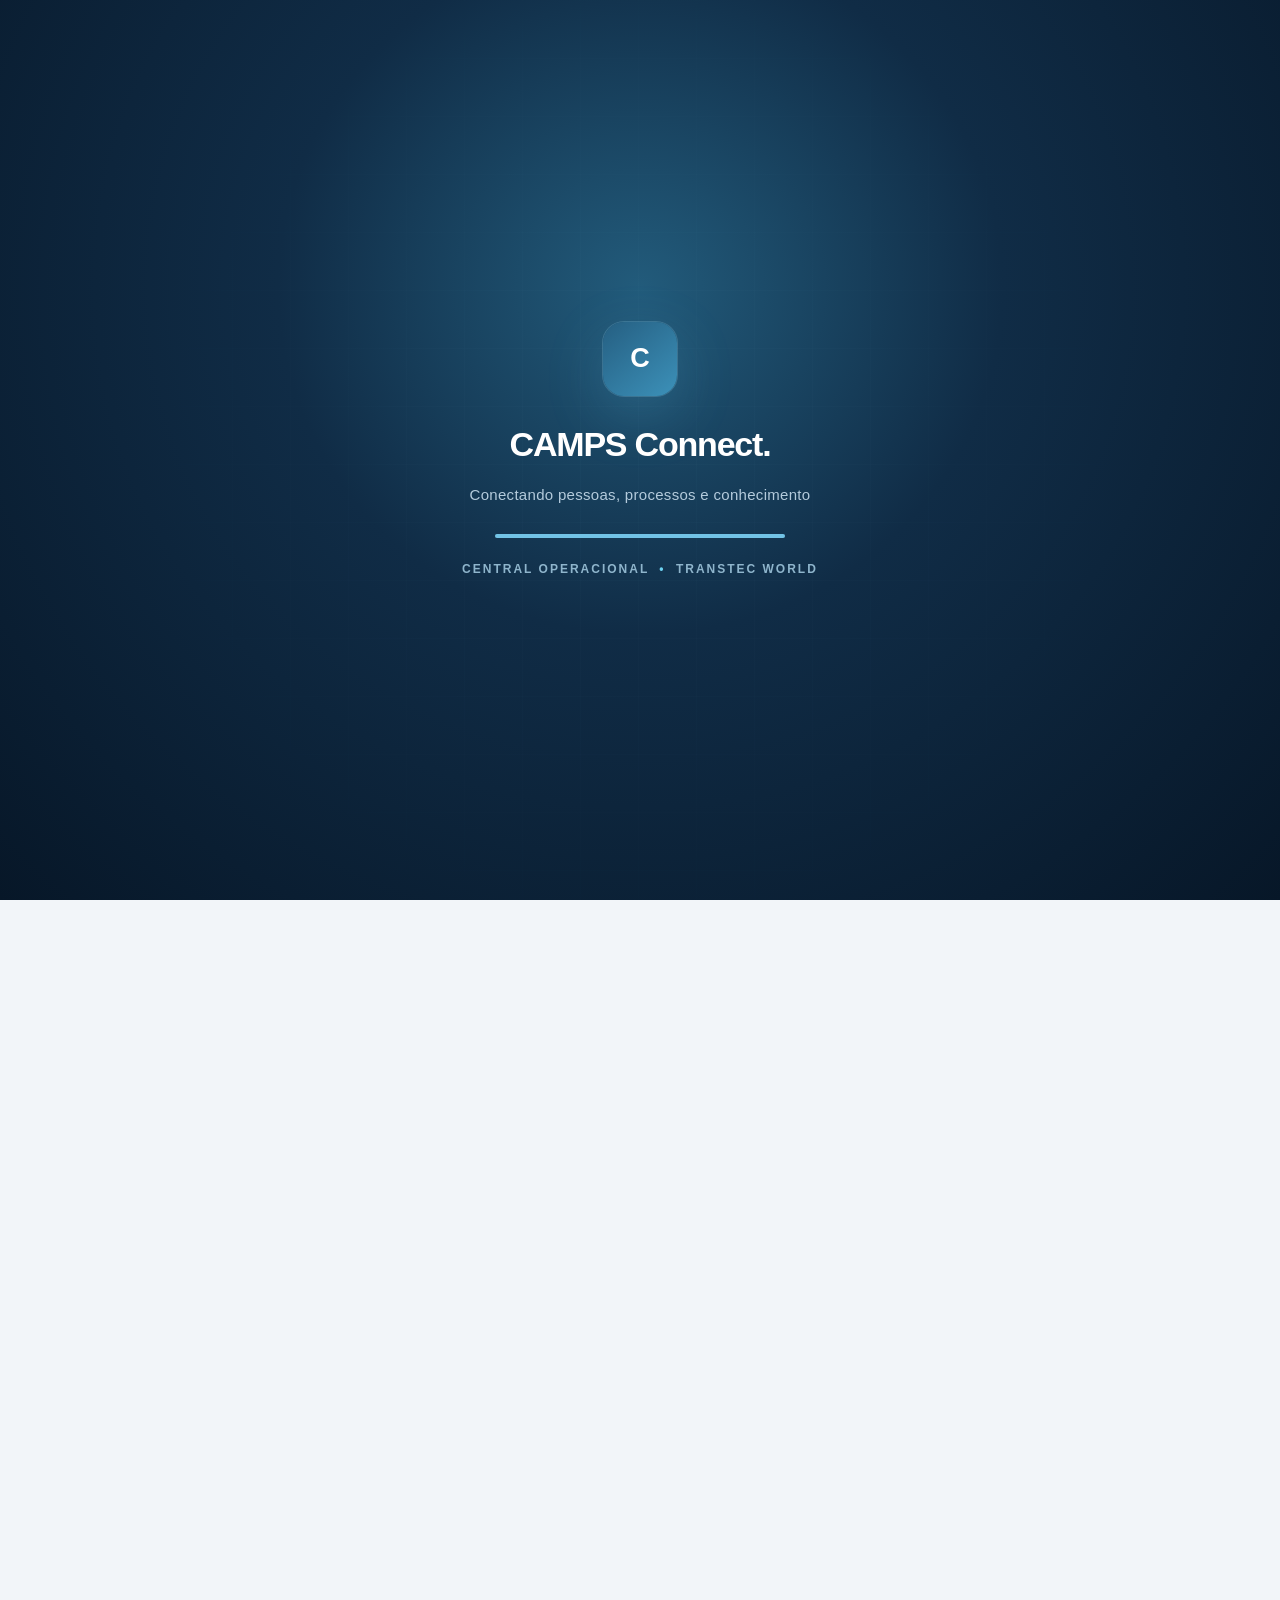
==== commit f71e59d5: "Restyle carrier selector as route tickets with pale green Log-In identity" ====
--- a/index.html
+++ b/index.html
@@ -1973,7 +1973,7 @@
         return `<section class="introarmador port-intro" style="--armador:${cor}"><div class="port-intro-copy"><span class="eyebrow">CONEXÕES QUE MOVEM A OPERAÇÃO</span><h2>${esc(b)}</h2><div class="tag">${esc(d[0])}</div><p>${esc(d[1])}</p></div><div class="port-intro-art" aria-hidden="true">${portIcon()}<span>GUIAS OPERACIONAIS</span><strong>${String(total).padStart(2,'0')}</strong></div></section>`;
       }
       function home() {
-        return `<section class="hero welcome-hero"><div class="welcome-copy"><div class="eyebrow">CAMPS SANTOS × TRANSTEC WORLD</div><span class="welcome-pill"><span></span> SEU PONTO DE CONEXÃO</span><h1>Conhecimento<br>que move a<br><em>operação.</em></h1><p>Encontre o procedimento certo, acompanhe cada etapa e tenha as referências da sua rotina sempre por perto.</p><button class="cta" data-page="library">Explorar a biblioteca <span aria-hidden="true">→</span></button><div class="welcome-metrics"><div><strong>${String(BRANDS.length).padStart(2,'0')}</strong><span>armadores</span></div><div><strong>${String(DATA.length).padStart(2,'0')}</strong><span>procedimentos</span></div><div><strong>${String(Object.keys(LINKS).length).padStart(2,'0')}</strong><span>acessos a sistemas</span></div></div></div><div class="welcome-directory"><div class="directory-heading"><div><span class="eyebrow">NAVEGUE POR PARCEIRO</span><h2>Qual é o seu armador?</h2></div><span class="directory-mark" aria-hidden="true">${portIcon()}</span></div><div class="directory-grid">${BRANDS.map(b=>{const count=DATA.filter(p=>p.brand===b[0]).length;return `<button class="directory-brand" data-brand="${esc(b[0])}" style="--brand-color:${b[1]}"><span class="directory-color" aria-hidden="true"></span><span><strong>${esc(b[0])}</strong><small>${count ? `${count} ${count===1?'procedimento':'procedimentos'}` : 'Em preparação'}</small></span><span class="directory-arrow" aria-hidden="true">→</span></button>`}).join('')}</div><p class="directory-note">Escolha um parceiro para abrir seus guias operacionais.</p></div></section><div class="portal-section-heading"><div><span class="eyebrow">EXPLORE AS PARCERIAS</span><h2>Biblioteca por armador</h2></div><p>Da consulta rápida ao passo a passo.</p></div><div class="brands">${BRANDS.map(brandCard).join('')}</div>`;
+        return `<section class="hero welcome-hero"><div class="welcome-copy"><div class="eyebrow">CAMPS SANTOS × TRANSTEC WORLD</div><span class="welcome-pill"><span></span> SEU PONTO DE CONEXÃO</span><h1>Conhecimento<br>que move a<br><em>operação.</em></h1><p>Encontre o procedimento certo, acompanhe cada etapa e tenha as referências da sua rotina sempre por perto.</p><button class="cta" data-page="library">Explorar a biblioteca <span aria-hidden="true">→</span></button><div class="welcome-metrics"><div><strong>${String(BRANDS.length).padStart(2,'0')}</strong><span>armadores</span></div><div><strong>${String(DATA.length).padStart(2,'0')}</strong><span>procedimentos</span></div><div><strong>${String(Object.keys(LINKS).length).padStart(2,'0')}</strong><span>acessos a sistemas</span></div></div></div><div class="welcome-directory"><div class="directory-heading"><div><span class="eyebrow">PAINEL DE ROTAS</span><h2>Sua próxima conexão.</h2></div><span class="directory-mark" aria-hidden="true">${portIcon()}</span></div><div class="directory-grid">${BRANDS.map((b,i)=>{const count=DATA.filter(p=>p.brand===b[0]).length;return `<button class="directory-brand" data-brand="${esc(b[0])}" style="--brand-color:${b[1]}"><span class="directory-ticket-top"><span>ARMADOR</span><span aria-hidden="true">${String(i+1).padStart(2,'0')}</span></span><span class="directory-ticket-name"><span class="directory-color" aria-hidden="true"></span><strong>${esc(b[0])}</strong></span><span class="directory-ticket-bottom"><small>${count ? `${count} ${count===1?'procedimento':'procedimentos'}` : 'Em preparação'}</small><span class="directory-arrow" aria-hidden="true">→</span></span></button>`}).join('')}</div><p class="directory-note">Escolha seu armador. O próximo passo começa aqui.</p></div></section><div class="portal-section-heading"><div><span class="eyebrow">EXPLORE AS PARCERIAS</span><h2>Biblioteca por armador</h2></div><p>Da consulta rápida ao passo a passo.</p></div><div class="brands">${BRANDS.map(brandCard).join('')}</div>`;
       }
       function library() {
         const matches = DATA.filter(
--- a/assets/portal-pages.css
+++ b/assets/portal-pages.css
@@ -133,3 +133,41 @@
 .catalog-card-top,.system-tile-top { flex-wrap:wrap; }
 .directory-brand strong { overflow-wrap:anywhere; }
 .library-result-count { white-space:normal; text-align:right; }
+/* Seleção em bilhetes de rota, com identidade própria por armador. */
+.welcome-directory { background:#0b233480; border:1px solid #7da9bf33; padding:26px; border-radius:22px; }
+.directory-heading { margin-bottom:24px; }
+.directory-heading h2 { font-size:26px; letter-spacing:-.8px; }
+.directory-heading .eyebrow { color:#a2d8e6; letter-spacing:2px; }
+.directory-mark { width:45px; height:45px; border:1px solid #8ccfdf40; border-radius:50%; display:grid; place-items:center; }
+.directory-mark svg { width:30px; height:30px; }
+.directory-grid { gap:12px; }
+.directory-brand { position:relative; display:flex; flex-direction:column; align-items:stretch; gap:0; padding:15px 17px 0; background:color-mix(in srgb,var(--brand-color) 7%,#fff); color:#15374e; border:1px solid #ffffffb3; border-top:3px solid var(--brand-color); border-radius:12px; overflow:hidden; transition:transform .18s ease-out; }
+.directory-brand:hover { background:color-mix(in srgb,var(--brand-color) 12%,#fff); border-color:#ffffffb3; border-top-color:var(--brand-color); transform:translateY(-3px); }
+.directory-ticket-top { display:flex; justify-content:space-between; align-items:center; gap:12px; color:#607d8c; font-size:9px; font-weight:600; letter-spacing:1.7px; }
+.directory-ticket-top > span:last-child { letter-spacing:.5px; color:#6a8292; }
+.directory-ticket-name { display:flex; align-items:center; gap:10px; min-height:55px; }
+.directory-ticket-name .directory-color { width:5px; height:22px; background:var(--brand-color); }
+.directory-brand .directory-ticket-name strong { font-size:18px; font-weight:800; letter-spacing:-.5px; }
+.directory-ticket-bottom { display:flex; justify-content:space-between; align-items:center; gap:8px; border-top:1px dashed #aec7d5; padding:10px 0; }
+.directory-brand .directory-ticket-bottom small { color:#526f82; font-size:11px; margin:0; }
+.directory-brand .directory-arrow { width:23px; height:23px; display:grid; place-items:center; border-radius:50%; background:#12394e0b; color:#28516b; font-size:16px; }
+.directory-brand:last-child { grid-column:1/-1; display:grid; grid-template-columns:1fr 1fr; column-gap:18px; padding:13px 17px; }
+.directory-brand:last-child .directory-ticket-top { grid-column:1/-1; }
+.directory-brand:last-child .directory-ticket-name { min-height:45px; }
+.directory-brand:last-child .directory-ticket-bottom { border-top:0; border-left:1px dashed #aec7d5; padding:8px 0 8px 18px; }
+.directory-brand[data-brand="Log-In"],.directory-brand[data-brand="Log-In"]:hover { background:#f0faf3; border-top-color:#98cba9; }
+.directory-brand[data-brand="Log-In"] .directory-color { background:linear-gradient(#98cba9 55%,#3285a1 55%); }
+.directory-brand[data-brand="Log-In"] .directory-ticket-name strong { color:#276c57; }
+.welcome-hero .directory-note { margin-top:19px; font-size:11px; }
+@media(max-width:650px) {
+ .welcome-directory { padding:20px 13px; }
+ .directory-heading h2 { font-size:23px; }
+ .directory-grid { gap:10px; }
+ .directory-brand { padding:12px 11px 0; }
+ .directory-brand .directory-ticket-name strong { font-size:16px; }
+ .directory-ticket-name { gap:7px; }
+ .directory-brand .directory-ticket-bottom small { font-size:10px; }
+ .directory-ticket-top { font-size:8px; }
+ .directory-brand:last-child { padding:12px 11px; column-gap:10px; }
+ .directory-brand:last-child .directory-ticket-bottom { padding-left:10px; }
+}
